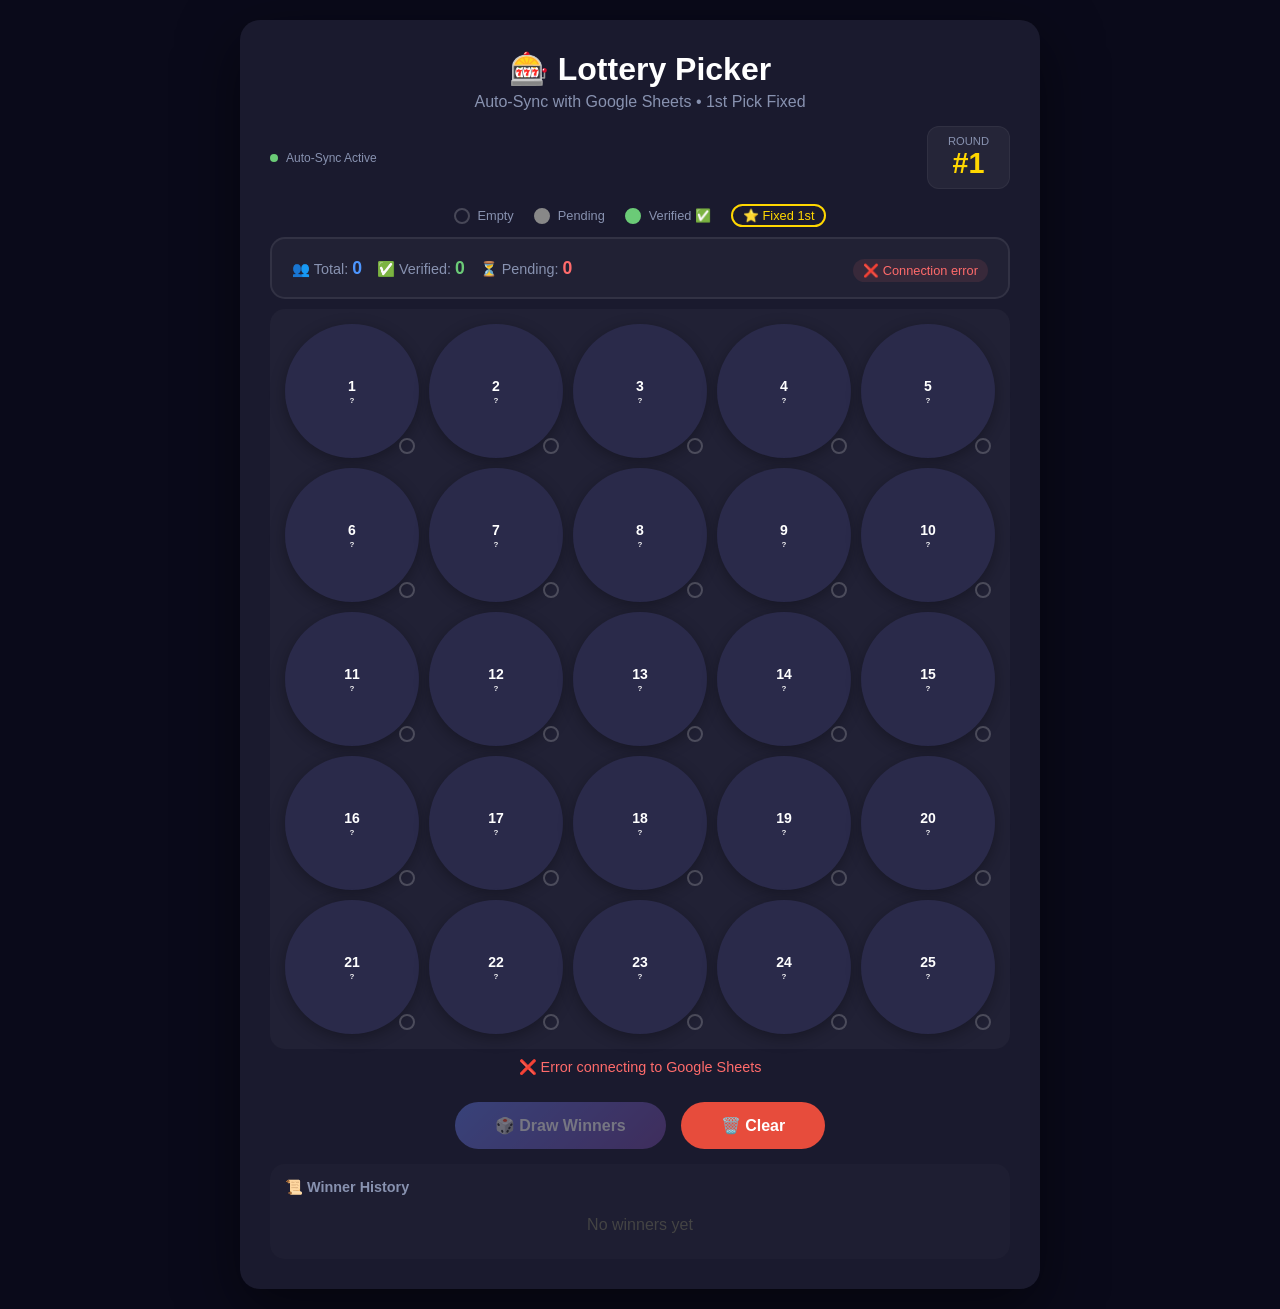
==== index.html @ 60c23c4b "Update index.html" ====
<!DOCTYPE html>
<html lang="en">
<head>
    <meta charset="UTF-8">
    <meta name="viewport" content="width=device-width, initial-scale=1.0">
    <title>Lottery Picker - Auto Sync</title>
    <style>
        * { margin: 0; padding: 0; box-sizing: border-box; }
        body {
            font-family: Arial, sans-serif;
            background: #0a0a1a;
            color: white;
            min-height: 100vh;
            padding: 20px;
            display: flex;
            justify-content: center;
            align-items: flex-start;
        }
        .container {
            max-width: 800px;
            width: 100%;
            background: #1a1a2e;
            padding: 30px;
            border-radius: 20px;
            box-shadow: 0 20px 60px rgba(0,0,0,0.5);
        }
        h1 { text-align: center; font-size: 2rem; margin-bottom: 5px; }
        .subtitle { text-align: center; color: #8892b0; margin-bottom: 15px; }
        
        .header {
            display: flex;
            justify-content: space-between;
            align-items: center;
            margin-bottom: 15px;
            flex-wrap: wrap;
            gap: 10px;
        }
        .round-box {
            background: rgba(255,255,255,0.05);
            padding: 8px 20px;
            border-radius: 12px;
            border: 1px solid rgba(255,255,255,0.05);
            text-align: center;
        }
        .round-label { color: #8892b0; font-size: 0.7rem; text-transform: uppercase; }
        .round-number { color: #ffd700; font-size: 1.8rem; font-weight: bold; }
        
        .legend {
            display: flex;
            justify-content: center;
            gap: 20px;
            margin: 10px 0;
            flex-wrap: wrap;
        }
        .legend-item {
            display: flex;
            align-items: center;
            gap: 8px;
            color: #8892b0;
            font-size: 0.8rem;
        }
        .legend-circle {
            width: 16px;
            height: 16px;
            border-radius: 50%;
            border: 2px solid rgba(255,255,255,0.2);
        }
        .legend-circle.empty-legend { background: transparent; border-color: rgba(255,255,255,0.2); }
        .legend-circle.pending-legend { background: #888; border-color: #888; }
        .legend-circle.verified-legend { 
            background: #6bcb77; 
            border-color: #6bcb77;
            animation: pulseGreen 1.5s ease-in-out infinite;
        }
        @keyframes pulseGreen {
            0% { box-shadow: 0 0 10px rgba(107,203,119,0.3); }
            50% { box-shadow: 0 0 30px rgba(107,203,119,0.6); }
            100% { box-shadow: 0 0 10px rgba(107,203,119,0.3); }
        }
        
        .sync-section {
    background: rgba(255,255,255,0.03);
    padding: 15px 20px;
    border-radius: 15px;
    border: 2px solid rgba(255,255,255,0.08);
    margin: 10px 0;
    display: flex;
    justify-content: space-between;
    align-items: center;
    flex-wrap: wrap;
    gap: 10px;
}
        
        .stats {
            display: flex;
            gap: 15px;
            flex-wrap: wrap;
            justify-content: center;
        }
        .stat-item { color: #8892b0; font-size: 0.9rem; }
        .stat-item span { font-weight: bold; font-size: 1.1rem; }
        .stat-item.total span { color: #4d96ff; }
        .stat-item.verified span { color: #6bcb77; }
        .stat-item.pending span { color: #ff6b6b; }
        
        .sync-status {
            text-align: center;
            font-size: 0.8rem;
            margin-top: 5px;
            padding: 4px 10px;
            border-radius: 20px;
            display: inline-block;
        }
        .sync-status.success { color: #6bcb77; background: rgba(107,203,119,0.1); }
        .sync-status.syncing { color: #4d96ff; background: rgba(77,150,255,0.1); }
        .sync-status.error { color: #ff6b6b; background: rgba(255,107,107,0.1); }
        .sync-status.idle { color: #8892b0; background: rgba(136,146,176,0.05); }
        
        .ball-container {
            display: grid;
            grid-template-columns: repeat(5, 1fr);
            gap: 10px;
            padding: 15px;
            background: rgba(255,255,255,0.03);
            border-radius: 15px;
            min-height: 300px;
            margin: 10px 0;
        }
        .ball {
            aspect-ratio: 1;
            border-radius: 50%;
            display: flex;
            flex-direction: column;
            align-items: center;
            justify-content: center;
            font-size: 11px;
            font-weight: bold;
            color: white;
            padding: 5px;
            text-align: center;
            position: relative;
            background: #2a2a4a;
            box-shadow: 0 4px 15px rgba(0,0,0,0.3);
            transition: all 0.3s ease;
        }
        .ball .number { font-size: 14px; display: block; }
        .ball .name { font-size: 8px; opacity: 0.9; display: block; margin-top: 2px; }
        .ball .payment-label { font-size: 6px; display: block; margin-top: 1px; opacity: 0.7; }
        
        .payment-circle {
            position: absolute;
            bottom: 4px;
            right: 4px;
            width: 16px;
            height: 16px;
            border-radius: 50%;
            border: 2px solid rgba(255,255,255,0.2);
            transition: all 0.5s ease;
        }
        .payment-circle.empty { background: transparent; border-color: rgba(255,255,255,0.2); }
        .payment-circle.pending { background: #888; border-color: #888; }
        .payment-circle.verified { 
            background: #6bcb77; 
            border-color: #6bcb77;
            animation: pulseGreen 1.5s ease-in-out infinite;
        }
        
        .ball.mixing { animation: ballBounce 0.25s ease-in-out infinite alternate; }
        .ball.mixing-fast { animation: ballBounce 0.12s ease-in-out infinite alternate; }
        .ball.mixing-slow { animation: ballBounce 0.4s ease-in-out infinite alternate; }
        
        @keyframes ballBounce {
            0% { transform: translate(0, 0) rotate(0deg); }
            25% { transform: translate(-8px, -12px) rotate(-15deg); }
            75% { transform: translate(8px, 8px) rotate(10deg); }
            100% { transform: translate(-5px, 10px) rotate(-8deg); }
        }
        
        .ball.selected {
            animation: ballSelected 0.8s cubic-bezier(0.34, 1.56, 0.64, 1) forwards;
            z-index: 10;
        }
        @keyframes ballSelected {
            0% { transform: scale(1) rotate(0deg); }
            30% { transform: scale(2) rotate(720deg); box-shadow: 0 0 80px rgba(255,215,0,0.9); }
            60% { transform: scale(1.4) rotate(360deg); }
            100% { transform: scale(1.8) rotate(0deg); box-shadow: 0 0 60px rgba(255,215,0,0.5); }
        }
        .ball.dimmed { opacity: 0.15; transform: scale(0.8); filter: grayscale(0.9); }
        .ball.fixed-first { 
            border: 3px solid #ffd700; 
            box-shadow: 0 0 30px rgba(255,215,0,0.5);
        }
        
        .controls {
            display: flex;
            gap: 15px;
            justify-content: center;
            flex-wrap: wrap;
            margin: 10px 0;
        }
        .btn {
            padding: 14px 40px;
            border: none;
            border-radius: 50px;
            font-size: 16px;
            font-weight: 600;
            cursor: pointer;
            transition: all 0.3s ease;
        }
        .btn-primary {
            background: linear-gradient(135deg, #667eea, #764ba2);
            color: white;
        }
        .btn-primary:hover:not(:disabled) { transform: translateY(-3px); box-shadow: 0 8px 30px rgba(102,126,234,0.4); }
        .btn-primary:disabled { opacity: 0.4; cursor: not-allowed; }
        .btn-danger {
            background: #e74c3c;
            color: white;
        }
        .btn-danger:hover:not(:disabled) { transform: translateY(-3px); box-shadow: 0 8px 25px rgba(231,76,60,0.3); }
        .btn-success {
            background: #6bcb77;
            color: white;
        }
        .btn-success:hover:not(:disabled) { transform: translateY(-3px); box-shadow: 0 8px 25px rgba(107,203,119,0.3); }
        
        .selected-display {
            display: none;
            flex-wrap: wrap;
            justify-content: center;
            gap: 20px;
            padding: 20px;
            background: rgba(255,255,255,0.03);
            border-radius: 15px;
            margin: 10px 0;
        }
        .selected-display.active { display: flex; }
        .winner-card {
            text-align: center;
            min-width: 120px;
            padding: 10px;
        }
        .winner-ball {
            width: 80px;
            height: 80px;
            border-radius: 50%;
            display: flex;
            flex-direction: column;
            align-items: center;
            justify-content: center;
            margin: 0 auto;
            font-weight: bold;
            color: white;
            padding: 10px;
        }
        .winner-ball .wnum { font-size: 22px; }
        .winner-ball .wname { font-size: 11px; }
        .winner-ball .wphone { font-size: 9px; opacity: 0.8; }
        .winner-rank { font-size: 28px; margin-top: 5px; }
        .winner-payment { font-size: 10px; margin-top: 5px; padding: 2px 12px; border-radius: 12px; background: rgba(0,0,0,0.3); }
        .winner-payment.verified { color: #6bcb77; }
        .winner-payment.pending { color: #888; }
        .winner-card.first-place .winner-ball { 
            border: 3px solid #ffd700;
            box-shadow: 0 0 40px rgba(255,215,0,0.5);
        }
        
        .progress-container {
            width: 100%;
            height: 3px;
            background: rgba(255,255,255,0.06);
            border-radius: 2px;
            margin: 5px 0;
            overflow: hidden;
            opacity: 0;
        }
        .progress-container.active { opacity: 1; }
        .progress-bar {
            height: 100%;
            background: linear-gradient(90deg, #667eea, #764ba2, #f5576c);
            width: 0%;
            transition: width 0.1s linear;
        }
        
        .status-text {
            color: #8892b0;
            text-align: center;
            font-size: 0.9rem;
            min-height: 25px;
            margin: 5px 0;
        }
        
        .history {
            margin-top: 15px;
            padding: 15px;
            background: rgba(255,255,255,0.02);
            border-radius: 15px;
            max-height: 150px;
            overflow-y: auto;
        }
        .history h3 { color: #8892b0; font-size: 0.9rem; margin-bottom: 10px; }
        .history-item {
            padding: 5px 10px;
            background: rgba(255,255,255,0.03);
            border-radius: 8px;
            margin: 3px 0;
            font-size: 12px;
        }
        .badge {
            padding: 1px 8px;
            border-radius: 10px;
            font-size: 9px;
            margin-left: 5px;
        }
        .badge.verified { color: #6bcb77; background: rgba(107,203,119,0.15); }
        .badge.pending { color: #888; background: rgba(136,136,136,0.15); }
        .badge.first { color: #ffd700; background: rgba(255,215,0,0.15); }
        .empty-message { color: #444; text-align: center; padding: 10px; }
        
        .auto-sync-indicator {
            display: flex;
            align-items: center;
            gap: 8px;
            color: #8892b0;
            font-size: 0.75rem;
        }
        .auto-sync-dot {
            width: 8px;
            height: 8px;
            border-radius: 50%;
            background: #6bcb77;
            animation: pulseDot 2s ease-in-out infinite;
        }
        @keyframes pulseDot {
            0%, 100% { opacity: 1; }
            50% { opacity: 0.3; }
        }
        
        @media (max-width: 600px) {
            .container { padding: 15px; }
            .ball-container { grid-template-columns: repeat(4, 1fr); gap: 6px; padding: 10px; }
            .ball .number { font-size: 12px; }
            .ball .name { font-size: 7px; }
            .payment-circle { width: 12px; height: 12px; bottom: 2px; right: 2px; }
            .winner-ball { width: 60px; height: 60px; }
            .winner-ball .wnum { font-size: 18px; }
        }
        @media (max-width: 400px) {
            .ball-container { grid-template-columns: repeat(3, 1fr); }
            h1 { font-size: 1.5rem; }
            .btn { padding: 10px 20px; font-size: 14px; }
        }
    </style>
</head>
<body>
    <div class="container">
        <h1>🎰 Lottery Picker</h1>
        <p class="subtitle">Auto-Sync with Google Sheets • 1st Pick Fixed</p>
        
        <div class="header">
            <div class="auto-sync-indicator">
                <span class="auto-sync-dot"></span>
                Auto-Sync Active
            </div>
            <div class="round-box">
                <div class="round-label">Round</div>
                <div class="round-number" id="roundNumber">#1</div>
            </div>
        </div>
        
        <div class="legend">
            <div class="legend-item">
                <div class="legend-circle empty-legend"></div>
                <span>Empty</span>
            </div>
            <div class="legend-item">
                <div class="legend-circle pending-legend"></div>
                <span>Pending</span>
            </div>
            <div class="legend-item">
                <div class="legend-circle verified-legend"></div>
                <span>Verified ✅</span>
            </div>
            <div class="legend-item" style="border:2px solid #ffd700;padding:2px 10px;border-radius:20px;">
                <span style="color:#ffd700;">⭐ Fixed 1st</span>
            </div>
        </div>
        
        <div class="sync-section">
    <div class="stats">
        <div class="stat-item total">👥 Total: <span id="countDisplay">0</span></div>
        <div class="stat-item verified">✅ Verified: <span id="verifiedDisplay">0</span></div>
        <div class="stat-item pending">⏳ Pending: <span id="pendingDisplay">0</span></div>
    </div>
    <div>
        <span class="sync-status idle" id="syncStatus">🔄 Loading...</span>
    </div>
</div>
        
        <div class="ball-container" id="ballContainer"></div>
        
        <div class="status-text" id="statusText">📊 Upload Excel file to start</div>
        
        <div class="progress-container" id="progressContainer">
            <div class="progress-bar" id="progressBar"></div>
        </div>
        
        <div class="controls">
            <button class="btn btn-primary" id="pickBtn" disabled>🎲 Draw Winners</button>
            <button class="btn btn-danger" id="clearBtn">🗑️ Clear</button>
        </div>
        
        <div class="selected-display" id="selectedDisplay"></div>
        
        <div class="history">
            <h3>📜 Winner History</h3>
            <div id="historyList"><div class="empty-message">No winners yet</div></div>
        </div>
    </div>
    
    <script>
        // ============================================
        // CONFIGURATION
        // ============================================
        const GOOGLE_SHEETS_API = "https://script.google.com/macros/s/AKfycbygz_BAr3LnJKbg6sLtCEGL-QLZ6rZkFiYP8fTfVxtsOIDb2ReqyLje-7d8yuHzMtiN/exec";
        const AUTO_SYNC_INTERVAL = 30000; // 3 seconds
        
        // ============================================
        // MAIN APP
        // ============================================
        class LotteryPicker {
            constructor() {
                this.participants = [];
                this.history = [];
                this.isSpinning = false;
                this.round = 1;
                this.selectedWinners = [];
                this.intervalId = null;
                this.progressId = null;
                this.ballPositions = [];
                this.syncTimer = null;
                this.firstPickFixed = true;
                this.init();
            }
            
            init() {
                document.getElementById('pickBtn').addEventListener('click', () => this.startDraw());
                document.getElementById('clearBtn').addEventListener('click', () => this.clearAll());
                
                this.createPlaceholderBalls();
                this.balls = document.querySelectorAll('.ball');
                this.ballPositions = Array.from(this.balls).map(() => ({ x: 0, y: 0, rotation: 0 }));
                
                // Load from Google Sheets on startup
                this.loadFromSheets();
                
                // Start auto-sync
                this.startAutoSync();
                
                // Setup Telegram
                this.setupTelegram();
            }
            
            // ============================================
            // TELEGRAM SETUP
            // ============================================
            setupTelegram() {
                if (window.Telegram && Telegram.WebApp) {
                    Telegram.WebApp.ready();
                    Telegram.WebApp.expand();
                    
                    window.sendToTelegram = function(data) {
                        try {
                            Telegram.WebApp.sendData(JSON.stringify(data));
                        } catch(e) {
                            console.log('Telegram send error:', e);
                        }
                    };
                }
            }
            
            // ============================================
            // AUTO-SYNC
            // ============================================
            startAutoSync() {
                // Clear any existing timer
                if (this.syncTimer) {
                    clearInterval(this.syncTimer);
                }
                
                // Sync immediately
                setTimeout(() => this.loadFromSheets(), 1000);
                
                // Then sync every 30 seconds
                this.syncTimer = setInterval(() => {
                    this.loadFromSheets();
                }, AUTO_SYNC_INTERVAL);
                
                console.log('🔄 Auto-sync started (every 30s)');
            }
            
            // ============================================
            // GOOGLE SHEETS - LOAD DATA
            // ============================================
            async loadFromSheets() {
    try {
        this.setSyncStatus('syncing', '🔄 Loading from Google Sheets...');
        document.getElementById('statusText').textContent = '🔄 Loading participants from Google Sheets...';
        document.getElementById('statusText').style.color = '#4d96ff';
        
        const response = await fetch(GOOGLE_SHEETS_API);
        const result = await response.json();
        
        if (result.success && result.data && result.data.length > 0) {
            this.participants = result.data.map(row => ({
                name: row.Name || row.name || '',
                phone: row.Phone || row.phone || '',
                payment: row['Payment Status'] === 'Verified' || 
                         row['Payment Status'] === 'YES' || 
                         row.payment === true ||
                         row.payment === 'Verified'
            }));
            
            this.updateStats();
            this.renderBalls();
            document.getElementById('pickBtn').disabled = false;
            document.getElementById('statusText').textContent = `✅ Loaded ${this.participants.length} participants from Google Sheets`;
            document.getElementById('statusText').style.color = '#6bcb77';
            this.setSyncStatus('success', `✅ ${this.participants.length} loaded`);
        } else {
            document.getElementById('statusText').textContent = '📊 No data found in Google Sheets. Add participants to your sheet.';
            document.getElementById('statusText').style.color = '#8892b0';
            this.setSyncStatus('idle', '📤 No data');
        }
    } catch(error) {
        console.error('Error loading from sheets:', error);
        document.getElementById('statusText').textContent = '❌ Error connecting to Google Sheets';
        document.getElementById('statusText').style.color = '#ff6b6b';
        this.setSyncStatus('error', '❌ Connection error');
    }
}
            
            // ============================================
            // GOOGLE SHEETS - SAVE WINNERS
            // ============================================
            async saveWinnersToSheets(winners, round) {
    try {
        this.setSyncStatus('syncing', '🔄 Saving winners...');
        
        const response = await fetch(GOOGLE_SHEETS_API, {
            method: 'POST',
            headers: {
                'Content-Type': 'application/json',
            },
            body: JSON.stringify({
                action: 'save_winners',
                winners: winners.map(w => ({
                    name: w.name,
                    phone: w.phone,
                    payment: w.payment
                })),
                round: round
            })
        });
        
        const result = await response.json();
        
        if (result.success) {
            this.setSyncStatus('success', `✅ Winners saved (Round ${round})`);
        } else {
            throw new Error(result.error || 'Unknown error');
        }
    } catch(error) {
        console.error('Error saving winners:', error);
        this.setSyncStatus('error', '❌ Save failed');
    }
}
            
            setSyncStatus(type, message) {
                const el = document.getElementById('syncStatus');
                el.className = `sync-status ${type}`;
                el.textContent = message;
            }
            
            // ============================================
            // FILE HANDLING
            // ============================================
            
            
            // ============================================
            // RENDER FUNCTIONS
            // ============================================
            createPlaceholderBalls() {
                const container = document.getElementById('ballContainer');
                container.innerHTML = '';
                for (let i = 1; i <= 25; i++) {
                    const ball = document.createElement('div');
                    ball.className = 'ball';
                    ball.innerHTML = `
                        <span class="number">${i}</span>
                        <span class="name">?</span>
                        <div class="payment-circle empty"></div>
                    `;
                    container.appendChild(ball);
                }
            }
            
            renderBalls() {
                const container = document.getElementById('ballContainer');
                container.innerHTML = '';
                const cols = Math.min(5, Math.ceil(Math.sqrt(this.participants.length)));
                container.style.gridTemplateColumns = `repeat(${cols}, 1fr)`;
                
                this.participants.forEach((p, i) => {
                    const ball = document.createElement('div');
                    ball.className = 'ball';
                    const status = p.payment ? 'verified' : 'pending';
                    const label = p.payment ? '✅ Paid' : '⏳ Pending';
                    ball.innerHTML = `
                        <span class="number">${i + 1}</span>
                        <span class="name">${p.name.substring(0, 12)}</span>
                        <div class="payment-circle ${status}"></div>
                        <span class="payment-label">${label}</span>
                    `;
                    ball.dataset.index = i;
                    container.appendChild(ball);
                });
                
                this.balls = document.querySelectorAll('.ball');
                this.ballPositions = Array.from(this.balls).map(() => ({ x: 0, y: 0, rotation: 0 }));
            }
            
            updateStats() {
                const verified = this.participants.filter(p => p.payment).length;
                const pending = this.participants.length - verified;
                document.getElementById('countDisplay').textContent = this.participants.length;
                document.getElementById('verifiedDisplay').textContent = verified;
                document.getElementById('pendingDisplay').textContent = pending;
            }
            
            // ============================================
            // DRAW WINNERS - FIXED 1ST PICK
            // ============================================
            startDraw() {
                if (this.isSpinning || this.participants.length < 3) return;
                
                this.isSpinning = true;
                document.getElementById('pickBtn').disabled = true;
                document.getElementById('selectedDisplay').classList.remove('active');
                document.getElementById('selectedDisplay').innerHTML = '';
                
                // Reset balls
                this.balls.forEach(ball => {
                    ball.className = ball.className.replace(/ mixing/g, '').replace(/ mixing-fast/g, '')
                        .replace(/ mixing-slow/g, '').replace(/ highlight/g, '')
                        .replace(/ selected/g, '').replace(/ dimmed/g, '')
                        .replace(/ fixed-first/g, '');
                    ball.style.transform = 'translate(0, 0) rotate(0deg)';
                    ball.style.opacity = '1';
                });
                
                document.getElementById('statusText').textContent = '🔄 Mixing participants...';
                document.getElementById('statusText').style.color = '#f5576c';
                
                const progressContainer = document.getElementById('progressContainer');
                const progressBar = document.getElementById('progressBar');
                progressContainer.classList.add('active');
                progressBar.style.width = '0%';
                
                let elapsed = 0;
                const duration = 5000;
                const updateInterval = 30;
                
                this.startMixing();
                
                this.progressId = setInterval(() => {
                    elapsed += updateInterval;
                    const progress = Math.min((elapsed / duration) * 100, 100);
                    progressBar.style.width = progress + '%';
                    
                    if (elapsed >= duration) {
                        clearInterval(this.progressId);
                        this.progressId = null;
                        this.stopMixing();
                        this.revealWinners();
                    }
                }, updateInterval);
            }
            
            startMixing() {
                let frameCount = 0;
                this.intervalId = setInterval(() => {
                    frameCount++;
                    this.balls.forEach((ball, index) => {
                        const pos = this.ballPositions[index];
                        const dx = (Math.random() - 0.5) * 10;
                        const dy = (Math.random() - 0.5) * 10;
                        const dr = (Math.random() - 0.5) * 15;
                        pos.x += dx;
                        pos.y += dy;
                        pos.rotation += dr;
                        const maxOffset = 50;
                        pos.x = Math.max(-maxOffset, Math.min(maxOffset, pos.x));
                        pos.y = Math.max(-maxOffset, Math.min(maxOffset, pos.y));
                        ball.style.transform = `translate(${pos.x}px, ${pos.y}px) rotate(${pos.rotation}deg)`;
                        
                        const randomState = Math.random();
                        let newClass = ball.className.replace(/ mixing/g, '').replace(/ mixing-fast/g, '')
                            .replace(/ mixing-slow/g, '').replace(/ highlight/g, '');
                        if (randomState < 0.2) newClass += ' mixing-fast';
                        else if (randomState < 0.4) newClass += ' mixing-slow';
                        else if (randomState < 0.6) newClass += ' mixing';
                        if (Math.random() < 0.03) newClass += ' highlight';
                        ball.className = newClass;
                    });
                    
                    if (frameCount % 30 === 0) {
                        this.balls.forEach(ball => {
                            const shakeX = (Math.random() - 0.5) * 35;
                            const shakeY = (Math.random() - 0.5) * 35;
                            ball.style.transform = `translate(${shakeX}px, ${shakeY}px) rotate(${(Math.random() - 0.5) * 30}deg)`;
                            ball.style.transition = 'transform 0.1s ease';
                            setTimeout(() => {
                                const pos = this.ballPositions[parseInt(ball.dataset.index)];
                                if (pos) ball.style.transform = `translate(${pos.x}px, ${pos.y}px) rotate(${pos.rotation}deg)`;
                            }, 200);
                        });
                    }
                }, 50);
            }
            
            stopMixing() {
                if (this.intervalId) {
                    clearInterval(this.intervalId);
                    this.intervalId = null;
                }
                this.balls.forEach((ball, index) => {
                    ball.className = ball.className.replace(/ mixing/g, '').replace(/ mixing-fast/g, '')
                        .replace(/ mixing-slow/g, '').replace(/ highlight/g, '');
                    ball.style.transition = 'transform 0.5s cubic-bezier(0.34, 1.56, 0.64, 1)';
                    ball.style.transform = 'translate(0, 0) rotate(0deg)';
                    this.ballPositions[index] = { x: 0, y: 0, rotation: 0 };
                });
                setTimeout(() => {
                    this.balls.forEach(ball => ball.style.transition = 'all 0.05s ease');
                }, 600);
            }
            
            revealWinners() {
                // FIXED: First pick is ALWAYS number 1 (index 0)
                const fixedFirstIndex = 0;
                
                // Select 2 more random winners (excluding index 0)
                const winnerIndices = [fixedFirstIndex];
                const availableIndices = Array.from({length: this.participants.length}, (_, i) => i)
                    .filter(i => i !== fixedFirstIndex);
                
                // Shuffle available indices
                for (let i = availableIndices.length - 1; i > 0; i--) {
                    const j = Math.floor(Math.random() * (i + 1));
                    [availableIndices[i], availableIndices[j]] = [availableIndices[j], availableIndices[i]];
                }
                
                // Pick first 2 from shuffled
                winnerIndices.push(availableIndices[0]);
                winnerIndices.push(availableIndices[1]);
                
                this.selectedWinners = winnerIndices.map(idx => ({
                    index: idx,
                    ...this.participants[idx]
                }));
                
                // Animate balls
                this.balls.forEach((ball, index) => {
                    if (winnerIndices.includes(index)) {
                        const winIndex = winnerIndices.indexOf(index);
                        setTimeout(() => {
                            ball.classList.add('selected');
                            if (winIndex === 0) {
                                ball.classList.add('fixed-first');
                            }
                            const p = this.participants[index];
                            const status = p.payment ? 'verified' : 'pending';
                            const label = p.payment ? '✅ Paid' : '⏳ Pending';
                            const firstBadge = winIndex === 0 ? '⭐ ' : '';
                            ball.innerHTML = `
                                <span class="number">${firstBadge}🏆</span>
                                <span class="name">${p.name.substring(0, 12)}</span>
                                <div class="payment-circle ${status}"></div>
                                <span class="payment-label">${label}</span>
                            `;
                        }, 200 * (winIndex + 1));
                    } else {
                        ball.classList.add('dimmed');
                    }
                });
                
                setTimeout(() => {
                    this.showWinners(this.selectedWinners);
                    this.round++;
                    document.getElementById('roundNumber').textContent = '#' + this.round;
                    document.getElementById('statusText').textContent = '🎉 WINNERS ANNOUNCED! (1st is FIXED)';
                    document.getElementById('statusText').style.color = '#ffd700';
                    document.getElementById('progressContainer').classList.remove('active');
                    this.isSpinning = false;
                    document.getElementById('pickBtn').disabled = false;
                    
                    // Auto-save to Google Sheets
                    this.saveWinnersToSheets(this.selectedWinners, this.round - 1);
                    
                }, 1000);
                
                this.addToHistory(this.selectedWinners);
            }
            
            showWinners(winners) {
                const display = document.getElementById('selectedDisplay');
                display.innerHTML = `<h2 style="width:100%;color:#ffd700;font-size:1.2rem;">🏆 Round ${this.round - 1} Winners</h2>`;
                display.className = 'selected-display active';
                
                const medals = ['⭐ 1st (Fixed)', '🥈 2nd', '🥉 3rd'];
                const colors = ['#ffd700', '#c0c0c0', '#cd7f32'];
                
                winners.forEach((w, i) => {
                    const card = document.createElement('div');
                    card.className = 'winner-card' + (i === 0 ? ' first-place' : '');
                    const status = w.payment ? 'verified' : 'pending';
                    const label = w.payment ? '✅ Verified' : '⏳ Pending';
                    card.innerHTML = `
                        <div class="winner-rank">${medals[i]}</div>
                        <div class="winner-ball" style="background:${colors[i]};">
                            <span class="wnum">#${w.index + 1}</span>
                            <span class="wname">${w.name}</span>
                            <span class="wphone">📱 ${w.phone}</span>
                        </div>
                        <div class="winner-payment ${status}">${label}</div>
                        ${i === 0 ? '<div style="font-size:10px;color:#ffd700;margin-top:3px;">⭐ Fixed 1st Pick</div>' : ''}
                    `;
                    display.appendChild(card);
                });
            }
            
            addToHistory(winners) {
                const list = document.getElementById('historyList');
                const empty = list.querySelector('.empty-message');
                if (empty) empty.remove();
                
                const item = document.createElement('div');
                item.className = 'history-item';
                const now = new Date().toLocaleTimeString();
                const text = winners.map((w, i) => {
                    const medal = i === 0 ? '⭐' : ['🥈','🥉'][i-1];
                    const firstClass = i === 0 ? ' first' : '';
                    return `${medal} ${w.name} <span class="badge ${w.payment ? 'verified' : 'pending'}${firstClass}">${w.payment ? '✅' : '⏳'}${i === 0 ? ' ⭐FIXED' : ''}</span>`;
                }).join(' | ');
                item.innerHTML = `<strong>Round ${this.round}:</strong> ${text} <span style="color:#555;font-size:10px;">${now}</span>`;
                list.prepend(item);
                
                while (list.children.length > 20) {
                    list.removeChild(list.lastChild);
                }
            }
            
            clearAll() {
                document.getElementById('selectedDisplay').className = 'selected-display';
                document.getElementById('selectedDisplay').innerHTML = '';
                document.getElementById('pickBtn').disabled = true;
                this.participants = [];
                this.history = [];
                this.selectedWinners = [];
                this.round = 1;
                document.getElementById('roundNumber').textContent = '#1';
                document.getElementById('countDisplay').textContent = '0';
                document.getElementById('verifiedDisplay').textContent = '0';
                document.getElementById('pendingDisplay').textContent = '0';
                document.getElementById('historyList').innerHTML = '<div class="empty-message">No winners yet</div>';
                document.getElementById('statusText').textContent = '📊 Loading from Google Sheets...';                document.getElementById('statusText').style.color = '#8892b0';
                this.setSyncStatus('idle', '📤 Ready');
                this.createPlaceholderBalls();
                this.balls = document.querySelectorAll('.ball');
                this.ballPositions = Array.from(this.balls).map(() => ({ x: 0, y: 0, rotation: 0 }));
            }
        }
        
        // ============================================
        // INITIALIZE
        // ============================================
        document.addEventListener('DOMContentLoaded', () => {
            new LotteryPicker();
        });
    </script>
</body>
</html>
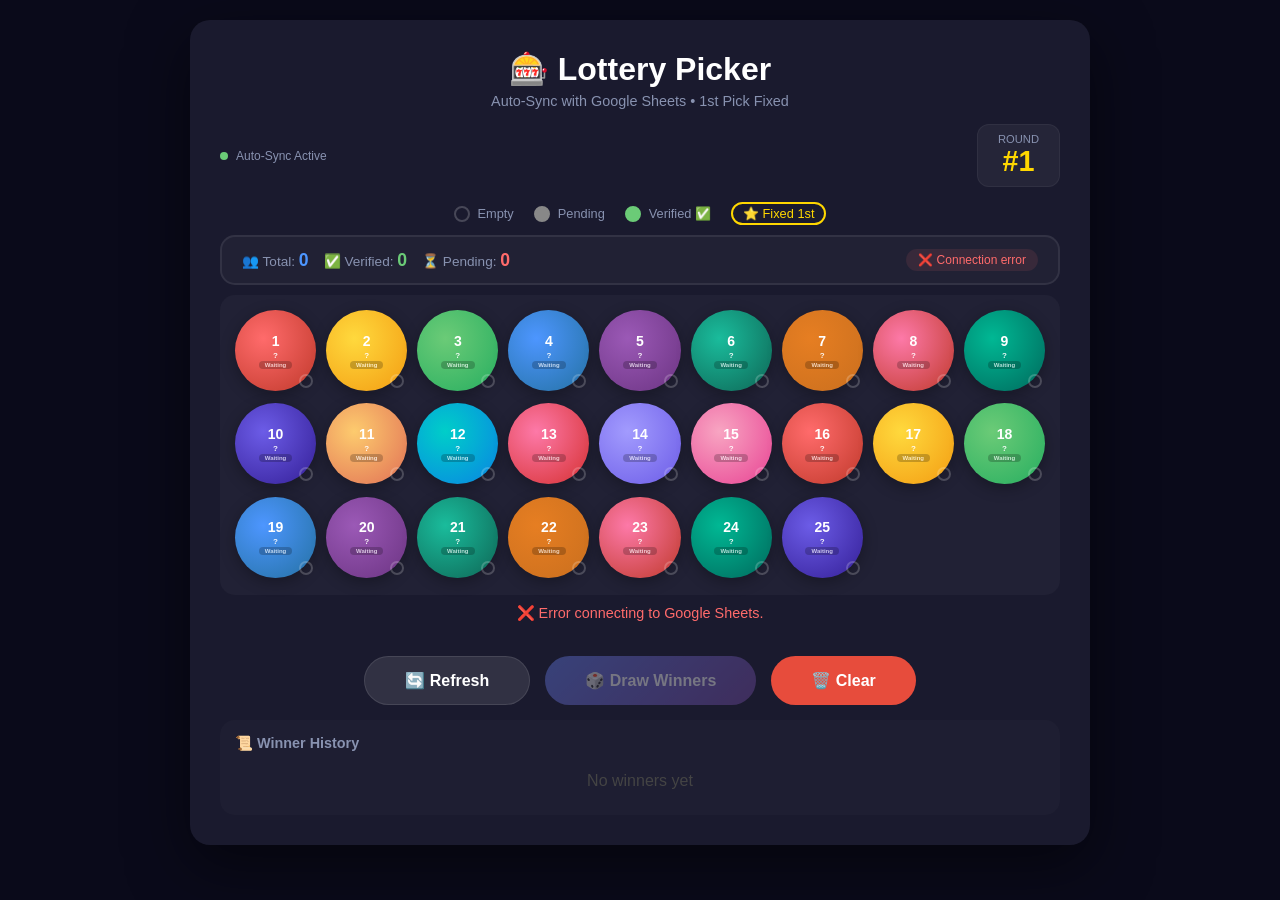
==== commit 03c664b2: "Update index.html" ====
--- a/index.html
+++ b/index.html
@@ -3,11 +3,11 @@
 <head>
     <meta charset="UTF-8">
     <meta name="viewport" content="width=device-width, initial-scale=1.0">
-    <title>Lottery Picker - Auto Sync</title>
+    <title>Lottery Picker</title>
     <style>
         * { margin: 0; padding: 0; box-sizing: border-box; }
         body {
-            font-family: Arial, sans-serif;
+            font-family: 'Segoe UI', Arial, sans-serif;
             background: #0a0a1a;
             color: white;
             min-height: 100vh;
@@ -17,7 +17,7 @@
             align-items: flex-start;
         }
         .container {
-            max-width: 800px;
+            max-width: 900px;
             width: 100%;
             background: #1a1a2e;
             padding: 30px;
@@ -25,7 +25,7 @@
             box-shadow: 0 20px 60px rgba(0,0,0,0.5);
         }
         h1 { text-align: center; font-size: 2rem; margin-bottom: 5px; }
-        .subtitle { text-align: center; color: #8892b0; margin-bottom: 15px; }
+        .subtitle { text-align: center; color: #8892b0; margin-bottom: 15px; font-size: 0.9rem; }
         
         .header {
             display: flex;
@@ -79,17 +79,17 @@
         }
         
         .sync-section {
-    background: rgba(255,255,255,0.03);
-    padding: 15px 20px;
-    border-radius: 15px;
-    border: 2px solid rgba(255,255,255,0.08);
-    margin: 10px 0;
-    display: flex;
-    justify-content: space-between;
-    align-items: center;
-    flex-wrap: wrap;
-    gap: 10px;
-}
+            background: rgba(255,255,255,0.03);
+            padding: 12px 20px;
+            border-radius: 15px;
+            border: 2px solid rgba(255,255,255,0.08);
+            margin: 10px 0;
+            display: flex;
+            justify-content: space-between;
+            align-items: center;
+            flex-wrap: wrap;
+            gap: 10px;
+        }
         
         .stats {
             display: flex;
@@ -97,7 +97,7 @@
             flex-wrap: wrap;
             justify-content: center;
         }
-        .stat-item { color: #8892b0; font-size: 0.9rem; }
+        .stat-item { color: #8892b0; font-size: 0.85rem; }
         .stat-item span { font-weight: bold; font-size: 1.1rem; }
         .stat-item.total span { color: #4d96ff; }
         .stat-item.verified span { color: #6bcb77; }
@@ -105,9 +105,8 @@
         
         .sync-status {
             text-align: center;
-            font-size: 0.8rem;
-            margin-top: 5px;
-            padding: 4px 10px;
+            font-size: 0.75rem;
+            padding: 4px 12px;
             border-radius: 20px;
             display: inline-block;
         }
@@ -118,7 +117,7 @@
         
         .ball-container {
             display: grid;
-            grid-template-columns: repeat(5, 1fr);
+            grid-template-columns: repeat(auto-fill, minmax(80px, 1fr));
             gap: 10px;
             padding: 15px;
             background: rgba(255,255,255,0.03);
@@ -126,6 +125,7 @@
             min-height: 300px;
             margin: 10px 0;
         }
+        
         .ball {
             aspect-ratio: 1;
             border-radius: 50%;
@@ -133,47 +133,59 @@
             flex-direction: column;
             align-items: center;
             justify-content: center;
-            font-size: 11px;
+            font-size: 10px;
             font-weight: bold;
             color: white;
-            padding: 5px;
+            padding: 4px;
             text-align: center;
             position: relative;
-            background: #2a2a4a;
             box-shadow: 0 4px 15px rgba(0,0,0,0.3);
             transition: all 0.3s ease;
-        }
-        .ball .number { font-size: 14px; display: block; }
-        .ball .name { font-size: 8px; opacity: 0.9; display: block; margin-top: 2px; }
-        .ball .payment-label { font-size: 6px; display: block; margin-top: 1px; opacity: 0.7; }
+            min-width: 60px;
+            max-width: 100%;
+        }
+        .ball .number { font-size: 14px; display: block; font-weight: bold; }
+        .ball .name { font-size: 8px; opacity: 0.9; display: block; margin-top: 2px; overflow: hidden; text-overflow: ellipsis; white-space: nowrap; }
+        .ball .payment-label { font-size: 6px; display: block; margin-top: 1px; opacity: 0.7; background: rgba(0,0,0,0.3); padding: 1px 6px; border-radius: 8px; }
         
         .payment-circle {
             position: absolute;
-            bottom: 4px;
-            right: 4px;
-            width: 16px;
-            height: 16px;
+            bottom: 3px;
+            right: 3px;
+            width: 14px;
+            height: 14px;
             border-radius: 50%;
             border: 2px solid rgba(255,255,255,0.2);
             transition: all 0.5s ease;
         }
         .payment-circle.empty { background: transparent; border-color: rgba(255,255,255,0.2); }
         .payment-circle.pending { background: #888; border-color: #888; }
-        .payment-circle.verified { 
-            background: #6bcb77; 
-            border-color: #6bcb77;
-            animation: pulseGreen 1.5s ease-in-out infinite;
-        }
-        
-        .ball.mixing { animation: ballBounce 0.25s ease-in-out infinite alternate; }
-        .ball.mixing-fast { animation: ballBounce 0.12s ease-in-out infinite alternate; }
-        .ball.mixing-slow { animation: ballBounce 0.4s ease-in-out infinite alternate; }
-        
-        @keyframes ballBounce {
-            0% { transform: translate(0, 0) rotate(0deg); }
-            25% { transform: translate(-8px, -12px) rotate(-15deg); }
-            75% { transform: translate(8px, 8px) rotate(10deg); }
-            100% { transform: translate(-5px, 10px) rotate(-8deg); }
+        .payment-circle.verified { background: #6bcb77; border-color: #6bcb77; animation: pulseGreen 1.5s ease-in-out infinite; }
+        
+        .ball-color-0 { background: radial-gradient(circle at 35% 35%, #ff6b6b, #c0392b); }
+        .ball-color-1 { background: radial-gradient(circle at 35% 35%, #ffd93d, #f39c12); }
+        .ball-color-2 { background: radial-gradient(circle at 35% 35%, #6bcb77, #27ae60); }
+        .ball-color-3 { background: radial-gradient(circle at 35% 35%, #4d96ff, #2471a3); }
+        .ball-color-4 { background: radial-gradient(circle at 35% 35%, #9b59b6, #6c3483); }
+        .ball-color-5 { background: radial-gradient(circle at 35% 35%, #1abc9c, #0e6655); }
+        .ball-color-6 { background: radial-gradient(circle at 35% 35%, #e67e22, #ca6f1e); }
+        .ball-color-7 { background: radial-gradient(circle at 35% 35%, #fd79a8, #c0392b); }
+        .ball-color-8 { background: radial-gradient(circle at 35% 35%, #00b894, #00695c); }
+        .ball-color-9 { background: radial-gradient(circle at 35% 35%, #6c5ce7, #341f97); }
+        .ball-color-10 { background: radial-gradient(circle at 35% 35%, #fdcb6e, #e17055); }
+        .ball-color-11 { background: radial-gradient(circle at 35% 35%, #00cec9, #0984e3); }
+        .ball-color-12 { background: radial-gradient(circle at 35% 35%, #fd79a8, #d63031); }
+        .ball-color-13 { background: radial-gradient(circle at 35% 35%, #a29bfe, #6c5ce7); }
+        .ball-color-14 { background: radial-gradient(circle at 35% 35%, #f8a5c2, #e84393); }
+        
+        .ball.swap { transition: all 0.15s ease; z-index: 2; }
+        .ball.swap-fast { transition: all 0.08s ease; z-index: 2; }
+        .ball.swap-slow { transition: all 0.3s ease; z-index: 2; }
+        .ball.shake { animation: shakeBall 0.2s ease-in-out infinite alternate; }
+        
+        @keyframes shakeBall {
+            0% { transform: translate(var(--shake-x, 0px), var(--shake-y, 0px)) rotate(var(--shake-r, 0deg)); }
+            100% { transform: translate(calc(var(--shake-x, 0px) * -1), calc(var(--shake-y, 0px) * -1)) rotate(calc(var(--shake-r, 0deg) * -1)); }
         }
         
         .ball.selected {
@@ -187,10 +199,7 @@
             100% { transform: scale(1.8) rotate(0deg); box-shadow: 0 0 60px rgba(255,215,0,0.5); }
         }
         .ball.dimmed { opacity: 0.15; transform: scale(0.8); filter: grayscale(0.9); }
-        .ball.fixed-first { 
-            border: 3px solid #ffd700; 
-            box-shadow: 0 0 30px rgba(255,215,0,0.5);
-        }
+        .ball.fixed-first { border: 3px solid #ffd700; box-shadow: 0 0 30px rgba(255,215,0,0.5); }
         
         .controls {
             display: flex;
@@ -208,22 +217,13 @@
             cursor: pointer;
             transition: all 0.3s ease;
         }
-        .btn-primary {
-            background: linear-gradient(135deg, #667eea, #764ba2);
-            color: white;
-        }
+        .btn-primary { background: linear-gradient(135deg, #667eea, #764ba2); color: white; }
         .btn-primary:hover:not(:disabled) { transform: translateY(-3px); box-shadow: 0 8px 30px rgba(102,126,234,0.4); }
         .btn-primary:disabled { opacity: 0.4; cursor: not-allowed; }
-        .btn-danger {
-            background: #e74c3c;
-            color: white;
-        }
+        .btn-danger { background: #e74c3c; color: white; }
         .btn-danger:hover:not(:disabled) { transform: translateY(-3px); box-shadow: 0 8px 25px rgba(231,76,60,0.3); }
-        .btn-success {
-            background: #6bcb77;
-            color: white;
-        }
-        .btn-success:hover:not(:disabled) { transform: translateY(-3px); box-shadow: 0 8px 25px rgba(107,203,119,0.3); }
+        .btn-refresh { background: rgba(255,255,255,0.1); color: white; border: 1px solid rgba(255,255,255,0.1); }
+        .btn-refresh:hover:not(:disabled) { background: rgba(255,255,255,0.2); transform: rotate(45deg); }
         
         .selected-display {
             display: none;
@@ -231,16 +231,47 @@
             justify-content: center;
             gap: 20px;
             padding: 20px;
-            background: rgba(255,255,255,0.03);
-            border-radius: 15px;
-            margin: 10px 0;
+            background: linear-gradient(180deg, rgba(255,255,255,0.05), rgba(255,215,0,0.05));
+            border-radius: 20px;
+            margin: 15px 0;
+            border: 2px solid rgba(255,215,0,0.15);
+            animation: displaySlide 0.5s ease;
+            position: relative;
+            overflow: hidden;
         }
         .selected-display.active { display: flex; }
+        
+        @keyframes displaySlide {
+            0% { opacity: 0; transform: translateY(-30px) scale(0.95); }
+            100% { opacity: 1; transform: translateY(0) scale(1); }
+        }
+        
         .winner-card {
             text-align: center;
             min-width: 120px;
-            padding: 10px;
-        }
+            padding: 15px;
+            background: rgba(255,255,255,0.03);
+            border-radius: 20px;
+            border: 1px solid rgba(255,255,255,0.05);
+            flex: 1;
+            max-width: 180px;
+            animation: cardPop 0.6s cubic-bezier(0.34, 1.56, 0.64, 1) forwards;
+        }
+        .winner-card:first-child { animation-delay: 0s; }
+        .winner-card:nth-child(2) { animation-delay: 0.15s; }
+        .winner-card:nth-child(3) { animation-delay: 0.3s; }
+        
+        @keyframes cardPop {
+            0% { opacity: 0; transform: scale(0.5) rotate(-10deg); }
+            100% { opacity: 1; transform: scale(1) rotate(0deg); }
+        }
+        
+        .winner-rank { font-size: 28px; margin-bottom: 5px; display: block; }
+        .winner-rank .medal-text { font-size: 12px; display: block; color: #8892b0; margin-top: 2px; }
+        .winner-rank .medal-text.gold { color: #ffd700; }
+        .winner-rank .medal-text.silver { color: #c0c0c0; }
+        .winner-rank .medal-text.bronze { color: #cd7f32; }
+        
         .winner-ball {
             width: 80px;
             height: 80px;
@@ -249,31 +280,48 @@
             flex-direction: column;
             align-items: center;
             justify-content: center;
-            margin: 0 auto;
+            margin: 0 auto 8px auto;
             font-weight: bold;
             color: white;
-            padding: 10px;
-        }
-        .winner-ball .wnum { font-size: 22px; }
-        .winner-ball .wname { font-size: 11px; }
-        .winner-ball .wphone { font-size: 9px; opacity: 0.8; }
-        .winner-rank { font-size: 28px; margin-top: 5px; }
-        .winner-payment { font-size: 10px; margin-top: 5px; padding: 2px 12px; border-radius: 12px; background: rgba(0,0,0,0.3); }
-        .winner-payment.verified { color: #6bcb77; }
-        .winner-payment.pending { color: #888; }
-        .winner-card.first-place .winner-ball { 
+            padding: 8px;
+        }
+        .winner-ball .wnum { font-size: 18px; display: block; }
+        .winner-ball .wname { font-size: 11px; opacity: 0.95; display: block; margin-top: 2px; }
+        .winner-ball .wphone { font-size: 9px; opacity: 0.8; display: block; margin-top: 1px; }
+        
+        .winner-card.first-place .winner-ball {
             border: 3px solid #ffd700;
-            box-shadow: 0 0 40px rgba(255,215,0,0.5);
-        }
+            box-shadow: 0 0 40px rgba(255,215,0,0.4);
+            animation: glowPulse 1.5s ease-in-out infinite;
+        }
+        @keyframes glowPulse {
+            0%, 100% { box-shadow: 0 0 40px rgba(255,215,0,0.4); }
+            50% { box-shadow: 0 0 80px rgba(255,215,0,0.7); }
+        }
+        
+        .winner-payment {
+            font-size: 10px;
+            margin-top: 5px;
+            padding: 2px 12px;
+            border-radius: 20px;
+            display: inline-block;
+            background: rgba(0,0,0,0.3);
+        }
+        .winner-payment.verified { color: #6bcb77; border: 1px solid rgba(107,203,119,0.3); }
+        .winner-payment.pending { color: #888; border: 1px solid rgba(136,136,136,0.2); }
+        
+        .winners-title { width: 100%; color: #ffd700; font-size: 1.2rem; text-align: center; margin-bottom: 5px; text-shadow: 0 0 30px rgba(255,215,0,0.2); }
+        .winners-subtitle { width: 100%; color: #8892b0; font-size: 0.8rem; text-align: center; margin-bottom: 10px; }
         
         .progress-container {
             width: 100%;
-            height: 3px;
+            height: 6px;
             background: rgba(255,255,255,0.06);
-            border-radius: 2px;
-            margin: 5px 0;
+            border-radius: 3px;
+            margin: 10px 0;
             overflow: hidden;
             opacity: 0;
+            transition: opacity 0.3s ease;
         }
         .progress-container.active { opacity: 1; }
         .progress-bar {
@@ -281,15 +329,10 @@
             background: linear-gradient(90deg, #667eea, #764ba2, #f5576c);
             width: 0%;
             transition: width 0.1s linear;
-        }
-        
-        .status-text {
-            color: #8892b0;
-            text-align: center;
-            font-size: 0.9rem;
-            min-height: 25px;
-            margin: 5px 0;
-        }
+            box-shadow: 0 0 20px rgba(102,126,234,0.3);
+        }
+        
+        .status-text { color: #8892b0; text-align: center; font-size: 0.9rem; min-height: 25px; margin: 5px 0; }
         
         .history {
             margin-top: 15px;
@@ -300,56 +343,28 @@
             overflow-y: auto;
         }
         .history h3 { color: #8892b0; font-size: 0.9rem; margin-bottom: 10px; }
-        .history-item {
-            padding: 5px 10px;
-            background: rgba(255,255,255,0.03);
-            border-radius: 8px;
-            margin: 3px 0;
-            font-size: 12px;
-        }
-        .badge {
-            padding: 1px 8px;
-            border-radius: 10px;
-            font-size: 9px;
-            margin-left: 5px;
-        }
+        .history-item { padding: 5px 10px; background: rgba(255,255,255,0.03); border-radius: 8px; margin: 3px 0; font-size: 12px; }
+        .badge { padding: 1px 8px; border-radius: 10px; font-size: 9px; margin-left: 5px; }
         .badge.verified { color: #6bcb77; background: rgba(107,203,119,0.15); }
         .badge.pending { color: #888; background: rgba(136,136,136,0.15); }
-        .badge.first { color: #ffd700; background: rgba(255,215,0,0.15); }
         .empty-message { color: #444; text-align: center; padding: 10px; }
         
-        .auto-sync-indicator {
-            display: flex;
-            align-items: center;
-            gap: 8px;
-            color: #8892b0;
-            font-size: 0.75rem;
-        }
-        .auto-sync-dot {
-            width: 8px;
-            height: 8px;
-            border-radius: 50%;
-            background: #6bcb77;
-            animation: pulseDot 2s ease-in-out infinite;
-        }
-        @keyframes pulseDot {
-            0%, 100% { opacity: 1; }
-            50% { opacity: 0.3; }
-        }
+        .auto-sync-indicator { display: flex; align-items: center; gap: 8px; color: #8892b0; font-size: 0.75rem; }
+        .auto-sync-dot { width: 8px; height: 8px; border-radius: 50%; background: #6bcb77; animation: pulseDot 2s ease-in-out infinite; }
+        @keyframes pulseDot { 0%, 100% { opacity: 1; } 50% { opacity: 0.3; } }
         
         @media (max-width: 600px) {
             .container { padding: 15px; }
-            .ball-container { grid-template-columns: repeat(4, 1fr); gap: 6px; padding: 10px; }
+            .ball-container { grid-template-columns: repeat(auto-fill, minmax(65px, 1fr)); gap: 8px; padding: 10px; }
+            .ball { min-width: 50px; }
             .ball .number { font-size: 12px; }
             .ball .name { font-size: 7px; }
             .payment-circle { width: 12px; height: 12px; bottom: 2px; right: 2px; }
-            .winner-ball { width: 60px; height: 60px; }
-            .winner-ball .wnum { font-size: 18px; }
-        }
-        @media (max-width: 400px) {
-            .ball-container { grid-template-columns: repeat(3, 1fr); }
-            h1 { font-size: 1.5rem; }
-            .btn { padding: 10px 20px; font-size: 14px; }
+            .winner-ball { width: 65px; height: 65px; }
+            .winner-ball .wnum { font-size: 16px; }
+            .winner-card { min-width: 90px; padding: 10px; }
+            .selected-display { gap: 12px; padding: 15px; }
+            .controls .btn { padding: 10px 20px; font-size: 14px; }
         }
     </style>
 </head>
@@ -364,49 +379,39 @@
                 Auto-Sync Active
             </div>
             <div class="round-box">
-                <div class="round-label">Round</div>
+                <div class="round-label">ROUND</div>
                 <div class="round-number" id="roundNumber">#1</div>
             </div>
         </div>
         
         <div class="legend">
-            <div class="legend-item">
-                <div class="legend-circle empty-legend"></div>
-                <span>Empty</span>
+            <div class="legend-item"><div class="legend-circle empty-legend"></div><span>Empty</span></div>
+            <div class="legend-item"><div class="legend-circle pending-legend"></div><span>Pending</span></div>
+            <div class="legend-item"><div class="legend-circle verified-legend"></div><span>Verified ✅</span></div>
+            <div class="legend-item" style="border:2px solid #ffd700;padding:2px 10px;border-radius:20px;"><span style="color:#ffd700;">⭐ Fixed 1st</span></div>
+        </div>
+        
+        <div class="sync-section">
+            <div class="stats">
+                <div class="stat-item total">👥 Total: <span id="countDisplay">0</span></div>
+                <div class="stat-item verified">✅ Verified: <span id="verifiedDisplay">0</span></div>
+                <div class="stat-item pending">⏳ Pending: <span id="pendingDisplay">0</span></div>
             </div>
-            <div class="legend-item">
-                <div class="legend-circle pending-legend"></div>
-                <span>Pending</span>
-            </div>
-            <div class="legend-item">
-                <div class="legend-circle verified-legend"></div>
-                <span>Verified ✅</span>
-            </div>
-            <div class="legend-item" style="border:2px solid #ffd700;padding:2px 10px;border-radius:20px;">
-                <span style="color:#ffd700;">⭐ Fixed 1st</span>
+            <div>
+                <span class="sync-status idle" id="syncStatus">🔄 Loading...</span>
             </div>
         </div>
         
-        <div class="sync-section">
-    <div class="stats">
-        <div class="stat-item total">👥 Total: <span id="countDisplay">0</span></div>
-        <div class="stat-item verified">✅ Verified: <span id="verifiedDisplay">0</span></div>
-        <div class="stat-item pending">⏳ Pending: <span id="pendingDisplay">0</span></div>
-    </div>
-    <div>
-        <span class="sync-status idle" id="syncStatus">🔄 Loading...</span>
-    </div>
-</div>
-        
         <div class="ball-container" id="ballContainer"></div>
         
-        <div class="status-text" id="statusText">📊 Upload Excel file to start</div>
+        <div class="status-text" id="statusText">📊 Loading from Google Sheets...</div>
         
         <div class="progress-container" id="progressContainer">
             <div class="progress-bar" id="progressBar"></div>
         </div>
         
         <div class="controls">
+            <button class="btn btn-refresh" id="refreshBtn">🔄 Refresh</button>
             <button class="btn btn-primary" id="pickBtn" disabled>🎲 Draw Winners</button>
             <button class="btn btn-danger" id="clearBtn">🗑️ Clear</button>
         </div>
@@ -420,15 +425,9 @@
     </div>
     
     <script>
-        // ============================================
-        // CONFIGURATION
-        // ============================================
-        const GOOGLE_SHEETS_API = "https://script.google.com/macros/s/AKfycbygz_BAr3LnJKbg6sLtCEGL-QLZ6rZkFiYP8fTfVxtsOIDb2ReqyLje-7d8yuHzMtiN/exec";
-        const AUTO_SYNC_INTERVAL = 30000; // 3 seconds
-        
-        // ============================================
-        // MAIN APP
-        // ============================================
+        const GOOGLE_SHEETS_API = "https://script.google.com/macros/s/AKfycbw_9C0T78FLlyXRomoT3pg7h-aQVTGEgmtWfP1f378OHZGZa01m_HCdvAt1eIQANnbt/exec";
+        const AUTO_SYNC_INTERVAL = 5000;
+        
         class LotteryPicker {
             constructor() {
                 this.participants = [];
@@ -440,142 +439,93 @@
                 this.progressId = null;
                 this.ballPositions = [];
                 this.syncTimer = null;
-                this.firstPickFixed = true;
                 this.init();
             }
             
             init() {
                 document.getElementById('pickBtn').addEventListener('click', () => this.startDraw());
                 document.getElementById('clearBtn').addEventListener('click', () => this.clearAll());
+                document.getElementById('refreshBtn').addEventListener('click', () => this.refreshData());
                 
                 this.createPlaceholderBalls();
                 this.balls = document.querySelectorAll('.ball');
                 this.ballPositions = Array.from(this.balls).map(() => ({ x: 0, y: 0, rotation: 0 }));
                 
-                // Load from Google Sheets on startup
                 this.loadFromSheets();
-                
-                // Start auto-sync
                 this.startAutoSync();
-                
-                // Setup Telegram
-                this.setupTelegram();
-            }
-            
-            // ============================================
-            // TELEGRAM SETUP
-            // ============================================
-            setupTelegram() {
-                if (window.Telegram && Telegram.WebApp) {
-                    Telegram.WebApp.ready();
-                    Telegram.WebApp.expand();
-                    
-                    window.sendToTelegram = function(data) {
-                        try {
-                            Telegram.WebApp.sendData(JSON.stringify(data));
-                        } catch(e) {
-                            console.log('Telegram send error:', e);
-                        }
-                    };
+            }
+            
+            refreshData() {
+                document.getElementById('statusText').textContent = '🔄 Refreshing data...';
+                document.getElementById('statusText').style.color = '#4d96ff';
+                this.loadFromSheets();
+            }
+            
+            startAutoSync() {
+                if (this.syncTimer) clearInterval(this.syncTimer);
+                setTimeout(() => this.loadFromSheets(), 1000);
+                this.syncTimer = setInterval(() => this.loadFromSheets(), AUTO_SYNC_INTERVAL);
+            }
+            
+            async loadFromSheets() {
+                try {
+                    this.setSyncStatus('syncing', '🔄 Loading...');
+                    document.getElementById('statusText').textContent = '🔄 Loading from Google Sheets...';
+                    document.getElementById('statusText').style.color = '#4d96ff';
+                    
+                    const response = await fetch(GOOGLE_SHEETS_API);
+                    const result = await response.json();
+                    
+                    if (result.success && result.data && result.data.length > 0) {
+                        this.participants = result.data.map(row => ({
+                            name: row.Name || row.name || 'Unknown',
+                            phone: row.Phone || row.phone || '-',
+                            payment: row['Payment Status'] === 'Verified' || 
+                                     row['Payment Status'] === 'YES' || 
+                                     row.payment === true ||
+                                     row.payment === 'Verified'
+                        }));
+                        
+                        this.updateStats();
+                        this.renderBalls();
+                        document.getElementById('pickBtn').disabled = false;
+                        document.getElementById('statusText').textContent = `✅ Loaded ${this.participants.length} participants`;
+                        document.getElementById('statusText').style.color = '#6bcb77';
+                        this.setSyncStatus('success', `✅ ${this.participants.length} loaded`);
+                    } else {
+                        document.getElementById('statusText').textContent = '📊 No data found. Add participants to your Google Sheet.';
+                        document.getElementById('statusText').style.color = '#8892b0';
+                        this.setSyncStatus('idle', '📤 No data');
+                    }
+                } catch(error) {
+                    console.error('❌ Error:', error);
+                    document.getElementById('statusText').textContent = '❌ Error connecting to Google Sheets.';
+                    document.getElementById('statusText').style.color = '#ff6b6b';
+                    this.setSyncStatus('error', '❌ Connection error');
                 }
             }
             
-            // ============================================
-            // AUTO-SYNC
-            // ============================================
-            startAutoSync() {
-                // Clear any existing timer
-                if (this.syncTimer) {
-                    clearInterval(this.syncTimer);
+            async saveWinnersToSheets(winners, round) {
+                try {
+                    this.setSyncStatus('syncing', '🔄 Saving...');
+                    const response = await fetch(GOOGLE_SHEETS_API, {
+                        method: 'POST',
+                        headers: { 'Content-Type': 'application/json' },
+                        body: JSON.stringify({
+                            action: 'save_winners',
+                            winners: winners.map(w => ({ name: w.name, phone: w.phone, payment: w.payment })),
+                            round: round
+                        })
+                    });
+                    const result = await response.json();
+                    if (result.success) {
+                        this.setSyncStatus('success', `✅ Winners saved (Round ${round})`);
+                    }
+                } catch(error) {
+                    console.error('❌ Error saving:', error);
+                    this.setSyncStatus('error', '❌ Save failed');
                 }
-                
-                // Sync immediately
-                setTimeout(() => this.loadFromSheets(), 1000);
-                
-                // Then sync every 30 seconds
-                this.syncTimer = setInterval(() => {
-                    this.loadFromSheets();
-                }, AUTO_SYNC_INTERVAL);
-                
-                console.log('🔄 Auto-sync started (every 30s)');
-            }
-            
-            // ============================================
-            // GOOGLE SHEETS - LOAD DATA
-            // ============================================
-            async loadFromSheets() {
-    try {
-        this.setSyncStatus('syncing', '🔄 Loading from Google Sheets...');
-        document.getElementById('statusText').textContent = '🔄 Loading participants from Google Sheets...';
-        document.getElementById('statusText').style.color = '#4d96ff';
-        
-        const response = await fetch(GOOGLE_SHEETS_API);
-        const result = await response.json();
-        
-        if (result.success && result.data && result.data.length > 0) {
-            this.participants = result.data.map(row => ({
-                name: row.Name || row.name || '',
-                phone: row.Phone || row.phone || '',
-                payment: row['Payment Status'] === 'Verified' || 
-                         row['Payment Status'] === 'YES' || 
-                         row.payment === true ||
-                         row.payment === 'Verified'
-            }));
-            
-            this.updateStats();
-            this.renderBalls();
-            document.getElementById('pickBtn').disabled = false;
-            document.getElementById('statusText').textContent = `✅ Loaded ${this.participants.length} participants from Google Sheets`;
-            document.getElementById('statusText').style.color = '#6bcb77';
-            this.setSyncStatus('success', `✅ ${this.participants.length} loaded`);
-        } else {
-            document.getElementById('statusText').textContent = '📊 No data found in Google Sheets. Add participants to your sheet.';
-            document.getElementById('statusText').style.color = '#8892b0';
-            this.setSyncStatus('idle', '📤 No data');
-        }
-    } catch(error) {
-        console.error('Error loading from sheets:', error);
-        document.getElementById('statusText').textContent = '❌ Error connecting to Google Sheets';
-        document.getElementById('statusText').style.color = '#ff6b6b';
-        this.setSyncStatus('error', '❌ Connection error');
-    }
-}
-            
-            // ============================================
-            // GOOGLE SHEETS - SAVE WINNERS
-            // ============================================
-            async saveWinnersToSheets(winners, round) {
-    try {
-        this.setSyncStatus('syncing', '🔄 Saving winners...');
-        
-        const response = await fetch(GOOGLE_SHEETS_API, {
-            method: 'POST',
-            headers: {
-                'Content-Type': 'application/json',
-            },
-            body: JSON.stringify({
-                action: 'save_winners',
-                winners: winners.map(w => ({
-                    name: w.name,
-                    phone: w.phone,
-                    payment: w.payment
-                })),
-                round: round
-            })
-        });
-        
-        const result = await response.json();
-        
-        if (result.success) {
-            this.setSyncStatus('success', `✅ Winners saved (Round ${round})`);
-        } else {
-            throw new Error(result.error || 'Unknown error');
-        }
-    } catch(error) {
-        console.error('Error saving winners:', error);
-        this.setSyncStatus('error', '❌ Save failed');
-    }
-}
+            }
             
             setSyncStatus(type, message) {
                 const el = document.getElementById('syncStatus');
@@ -583,25 +533,20 @@
                 el.textContent = message;
             }
             
-            // ============================================
-            // FILE HANDLING
-            // ============================================
-            
-            
-            // ============================================
-            // RENDER FUNCTIONS
-            // ============================================
             createPlaceholderBalls() {
                 const container = document.getElementById('ballContainer');
                 container.innerHTML = '';
                 for (let i = 1; i <= 25; i++) {
                     const ball = document.createElement('div');
-                    ball.className = 'ball';
+                    const colorIndex = (i - 1) % 15;
+                    ball.className = `ball ball-color-${colorIndex}`;
                     ball.innerHTML = `
                         <span class="number">${i}</span>
                         <span class="name">?</span>
                         <div class="payment-circle empty"></div>
+                        <span class="payment-label">Waiting</span>
                     `;
+                    ball.dataset.index = i - 1;
                     container.appendChild(ball);
                 }
             }
@@ -609,14 +554,19 @@
             renderBalls() {
                 const container = document.getElementById('ballContainer');
                 container.innerHTML = '';
-                const cols = Math.min(5, Math.ceil(Math.sqrt(this.participants.length)));
+                
+                const total = this.participants.length;
+                const cols = Math.min(5, Math.ceil(Math.sqrt(total)));
                 container.style.gridTemplateColumns = `repeat(${cols}, 1fr)`;
                 
                 this.participants.forEach((p, i) => {
                     const ball = document.createElement('div');
-                    ball.className = 'ball';
+                    const colorIndex = i % 15;
+                    ball.className = `ball ball-color-${colorIndex}`;
+                    
                     const status = p.payment ? 'verified' : 'pending';
                     const label = p.payment ? '✅ Paid' : '⏳ Pending';
+                    
                     ball.innerHTML = `
                         <span class="number">${i + 1}</span>
                         <span class="name">${p.name.substring(0, 12)}</span>
@@ -639,25 +589,43 @@
                 document.getElementById('pendingDisplay').textContent = pending;
             }
             
-            // ============================================
-            // DRAW WINNERS - FIXED 1ST PICK
-            // ============================================
             startDraw() {
-                if (this.isSpinning || this.participants.length < 3) return;
+                if (this.isSpinning || this.participants.length < 3) {
+                    alert('Need at least 3 participants!');
+                    return;
+                }
                 
                 this.isSpinning = true;
                 document.getElementById('pickBtn').disabled = true;
-                document.getElementById('selectedDisplay').classList.remove('active');
-                document.getElementById('selectedDisplay').innerHTML = '';
-                
-                // Reset balls
-                this.balls.forEach(ball => {
-                    ball.className = ball.className.replace(/ mixing/g, '').replace(/ mixing-fast/g, '')
-                        .replace(/ mixing-slow/g, '').replace(/ highlight/g, '')
-                        .replace(/ selected/g, '').replace(/ dimmed/g, '')
-                        .replace(/ fixed-first/g, '');
+                document.getElementById('refreshBtn').disabled = true;
+                
+                const display = document.getElementById('selectedDisplay');
+                display.innerHTML = '';
+                display.className = 'selected-display';
+                
+                this.balls.forEach((ball, idx) => {
+                    ball.className = ball.className.replace(/ swap/g, '').replace(/ swap-fast/g, '')
+                        .replace(/ swap-slow/g, '').replace(/ shake/g, '')
+                        .replace(/ selected/g, '').replace(/ dimmed/g, '').replace(/ fixed-first/g, '');
                     ball.style.transform = 'translate(0, 0) rotate(0deg)';
                     ball.style.opacity = '1';
+                    ball.style.transition = 'all 0.3s ease';
+                    ball.style.boxShadow = '';
+                    
+                    const index = parseInt(ball.dataset.index);
+                    if (this.participants[index]) {
+                        const p = this.participants[index];
+                        const status = p.payment ? 'verified' : 'pending';
+                        const label = p.payment ? '✅ Paid' : '⏳ Pending';
+                        ball.innerHTML = `
+                            <span class="number">${index + 1}</span>
+                            <span class="name">${p.name.substring(0, 12)}</span>
+                            <div class="payment-circle ${status}"></div>
+                            <span class="payment-label">${label}</span>
+                        `;
+                    }
+                    
+                    this.ballPositions[idx] = { x: 0, y: 0, rotation: 0 };
                 });
                 
                 document.getElementById('statusText').textContent = '🔄 Mixing participants...';
@@ -667,12 +635,13 @@
                 const progressBar = document.getElementById('progressBar');
                 progressContainer.classList.add('active');
                 progressBar.style.width = '0%';
+                progressBar.style.background = 'linear-gradient(90deg, #667eea, #764ba2, #f5576c)';
                 
                 let elapsed = 0;
                 const duration = 5000;
                 const updateInterval = 30;
                 
-                this.startMixing();
+                this.startMixWithShake();
                 
                 this.progressId = setInterval(() => {
                     elapsed += updateInterval;
@@ -682,87 +651,116 @@
                     if (elapsed >= duration) {
                         clearInterval(this.progressId);
                         this.progressId = null;
-                        this.stopMixing();
+                        this.stopMixWithShake();
                         this.revealWinners();
                     }
                 }, updateInterval);
             }
             
-            startMixing() {
+            startMixWithShake() {
                 let frameCount = 0;
+                const ballCount = this.balls.length;
+                
                 this.intervalId = setInterval(() => {
                     frameCount++;
+                    
+                    const idx1 = Math.floor(Math.random() * ballCount);
+                    let idx2 = Math.floor(Math.random() * ballCount);
+                    while (idx2 === idx1) idx2 = Math.floor(Math.random() * ballCount);
+                    
+                    const tempPos = {...this.ballPositions[idx1]};
+                    this.ballPositions[idx1] = {...this.ballPositions[idx2]};
+                    this.ballPositions[idx2] = tempPos;
+                    
+                    const speed = Math.random() > 0.6 ? 'swap-fast' : 'swap';
+                    
                     this.balls.forEach((ball, index) => {
                         const pos = this.ballPositions[index];
-                        const dx = (Math.random() - 0.5) * 10;
-                        const dy = (Math.random() - 0.5) * 10;
-                        const dr = (Math.random() - 0.5) * 15;
-                        pos.x += dx;
-                        pos.y += dy;
-                        pos.rotation += dr;
-                        const maxOffset = 50;
-                        pos.x = Math.max(-maxOffset, Math.min(maxOffset, pos.x));
-                        pos.y = Math.max(-maxOffset, Math.min(maxOffset, pos.y));
+                        ball.style.transition = 'all 0.15s ease';
                         ball.style.transform = `translate(${pos.x}px, ${pos.y}px) rotate(${pos.rotation}deg)`;
                         
-                        const randomState = Math.random();
-                        let newClass = ball.className.replace(/ mixing/g, '').replace(/ mixing-fast/g, '')
-                            .replace(/ mixing-slow/g, '').replace(/ highlight/g, '');
-                        if (randomState < 0.2) newClass += ' mixing-fast';
-                        else if (randomState < 0.4) newClass += ' mixing-slow';
-                        else if (randomState < 0.6) newClass += ' mixing';
-                        if (Math.random() < 0.03) newClass += ' highlight';
+                        let newClass = ball.className.replace(/ swap/g, '').replace(/ swap-fast/g, '').replace(/ swap-slow/g, '').replace(/ shake/g, '');
+                        if (index === idx1 || index === idx2) {
+                            newClass += ` ${speed}`;
+                            ball.style.boxShadow = '0 0 20px rgba(255,215,0,0.5)';
+                            setTimeout(() => { ball.style.boxShadow = ''; }, 200);
+                        }
                         ball.className = newClass;
                     });
                     
-                    if (frameCount % 30 === 0) {
-                        this.balls.forEach(ball => {
-                            const shakeX = (Math.random() - 0.5) * 35;
-                            const shakeY = (Math.random() - 0.5) * 35;
-                            ball.style.transform = `translate(${shakeX}px, ${shakeY}px) rotate(${(Math.random() - 0.5) * 30}deg)`;
-                            ball.style.transition = 'transform 0.1s ease';
+                    if (frameCount % 5 === 0) {
+                        this.balls.forEach((ball, index) => {
+                            const shakeX = (Math.random() - 0.5) * 15;
+                            const shakeY = (Math.random() - 0.5) * 15;
+                            const shakeR = (Math.random() - 0.5) * 20;
+                            
+                            ball.style.setProperty('--shake-x', shakeX + 'px');
+                            ball.style.setProperty('--shake-y', shakeY + 'px');
+                            ball.style.setProperty('--shake-r', shakeR + 'deg');
+                            
+                            let newClass = ball.className.replace(/ shake/g, '');
+                            if (!newClass.includes('swap') && !newClass.includes('selected')) {
+                                newClass += ' shake';
+                            }
+                            ball.className = newClass;
+                            
                             setTimeout(() => {
-                                const pos = this.ballPositions[parseInt(ball.dataset.index)];
-                                if (pos) ball.style.transform = `translate(${pos.x}px, ${pos.y}px) rotate(${pos.rotation}deg)`;
+                                let removeClass = ball.className.replace(/ shake/g, '');
+                                ball.className = removeClass;
                             }, 200);
                         });
                     }
-                }, 50);
-            }
-            
-            stopMixing() {
+                    
+                    if (frameCount % 8 === 0) {
+                        const swapIdx1 = Math.floor(Math.random() * ballCount);
+                        let swapIdx2 = Math.floor(Math.random() * ballCount);
+                        while (swapIdx2 === swapIdx1) swapIdx2 = Math.floor(Math.random() * ballCount);
+                        
+                        const ball1 = this.balls[swapIdx1];
+                        const ball2 = this.balls[swapIdx2];
+                        const tempHTML = ball1.innerHTML;
+                        ball1.innerHTML = ball2.innerHTML;
+                        ball2.innerHTML = tempHTML;
+                        
+                        const tempIndex = ball1.dataset.index;
+                        ball1.dataset.index = ball2.dataset.index;
+                        ball2.dataset.index = tempIndex;
+                    }
+                    
+                }, 150);
+            }
+            
+            stopMixWithShake() {
                 if (this.intervalId) {
                     clearInterval(this.intervalId);
                     this.intervalId = null;
                 }
+                
                 this.balls.forEach((ball, index) => {
-                    ball.className = ball.className.replace(/ mixing/g, '').replace(/ mixing-fast/g, '')
-                        .replace(/ mixing-slow/g, '').replace(/ highlight/g, '');
-                    ball.style.transition = 'transform 0.5s cubic-bezier(0.34, 1.56, 0.64, 1)';
+                    ball.className = ball.className.replace(/ swap/g, '').replace(/ swap-fast/g, '').replace(/ swap-slow/g, '').replace(/ shake/g, '');
+                    ball.style.transition = 'all 0.5s cubic-bezier(0.34, 1.56, 0.64, 1)';
                     ball.style.transform = 'translate(0, 0) rotate(0deg)';
+                    ball.style.boxShadow = '';
                     this.ballPositions[index] = { x: 0, y: 0, rotation: 0 };
                 });
+                
                 setTimeout(() => {
-                    this.balls.forEach(ball => ball.style.transition = 'all 0.05s ease');
+                    this.balls.forEach(ball => { ball.style.transition = 'all 0.3s ease'; });
                 }, 600);
             }
             
             revealWinners() {
-                // FIXED: First pick is ALWAYS number 1 (index 0)
                 const fixedFirstIndex = 0;
                 
-                // Select 2 more random winners (excluding index 0)
                 const winnerIndices = [fixedFirstIndex];
                 const availableIndices = Array.from({length: this.participants.length}, (_, i) => i)
                     .filter(i => i !== fixedFirstIndex);
                 
-                // Shuffle available indices
                 for (let i = availableIndices.length - 1; i > 0; i--) {
                     const j = Math.floor(Math.random() * (i + 1));
                     [availableIndices[i], availableIndices[j]] = [availableIndices[j], availableIndices[i]];
                 }
                 
-                // Pick first 2 from shuffled
                 winnerIndices.push(availableIndices[0]);
                 winnerIndices.push(availableIndices[1]);
                 
@@ -771,15 +769,55 @@
                     ...this.participants[idx]
                 }));
                 
-                // Animate balls
+                const display = document.getElementById('selectedDisplay');
+                display.innerHTML = '';
+                display.className = 'selected-display active';
+                
+                const title = document.createElement('div');
+                title.className = 'winners-title';
+                title.textContent = `🏆 ROUND ${this.round} WINNERS`;
+                display.appendChild(title);
+                
+                const subtitle = document.createElement('div');
+                subtitle.className = 'winners-subtitle';
+                subtitle.textContent = '🎉 Congratulations to our lucky winners!';
+                display.appendChild(subtitle);
+                
+                const medals = ['🥇', '🥈', '🥉'];
+                const medalClasses = ['gold', 'silver', 'bronze'];
+                const cardClasses = ['first-place', 'second-place', 'third-place'];
+                const colors = ['#ffd700', '#c0c0c0', '#cd7f32'];
+                const rankNames = ['1st Place (Fixed)', '2nd Place', '3rd Place'];
+                
+                this.selectedWinners.forEach((w, i) => {
+                    const card = document.createElement('div');
+                    card.className = `winner-card ${cardClasses[i]}`;
+                    card.style.animationDelay = `${i * 0.15}s`;
+                    
+                    const status = w.payment ? 'verified' : 'pending';
+                    const label = w.payment ? '✅ Payment Verified' : '⏳ Payment Pending';
+                    
+                    card.innerHTML = `
+                        <div class="winner-rank">
+                            ${medals[i]}
+                            <span class="medal-text ${medalClasses[i]}">${rankNames[i]}</span>
+                        </div>
+                        <div class="winner-ball" style="background: ${colors[i]};">
+                            <span class="wnum">#${w.index + 1}</span>
+                            <span class="wname">${w.name}</span>
+                            <span class="wphone">📱 ${w.phone}</span>
+                        </div>
+                        <div class="winner-payment ${status}">${label}</div>
+                        ${i === 0 ? '<div style="font-size:10px;color:#ffd700;margin-top:5px;">⭐ Fixed 1st Pick</div>' : ''}
+                    `;
+                    
+                    display.appendChild(card);
+                });
+                
                 this.balls.forEach((ball, index) => {
                     if (winnerIndices.includes(index)) {
                         const winIndex = winnerIndices.indexOf(index);
                         setTimeout(() => {
-                            ball.classList.add('selected');
-                            if (winIndex === 0) {
-                                ball.classList.add('fixed-first');
-                            }
                             const p = this.participants[index];
                             const status = p.payment ? 'verified' : 'pending';
                             const label = p.payment ? '✅ Paid' : '⏳ Pending';
@@ -790,6 +828,8 @@
                                 <div class="payment-circle ${status}"></div>
                                 <span class="payment-label">${label}</span>
                             `;
+                            ball.classList.add('selected');
+                            if (winIndex === 0) ball.classList.add('fixed-first');
                         }, 200 * (winIndex + 1));
                     } else {
                         ball.classList.add('dimmed');
@@ -797,48 +837,52 @@
                 });
                 
                 setTimeout(() => {
-                    this.showWinners(this.selectedWinners);
                     this.round++;
                     document.getElementById('roundNumber').textContent = '#' + this.round;
                     document.getElementById('statusText').textContent = '🎉 WINNERS ANNOUNCED! (1st is FIXED)';
                     document.getElementById('statusText').style.color = '#ffd700';
-                    document.getElementById('progressContainer').classList.remove('active');
+                    
+                    const progressBar = document.getElementById('progressBar');
+                    progressBar.style.width = '100%';
+                    progressBar.style.background = 'linear-gradient(90deg, #6bcb77, #ffd700)';
+                    setTimeout(() => {
+                        document.getElementById('progressContainer').classList.remove('active');
+                        progressBar.style.width = '0%';
+                        progressBar.style.background = 'linear-gradient(90deg, #667eea, #764ba2, #f5576c)';
+                    }, 500);
+                    
                     this.isSpinning = false;
                     document.getElementById('pickBtn').disabled = false;
-                    
-                    // Auto-save to Google Sheets
+                    document.getElementById('refreshBtn').disabled = false;
+                    
                     this.saveWinnersToSheets(this.selectedWinners, this.round - 1);
-                    
+                    this.createConfetti();
                 }, 1000);
                 
                 this.addToHistory(this.selectedWinners);
             }
             
-            showWinners(winners) {
-                const display = document.getElementById('selectedDisplay');
-                display.innerHTML = `<h2 style="width:100%;color:#ffd700;font-size:1.2rem;">🏆 Round ${this.round - 1} Winners</h2>`;
-                display.className = 'selected-display active';
-                
-                const medals = ['⭐ 1st (Fixed)', '🥈 2nd', '🥉 3rd'];
-                const colors = ['#ffd700', '#c0c0c0', '#cd7f32'];
-                
-                winners.forEach((w, i) => {
-                    const card = document.createElement('div');
-                    card.className = 'winner-card' + (i === 0 ? ' first-place' : '');
-                    const status = w.payment ? 'verified' : 'pending';
-                    const label = w.payment ? '✅ Verified' : '⏳ Pending';
-                    card.innerHTML = `
-                        <div class="winner-rank">${medals[i]}</div>
-                        <div class="winner-ball" style="background:${colors[i]};">
-                            <span class="wnum">#${w.index + 1}</span>
-                            <span class="wname">${w.name}</span>
-                            <span class="wphone">📱 ${w.phone}</span>
-                        </div>
-                        <div class="winner-payment ${status}">${label}</div>
-                        ${i === 0 ? '<div style="font-size:10px;color:#ffd700;margin-top:3px;">⭐ Fixed 1st Pick</div>' : ''}
+            createConfetti() {
+                const colors = ['#ff6b6b', '#ffd93d', '#6bcb77', '#4d96ff', '#9b59b6', '#ffd700'];
+                for (let i = 0; i < 40; i++) {
+                    const confetti = document.createElement('div');
+                    confetti.style.cssText = `
+                        position: fixed;
+                        width: ${Math.random() * 8 + 4}px;
+                        height: ${Math.random() * 6 + 3}px;
+                        background: ${colors[Math.floor(Math.random() * colors.length)]};
+                        left: ${Math.random() * 100}%;
+                        top: -10px;
+                        opacity: 0;
+                        pointer-events: none;
+                        z-index: 9999;
+                        border-radius: ${Math.random() > 0.5 ? '50%' : '2px'};
+                        animation: confettiFall ${Math.random() * 2 + 2}s linear forwards;
+                        animation-delay: ${Math.random() * 0.5}s;
                     `;
-                    display.appendChild(card);
-                });
+                    document.body.appendChild(confetti);
+                    setTimeout(() => confetti.remove(), 4000);
+                }
             }
             
             addToHistory(winners) {
@@ -851,21 +895,18 @@
                 const now = new Date().toLocaleTimeString();
                 const text = winners.map((w, i) => {
                     const medal = i === 0 ? '⭐' : ['🥈','🥉'][i-1];
-                    const firstClass = i === 0 ? ' first' : '';
-                    return `${medal} ${w.name} <span class="badge ${w.payment ? 'verified' : 'pending'}${firstClass}">${w.payment ? '✅' : '⏳'}${i === 0 ? ' ⭐FIXED' : ''}</span>`;
+                    return `${medal} ${w.name} <span class="badge ${w.payment ? 'verified' : 'pending'}">${w.payment ? '✅' : '⏳'}${i === 0 ? ' ⭐FIXED' : ''}</span>`;
                 }).join(' | ');
                 item.innerHTML = `<strong>Round ${this.round}:</strong> ${text} <span style="color:#555;font-size:10px;">${now}</span>`;
                 list.prepend(item);
-                
-                while (list.children.length > 20) {
-                    list.removeChild(list.lastChild);
-                }
+                while (list.children.length > 20) list.removeChild(list.lastChild);
             }
             
             clearAll() {
                 document.getElementById('selectedDisplay').className = 'selected-display';
                 document.getElementById('selectedDisplay').innerHTML = '';
                 document.getElementById('pickBtn').disabled = true;
+                document.getElementById('refreshBtn').disabled = false;
                 this.participants = [];
                 this.history = [];
                 this.selectedWinners = [];
@@ -875,20 +916,26 @@
                 document.getElementById('verifiedDisplay').textContent = '0';
                 document.getElementById('pendingDisplay').textContent = '0';
                 document.getElementById('historyList').innerHTML = '<div class="empty-message">No winners yet</div>';
-                document.getElementById('statusText').textContent = '📊 Loading from Google Sheets...';                document.getElementById('statusText').style.color = '#8892b0';
+                document.getElementById('statusText').textContent = '📊 Loading from Google Sheets...';
+                document.getElementById('statusText').style.color = '#8892b0';
                 this.setSyncStatus('idle', '📤 Ready');
                 this.createPlaceholderBalls();
                 this.balls = document.querySelectorAll('.ball');
                 this.ballPositions = Array.from(this.balls).map(() => ({ x: 0, y: 0, rotation: 0 }));
-            }
-        }
-        
-        // ============================================
-        // INITIALIZE
-        // ============================================
-        document.addEventListener('DOMContentLoaded', () => {
-            new LotteryPicker();
-        });
+                document.getElementById('progressContainer').classList.remove('active');
+            }
+        }
+        
+        const styleSheet = document.createElement('style');
+        styleSheet.textContent = `
+            @keyframes confettiFall {
+                0% { opacity: 1; transform: translateY(0) rotate(0deg) scale(1); }
+                100% { opacity: 0; transform: translateY(100vh) rotate(720deg) scale(0.5); }
+            }
+        `;
+        document.head.appendChild(styleSheet);
+        
+        document.addEventListener('DOMContentLoaded', () => { new LotteryPicker(); });
     </script>
 </body>
 </html>
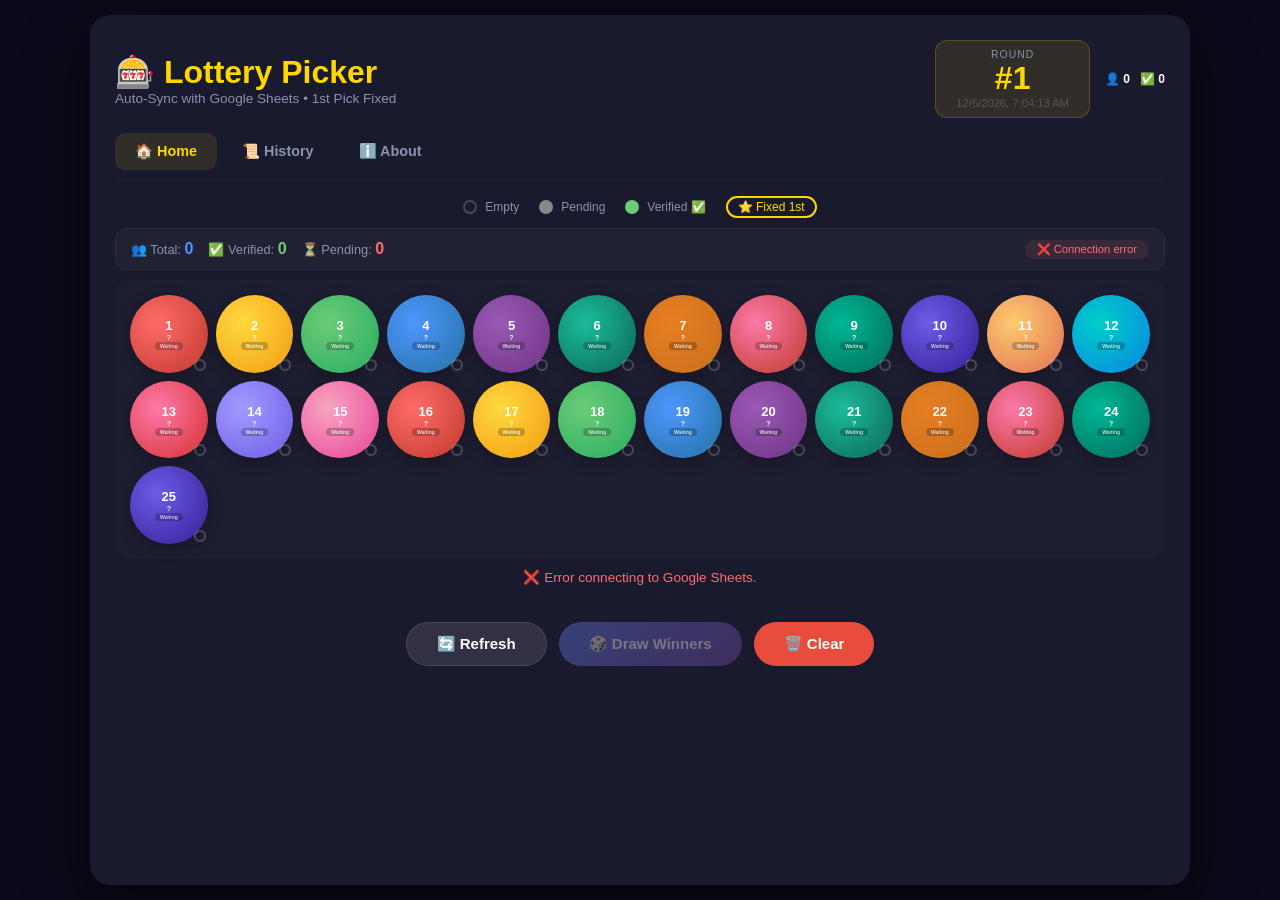
==== commit a535483e: "Update index.html" ====
--- a/index.html
+++ b/index.html
@@ -3,7 +3,7 @@
 <head>
     <meta charset="UTF-8">
     <meta name="viewport" content="width=device-width, initial-scale=1.0">
-    <title>Lottery Picker</title>
+    <title>🎰 Lottery Picker Pro</title>
     <style>
         * { margin: 0; padding: 0; box-sizing: border-box; }
         body {
@@ -11,40 +11,86 @@
             background: #0a0a1a;
             color: white;
             min-height: 100vh;
-            padding: 20px;
+            padding: 15px;
             display: flex;
             justify-content: center;
-            align-items: flex-start;
-        }
+        }
+        
         .container {
-            max-width: 900px;
+            max-width: 1100px;
             width: 100%;
             background: #1a1a2e;
-            padding: 30px;
+            padding: 25px;
             border-radius: 20px;
             box-shadow: 0 20px 60px rgba(0,0,0,0.5);
         }
-        h1 { text-align: center; font-size: 2rem; margin-bottom: 5px; }
-        .subtitle { text-align: center; color: #8892b0; margin-bottom: 15px; font-size: 0.9rem; }
-        
+        
+        /* ===== HEADER ===== */
         .header {
             display: flex;
             justify-content: space-between;
             align-items: center;
-            margin-bottom: 15px;
             flex-wrap: wrap;
             gap: 10px;
+            margin-bottom: 15px;
+        }
+        .header-left h1 { font-size: 2rem; color: #ffd700; }
+        .header-left .subtitle { color: #8892b0; font-size: 0.85rem; }
+        
+        .header-right {
+            display: flex;
+            gap: 15px;
+            align-items: center;
+            flex-wrap: wrap;
         }
         .round-box {
-            background: rgba(255,255,255,0.05);
+            background: rgba(255,215,0,0.1);
             padding: 8px 20px;
             border-radius: 12px;
-            border: 1px solid rgba(255,255,255,0.05);
+            border: 1px solid rgba(255,215,0,0.2);
             text-align: center;
         }
-        .round-label { color: #8892b0; font-size: 0.7rem; text-transform: uppercase; }
-        .round-number { color: #ffd700; font-size: 1.8rem; font-weight: bold; }
-        
+        .round-label { color: #8892b0; font-size: 0.65rem; text-transform: uppercase; letter-spacing: 1px; }
+        .round-number { color: #ffd700; font-size: 2rem; font-weight: bold; }
+        .round-date { color: #555; font-size: 0.7rem; }
+        
+        .stats-mini {
+            display: flex;
+            gap: 10px;
+            font-size: 0.75rem;
+            color: #8892b0;
+        }
+        .stats-mini span { color: white; font-weight: bold; }
+        
+        /* ===== NAVIGATION ===== */
+        .nav-tabs {
+            display: flex;
+            gap: 5px;
+            margin: 15px 0;
+            flex-wrap: wrap;
+            border-bottom: 1px solid rgba(255,255,255,0.05);
+            padding-bottom: 10px;
+        }
+        .nav-tab {
+            padding: 10px 20px;
+            background: transparent;
+            border: none;
+            color: #8892b0;
+            cursor: pointer;
+            font-size: 0.9rem;
+            font-weight: 600;
+            border-radius: 10px;
+            transition: all 0.3s;
+        }
+        .nav-tab:hover { color: white; background: rgba(255,255,255,0.05); }
+        .nav-tab.active { color: #ffd700; background: rgba(255,215,0,0.1); }
+        
+        /* ===== PAGES ===== */
+        .page { display: none; animation: fadeIn 0.3s ease; }
+        .page.active { display: block; }
+        @keyframes fadeIn { from { opacity: 0; transform: translateY(10px); } to { opacity: 1; transform: translateY(0); } }
+        
+        /* ===== LEGEND ===== */
         .legend {
             display: flex;
             justify-content: center;
@@ -57,32 +103,24 @@
             align-items: center;
             gap: 8px;
             color: #8892b0;
-            font-size: 0.8rem;
+            font-size: 0.75rem;
         }
         .legend-circle {
-            width: 16px;
-            height: 16px;
+            width: 14px;
+            height: 14px;
             border-radius: 50%;
             border: 2px solid rgba(255,255,255,0.2);
         }
         .legend-circle.empty-legend { background: transparent; border-color: rgba(255,255,255,0.2); }
         .legend-circle.pending-legend { background: #888; border-color: #888; }
-        .legend-circle.verified-legend { 
-            background: #6bcb77; 
-            border-color: #6bcb77;
-            animation: pulseGreen 1.5s ease-in-out infinite;
-        }
-        @keyframes pulseGreen {
-            0% { box-shadow: 0 0 10px rgba(107,203,119,0.3); }
-            50% { box-shadow: 0 0 30px rgba(107,203,119,0.6); }
-            100% { box-shadow: 0 0 10px rgba(107,203,119,0.3); }
-        }
-        
+        .legend-circle.verified-legend { background: #6bcb77; border-color: #6bcb77; }
+        
+        /* ===== SYNC STATUS ===== */
         .sync-section {
             background: rgba(255,255,255,0.03);
-            padding: 12px 20px;
-            border-radius: 15px;
-            border: 2px solid rgba(255,255,255,0.08);
+            padding: 10px 15px;
+            border-radius: 12px;
+            border: 1px solid rgba(255,255,255,0.05);
             margin: 10px 0;
             display: flex;
             justify-content: space-between;
@@ -90,42 +128,33 @@
             flex-wrap: wrap;
             gap: 10px;
         }
-        
         .stats {
             display: flex;
             gap: 15px;
             flex-wrap: wrap;
-            justify-content: center;
-        }
-        .stat-item { color: #8892b0; font-size: 0.85rem; }
-        .stat-item span { font-weight: bold; font-size: 1.1rem; }
+        }
+        .stat-item { color: #8892b0; font-size: 0.8rem; }
+        .stat-item span { font-weight: bold; font-size: 1rem; }
         .stat-item.total span { color: #4d96ff; }
         .stat-item.verified span { color: #6bcb77; }
         .stat-item.pending span { color: #ff6b6b; }
-        
-        .sync-status {
-            text-align: center;
-            font-size: 0.75rem;
-            padding: 4px 12px;
-            border-radius: 20px;
-            display: inline-block;
-        }
+        .sync-status { font-size: 0.7rem; padding: 3px 12px; border-radius: 20px; display: inline-block; }
         .sync-status.success { color: #6bcb77; background: rgba(107,203,119,0.1); }
         .sync-status.syncing { color: #4d96ff; background: rgba(77,150,255,0.1); }
         .sync-status.error { color: #ff6b6b; background: rgba(255,107,107,0.1); }
         .sync-status.idle { color: #8892b0; background: rgba(136,146,176,0.05); }
         
+        /* ===== BALL GRID ===== */
         .ball-container {
             display: grid;
-            grid-template-columns: repeat(auto-fill, minmax(80px, 1fr));
-            gap: 10px;
+            grid-template-columns: repeat(auto-fill, minmax(72px, 1fr));
+            gap: 8px;
             padding: 15px;
-            background: rgba(255,255,255,0.03);
+            background: rgba(255,255,255,0.02);
             border-radius: 15px;
-            min-height: 300px;
+            min-height: 250px;
             margin: 10px 0;
         }
-        
         .ball {
             aspect-ratio: 1;
             border-radius: 50%;
@@ -133,35 +162,35 @@
             flex-direction: column;
             align-items: center;
             justify-content: center;
-            font-size: 10px;
+            font-size: 9px;
             font-weight: bold;
             color: white;
-            padding: 4px;
+            padding: 3px;
             text-align: center;
             position: relative;
             box-shadow: 0 4px 15px rgba(0,0,0,0.3);
             transition: all 0.3s ease;
-            min-width: 60px;
+            min-width: 55px;
             max-width: 100%;
         }
-        .ball .number { font-size: 14px; display: block; font-weight: bold; }
-        .ball .name { font-size: 8px; opacity: 0.9; display: block; margin-top: 2px; overflow: hidden; text-overflow: ellipsis; white-space: nowrap; }
-        .ball .payment-label { font-size: 6px; display: block; margin-top: 1px; opacity: 0.7; background: rgba(0,0,0,0.3); padding: 1px 6px; border-radius: 8px; }
-        
+        .ball .number { font-size: 13px; display: block; font-weight: bold; }
+        .ball .name { font-size: 7px; opacity: 0.9; display: block; margin-top: 1px; overflow: hidden; text-overflow: ellipsis; white-space: nowrap; max-width: 100%; }
+        .ball .payment-label { font-size: 5px; display: block; margin-top: 1px; opacity: 0.7; background: rgba(0,0,0,0.3); padding: 1px 5px; border-radius: 8px; }
         .payment-circle {
             position: absolute;
-            bottom: 3px;
-            right: 3px;
-            width: 14px;
-            height: 14px;
+            bottom: 2px;
+            right: 2px;
+            width: 12px;
+            height: 12px;
             border-radius: 50%;
             border: 2px solid rgba(255,255,255,0.2);
             transition: all 0.5s ease;
         }
         .payment-circle.empty { background: transparent; border-color: rgba(255,255,255,0.2); }
         .payment-circle.pending { background: #888; border-color: #888; }
-        .payment-circle.verified { background: #6bcb77; border-color: #6bcb77; animation: pulseGreen 1.5s ease-in-out infinite; }
-        
+        .payment-circle.verified { background: #6bcb77; border-color: #6bcb77; }
+        
+        /* Ball Colors */
         .ball-color-0 { background: radial-gradient(circle at 35% 35%, #ff6b6b, #c0392b); }
         .ball-color-1 { background: radial-gradient(circle at 35% 35%, #ffd93d, #f39c12); }
         .ball-color-2 { background: radial-gradient(circle at 35% 35%, #6bcb77, #27ae60); }
@@ -180,14 +209,11 @@
         
         .ball.swap { transition: all 0.15s ease; z-index: 2; }
         .ball.swap-fast { transition: all 0.08s ease; z-index: 2; }
-        .ball.swap-slow { transition: all 0.3s ease; z-index: 2; }
         .ball.shake { animation: shakeBall 0.2s ease-in-out infinite alternate; }
-        
         @keyframes shakeBall {
             0% { transform: translate(var(--shake-x, 0px), var(--shake-y, 0px)) rotate(var(--shake-r, 0deg)); }
             100% { transform: translate(calc(var(--shake-x, 0px) * -1), calc(var(--shake-y, 0px) * -1)) rotate(calc(var(--shake-r, 0deg) * -1)); }
         }
-        
         .ball.selected {
             animation: ballSelected 0.8s cubic-bezier(0.34, 1.56, 0.64, 1) forwards;
             z-index: 10;
@@ -201,18 +227,95 @@
         .ball.dimmed { opacity: 0.15; transform: scale(0.8); filter: grayscale(0.9); }
         .ball.fixed-first { border: 3px solid #ffd700; box-shadow: 0 0 30px rgba(255,215,0,0.5); }
         
+        /* ===== SPIN WHEEL ===== */
+        .wheel-container {
+            display: flex;
+            justify-content: center;
+            align-items: center;
+            margin: 15px 0;
+            position: relative;
+        }
+        .wheel {
+            width: 200px;
+            height: 200px;
+            border-radius: 50%;
+            border: 8px solid #ffd700;
+            position: relative;
+            transition: transform 4s cubic-bezier(0.17, 0.67, 0.12, 0.99);
+            box-shadow: 0 0 60px rgba(255,215,0,0.2);
+            overflow: hidden;
+        }
+        .wheel .segment {
+            position: absolute;
+            width: 50%;
+            height: 50%;
+            transform-origin: 100% 100%;
+            display: flex;
+            align-items: center;
+            justify-content: center;
+            font-size: 10px;
+            font-weight: bold;
+            color: white;
+            text-shadow: 0 1px 3px rgba(0,0,0,0.5);
+            clip-path: polygon(0% 0%, 100% 0%, 0% 100%);
+        }
+        .wheel-center {
+            position: absolute;
+            width: 40px;
+            height: 40px;
+            background: #ffd700;
+            border-radius: 50%;
+            display: flex;
+            align-items: center;
+            justify-content: center;
+            font-size: 20px;
+            box-shadow: 0 0 30px rgba(255,215,0,0.4);
+            z-index: 5;
+        }
+        .wheel-pointer {
+            position: absolute;
+            top: -20px;
+            left: 50%;
+            transform: translateX(-50%);
+            font-size: 30px;
+            z-index: 5;
+            filter: drop-shadow(0 0 10px rgba(255,215,0,0.5));
+        }
+        
+        /* ===== PROGRESS BAR ===== */
+        .progress-container {
+            width: 100%;
+            height: 8px;
+            background: rgba(255,255,255,0.06);
+            border-radius: 4px;
+            margin: 10px 0;
+            overflow: hidden;
+            opacity: 0;
+            transition: opacity 0.3s ease;
+        }
+        .progress-container.active { opacity: 1; }
+        .progress-bar {
+            height: 100%;
+            background: linear-gradient(90deg, #667eea, #764ba2, #f5576c, #ffd700);
+            width: 0%;
+            transition: width 0.1s linear;
+            box-shadow: 0 0 30px rgba(102,126,234,0.3);
+            border-radius: 4px;
+        }
+        
+        /* ===== CONTROLS ===== */
         .controls {
             display: flex;
-            gap: 15px;
+            gap: 12px;
             justify-content: center;
             flex-wrap: wrap;
             margin: 10px 0;
         }
         .btn {
-            padding: 14px 40px;
+            padding: 12px 30px;
             border: none;
             border-radius: 50px;
-            font-size: 16px;
+            font-size: 15px;
             font-weight: 600;
             cursor: pointer;
             transition: all 0.3s ease;
@@ -223,8 +326,11 @@
         .btn-danger { background: #e74c3c; color: white; }
         .btn-danger:hover:not(:disabled) { transform: translateY(-3px); box-shadow: 0 8px 25px rgba(231,76,60,0.3); }
         .btn-refresh { background: rgba(255,255,255,0.1); color: white; border: 1px solid rgba(255,255,255,0.1); }
-        .btn-refresh:hover:not(:disabled) { background: rgba(255,255,255,0.2); transform: rotate(45deg); }
-        
+        .btn-refresh:hover:not(:disabled) { background: rgba(255,255,255,0.2); }
+        .btn-success { background: #6bcb77; color: white; }
+        .btn-success:hover:not(:disabled) { transform: translateY(-3px); box-shadow: 0 8px 25px rgba(107,203,119,0.3); }
+        
+        /* ===== WINNERS DISPLAY ===== */
         .selected-display {
             display: none;
             flex-wrap: wrap;
@@ -240,194 +346,308 @@
             overflow: hidden;
         }
         .selected-display.active { display: flex; }
-        
-        @keyframes displaySlide {
-            0% { opacity: 0; transform: translateY(-30px) scale(0.95); }
-            100% { opacity: 1; transform: translateY(0) scale(1); }
-        }
+        @keyframes displaySlide { from { opacity: 0; transform: translateY(-20px); } to { opacity: 1; transform: translateY(0); } }
         
         .winner-card {
             text-align: center;
-            min-width: 120px;
-            padding: 15px;
+            min-width: 110px;
+            padding: 12px;
             background: rgba(255,255,255,0.03);
-            border-radius: 20px;
+            border-radius: 15px;
             border: 1px solid rgba(255,255,255,0.05);
             flex: 1;
-            max-width: 180px;
+            max-width: 160px;
             animation: cardPop 0.6s cubic-bezier(0.34, 1.56, 0.64, 1) forwards;
         }
         .winner-card:first-child { animation-delay: 0s; }
         .winner-card:nth-child(2) { animation-delay: 0.15s; }
         .winner-card:nth-child(3) { animation-delay: 0.3s; }
-        
-        @keyframes cardPop {
-            0% { opacity: 0; transform: scale(0.5) rotate(-10deg); }
-            100% { opacity: 1; transform: scale(1) rotate(0deg); }
-        }
-        
-        .winner-rank { font-size: 28px; margin-bottom: 5px; display: block; }
-        .winner-rank .medal-text { font-size: 12px; display: block; color: #8892b0; margin-top: 2px; }
+        @keyframes cardPop { from { opacity: 0; transform: scale(0.5) rotate(-10deg); } to { opacity: 1; transform: scale(1) rotate(0deg); } }
+        
+        .winner-rank { font-size: 24px; margin-bottom: 5px; display: block; }
+        .winner-rank .medal-text { font-size: 11px; display: block; color: #8892b0; margin-top: 2px; }
         .winner-rank .medal-text.gold { color: #ffd700; }
         .winner-rank .medal-text.silver { color: #c0c0c0; }
         .winner-rank .medal-text.bronze { color: #cd7f32; }
         
         .winner-ball {
-            width: 80px;
-            height: 80px;
+            width: 70px;
+            height: 70px;
             border-radius: 50%;
             display: flex;
             flex-direction: column;
             align-items: center;
             justify-content: center;
-            margin: 0 auto 8px auto;
+            margin: 0 auto 6px auto;
             font-weight: bold;
             color: white;
-            padding: 8px;
-        }
-        .winner-ball .wnum { font-size: 18px; display: block; }
-        .winner-ball .wname { font-size: 11px; opacity: 0.95; display: block; margin-top: 2px; }
-        .winner-ball .wphone { font-size: 9px; opacity: 0.8; display: block; margin-top: 1px; }
-        
-        .winner-card.first-place .winner-ball {
-            border: 3px solid #ffd700;
-            box-shadow: 0 0 40px rgba(255,215,0,0.4);
-            animation: glowPulse 1.5s ease-in-out infinite;
-        }
-        @keyframes glowPulse {
-            0%, 100% { box-shadow: 0 0 40px rgba(255,215,0,0.4); }
-            50% { box-shadow: 0 0 80px rgba(255,215,0,0.7); }
-        }
-        
-        .winner-payment {
-            font-size: 10px;
-            margin-top: 5px;
-            padding: 2px 12px;
-            border-radius: 20px;
-            display: inline-block;
-            background: rgba(0,0,0,0.3);
-        }
+            padding: 6px;
+        }
+        .winner-ball .wnum { font-size: 16px; display: block; }
+        .winner-ball .wname { font-size: 10px; opacity: 0.95; display: block; margin-top: 1px; }
+        .winner-ball .wphone { font-size: 8px; opacity: 0.8; display: block; margin-top: 1px; }
+        .winner-card.first-place .winner-ball { border: 3px solid #ffd700; box-shadow: 0 0 40px rgba(255,215,0,0.4); animation: glowPulse 1.5s ease-in-out infinite; }
+        @keyframes glowPulse { 0%, 100% { box-shadow: 0 0 40px rgba(255,215,0,0.4); } 50% { box-shadow: 0 0 80px rgba(255,215,0,0.7); } }
+        .winner-payment { font-size: 9px; margin-top: 4px; padding: 2px 10px; border-radius: 20px; display: inline-block; background: rgba(0,0,0,0.3); }
         .winner-payment.verified { color: #6bcb77; border: 1px solid rgba(107,203,119,0.3); }
         .winner-payment.pending { color: #888; border: 1px solid rgba(136,136,136,0.2); }
-        
-        .winners-title { width: 100%; color: #ffd700; font-size: 1.2rem; text-align: center; margin-bottom: 5px; text-shadow: 0 0 30px rgba(255,215,0,0.2); }
-        .winners-subtitle { width: 100%; color: #8892b0; font-size: 0.8rem; text-align: center; margin-bottom: 10px; }
-        
-        .progress-container {
-            width: 100%;
-            height: 6px;
-            background: rgba(255,255,255,0.06);
-            border-radius: 3px;
+        .winner-badge { display: inline-block; padding: 2px 10px; border-radius: 20px; font-size: 9px; margin-top: 4px; background: rgba(255,215,0,0.15); color: #ffd700; border: 1px solid rgba(255,215,0,0.2); }
+        .winners-title { width: 100%; color: #ffd700; font-size: 1.1rem; text-align: center; margin-bottom: 5px; text-shadow: 0 0 30px rgba(255,215,0,0.2); }
+        .winners-subtitle { width: 100%; color: #8892b0; font-size: 0.75rem; text-align: center; margin-bottom: 10px; }
+        
+        /* ===== RECENT WINNER ===== */
+        .recent-winner {
+            background: rgba(255,215,0,0.05);
+            border: 1px solid rgba(255,215,0,0.1);
+            border-radius: 12px;
+            padding: 12px 18px;
             margin: 10px 0;
-            overflow: hidden;
-            opacity: 0;
-            transition: opacity 0.3s ease;
-        }
-        .progress-container.active { opacity: 1; }
-        .progress-bar {
-            height: 100%;
-            background: linear-gradient(90deg, #667eea, #764ba2, #f5576c);
-            width: 0%;
-            transition: width 0.1s linear;
-            box-shadow: 0 0 20px rgba(102,126,234,0.3);
-        }
-        
-        .status-text { color: #8892b0; text-align: center; font-size: 0.9rem; min-height: 25px; margin: 5px 0; }
-        
-        .history {
-            margin-top: 15px;
-            padding: 15px;
+            display: flex;
+            align-items: center;
+            justify-content: space-between;
+            flex-wrap: wrap;
+            gap: 10px;
+        }
+        .recent-winner .label { color: #8892b0; font-size: 0.75rem; text-transform: uppercase; letter-spacing: 1px; }
+        .recent-winner .winner-name { color: #ffd700; font-weight: bold; font-size: 1.1rem; }
+        .recent-winner .winner-detail { color: #8892b0; font-size: 0.8rem; }
+        .recent-winner .winner-time { color: #555; font-size: 0.7rem; }
+        
+        /* ===== HISTORY PAGE ===== */
+        .history-list {
+            max-height: 400px;
+            overflow-y: auto;
+            padding: 5px;
+        }
+        .history-item {
+            display: flex;
+            justify-content: space-between;
+            align-items: center;
+            padding: 10px 15px;
             background: rgba(255,255,255,0.02);
-            border-radius: 15px;
-            max-height: 150px;
-            overflow-y: auto;
-        }
-        .history h3 { color: #8892b0; font-size: 0.9rem; margin-bottom: 10px; }
-        .history-item { padding: 5px 10px; background: rgba(255,255,255,0.03); border-radius: 8px; margin: 3px 0; font-size: 12px; }
-        .badge { padding: 1px 8px; border-radius: 10px; font-size: 9px; margin-left: 5px; }
-        .badge.verified { color: #6bcb77; background: rgba(107,203,119,0.15); }
-        .badge.pending { color: #888; background: rgba(136,136,136,0.15); }
-        .empty-message { color: #444; text-align: center; padding: 10px; }
-        
-        .auto-sync-indicator { display: flex; align-items: center; gap: 8px; color: #8892b0; font-size: 0.75rem; }
-        .auto-sync-dot { width: 8px; height: 8px; border-radius: 50%; background: #6bcb77; animation: pulseDot 2s ease-in-out infinite; }
-        @keyframes pulseDot { 0%, 100% { opacity: 1; } 50% { opacity: 0.3; } }
-        
+            border-radius: 10px;
+            margin: 5px 0;
+            border-left: 3px solid #ffd700;
+            flex-wrap: wrap;
+            gap: 5px;
+        }
+        .history-item .h-round { color: #ffd700; font-weight: bold; font-size: 0.9rem; }
+        .history-item .h-winners { color: white; font-size: 0.85rem; }
+        .history-item .h-winners .medal { margin: 0 2px; }
+        .history-item .h-time { color: #555; font-size: 0.7rem; }
+        .history-item .h-payment { font-size: 0.7rem; padding: 1px 8px; border-radius: 10px; }
+        .history-item .h-payment.verified { color: #6bcb77; background: rgba(107,203,119,0.1); }
+        .history-item .h-payment.pending { color: #888; background: rgba(136,136,136,0.1); }
+        
+        /* ===== ABOUT PAGE ===== */
+        .about-content {
+            padding: 20px;
+            color: #8892b0;
+            line-height: 1.8;
+        }
+        .about-content h3 { color: #ffd700; margin: 15px 0 5px 0; }
+        .about-content .feature-grid {
+            display: grid;
+            grid-template-columns: repeat(auto-fill, minmax(200px, 1fr));
+            gap: 10px;
+            margin: 10px 0;
+        }
+        .about-content .feature-item {
+            background: rgba(255,255,255,0.03);
+            padding: 10px 15px;
+            border-radius: 10px;
+            border: 1px solid rgba(255,255,255,0.05);
+        }
+        .about-content .feature-item .icon { font-size: 1.5rem; }
+        .about-content .feature-item .fname { color: white; font-weight: bold; font-size: 0.9rem; }
+        .about-content .feature-item .fdesc { color: #8892b0; font-size: 0.75rem; }
+        
+        /* ===== STATUS TEXT ===== */
+        .status-text { color: #8892b0; text-align: center; font-size: 0.85rem; min-height: 25px; margin: 5px 0; }
+        
+        /* ===== RESPONSIVE ===== */
         @media (max-width: 600px) {
             .container { padding: 15px; }
-            .ball-container { grid-template-columns: repeat(auto-fill, minmax(65px, 1fr)); gap: 8px; padding: 10px; }
-            .ball { min-width: 50px; }
-            .ball .number { font-size: 12px; }
-            .ball .name { font-size: 7px; }
-            .payment-circle { width: 12px; height: 12px; bottom: 2px; right: 2px; }
-            .winner-ball { width: 65px; height: 65px; }
-            .winner-ball .wnum { font-size: 16px; }
-            .winner-card { min-width: 90px; padding: 10px; }
-            .selected-display { gap: 12px; padding: 15px; }
-            .controls .btn { padding: 10px 20px; font-size: 14px; }
+            .header-left h1 { font-size: 1.5rem; }
+            .round-number { font-size: 1.5rem; }
+            .ball-container { grid-template-columns: repeat(auto-fill, minmax(58px, 1fr)); gap: 5px; padding: 10px; }
+            .ball { min-width: 45px; }
+            .ball .number { font-size: 11px; }
+            .ball .name { font-size: 6px; }
+            .payment-circle { width: 10px; height: 10px; bottom: 2px; right: 2px; }
+            .winner-ball { width: 55px; height: 55px; }
+            .winner-ball .wnum { font-size: 14px; }
+            .winner-card { min-width: 80px; padding: 8px; }
+            .selected-display { gap: 10px; padding: 12px; }
+            .controls .btn { padding: 8px 16px; font-size: 12px; }
+            .wheel { width: 150px; height: 150px; }
+            .wheel-center { width: 30px; height: 30px; font-size: 14px; }
         }
     </style>
 </head>
 <body>
     <div class="container">
-        <h1>🎰 Lottery Picker</h1>
-        <p class="subtitle">Auto-Sync with Google Sheets • 1st Pick Fixed</p>
-        
+        <!-- ===== HEADER ===== -->
         <div class="header">
-            <div class="auto-sync-indicator">
-                <span class="auto-sync-dot"></span>
-                Auto-Sync Active
+            <div class="header-left">
+                <h1>🎰 Lottery Picker</h1>
+                <div class="subtitle">Auto-Sync with Google Sheets • 1st Pick Fixed</div>
             </div>
-            <div class="round-box">
-                <div class="round-label">ROUND</div>
-                <div class="round-number" id="roundNumber">#1</div>
+            <div class="header-right">
+                <div class="round-box">
+                    <div class="round-label">ROUND</div>
+                    <div class="round-number" id="roundNumber">#1</div>
+                    <div class="round-date" id="roundDate">Loading...</div>
+                </div>
+                <div class="stats-mini">
+                    <div>👤 <span id="miniCount">0</span></div>
+                    <div>✅ <span id="miniVerified">0</span></div>
+                </div>
             </div>
         </div>
         
-        <div class="legend">
-            <div class="legend-item"><div class="legend-circle empty-legend"></div><span>Empty</span></div>
-            <div class="legend-item"><div class="legend-circle pending-legend"></div><span>Pending</span></div>
-            <div class="legend-item"><div class="legend-circle verified-legend"></div><span>Verified ✅</span></div>
-            <div class="legend-item" style="border:2px solid #ffd700;padding:2px 10px;border-radius:20px;"><span style="color:#ffd700;">⭐ Fixed 1st</span></div>
+        <!-- ===== NAVIGATION ===== -->
+        <div class="nav-tabs">
+            <button class="nav-tab active" data-page="home">🏠 Home</button>
+            <button class="nav-tab" data-page="history">📜 History</button>
+            <button class="nav-tab" data-page="about">ℹ️ About</button>
         </div>
         
-        <div class="sync-section">
-            <div class="stats">
-                <div class="stat-item total">👥 Total: <span id="countDisplay">0</span></div>
-                <div class="stat-item verified">✅ Verified: <span id="verifiedDisplay">0</span></div>
-                <div class="stat-item pending">⏳ Pending: <span id="pendingDisplay">0</span></div>
+        <!-- ===== HOME PAGE ===== -->
+        <div class="page active" id="page-home">
+            <!-- Legend -->
+            <div class="legend">
+                <div class="legend-item"><div class="legend-circle empty-legend"></div><span>Empty</span></div>
+                <div class="legend-item"><div class="legend-circle pending-legend"></div><span>Pending</span></div>
+                <div class="legend-item"><div class="legend-circle verified-legend"></div><span>Verified ✅</span></div>
+                <div class="legend-item" style="border:2px solid #ffd700;padding:2px 10px;border-radius:20px;"><span style="color:#ffd700;">⭐ Fixed 1st</span></div>
             </div>
-            <div>
-                <span class="sync-status idle" id="syncStatus">🔄 Loading...</span>
+            
+            <!-- Sync Status -->
+            <div class="sync-section">
+                <div class="stats">
+                    <div class="stat-item total">👥 Total: <span id="countDisplay">0</span></div>
+                    <div class="stat-item verified">✅ Verified: <span id="verifiedDisplay">0</span></div>
+                    <div class="stat-item pending">⏳ Pending: <span id="pendingDisplay">0</span></div>
+                </div>
+                <div>
+                    <span class="sync-status idle" id="syncStatus">🔄 Loading...</span>
+                </div>
+            </div>
+            
+            <!-- Recent Winner -->
+            <div class="recent-winner" id="recentWinner" style="display:none;">
+                <div>
+                    <div class="label">🏆 Recent Winner</div>
+                    <div class="winner-name" id="recentName">—</div>
+                </div>
+                <div>
+                    <div class="winner-detail" id="recentDetail">Round #1</div>
+                    <div class="winner-time" id="recentTime">Just now</div>
+                </div>
+            </div>
+            
+            <!-- Ball Grid -->
+            <div class="ball-container" id="ballContainer"></div>
+            
+            <!-- Status -->
+            <div class="status-text" id="statusText">📊 Loading from Google Sheets...</div>
+            
+            <!-- Progress Bar -->
+            <div class="progress-container" id="progressContainer">
+                <div class="progress-bar" id="progressBar"></div>
+            </div>
+            
+            <!-- Wheel -->
+            <div class="wheel-container" id="wheelContainer" style="display:none;">
+                <div class="wheel-pointer">▼</div>
+                <div class="wheel" id="wheel"></div>
+                <div class="wheel-center">🎯</div>
+            </div>
+            
+            <!-- Controls -->
+            <div class="controls">
+                <button class="btn btn-refresh" id="refreshBtn">🔄 Refresh</button>
+                <button class="btn btn-primary" id="pickBtn" disabled>🎲 Draw Winners</button>
+                <button class="btn btn-danger" id="clearBtn">🗑️ Clear</button>
+            </div>
+            
+            <!-- Winners Display -->
+            <div class="selected-display" id="selectedDisplay"></div>
+        </div>
+        
+        <!-- ===== HISTORY PAGE ===== -->
+        <div class="page" id="page-history">
+            <h3 style="color:#ffd700;margin-bottom:15px;">📜 Winner History</h3>
+            <div class="history-list" id="historyList">
+                <div class="empty-message" style="color:#444;text-align:center;padding:20px;">No winners yet</div>
             </div>
         </div>
         
-        <div class="ball-container" id="ballContainer"></div>
-        
-        <div class="status-text" id="statusText">📊 Loading from Google Sheets...</div>
-        
-        <div class="progress-container" id="progressContainer">
-            <div class="progress-bar" id="progressBar"></div>
-        </div>
-        
-        <div class="controls">
-            <button class="btn btn-refresh" id="refreshBtn">🔄 Refresh</button>
-            <button class="btn btn-primary" id="pickBtn" disabled>🎲 Draw Winners</button>
-            <button class="btn btn-danger" id="clearBtn">🗑️ Clear</button>
-        </div>
-        
-        <div class="selected-display" id="selectedDisplay"></div>
-        
-        <div class="history">
-            <h3>📜 Winner History</h3>
-            <div id="historyList"><div class="empty-message">No winners yet</div></div>
+        <!-- ===== ABOUT PAGE ===== -->
+        <div class="page" id="page-about">
+            <div class="about-content">
+                <h3>🎰 About Lottery Picker</h3>
+                <p>Powered by Google Sheets & Telegram Mini App</p>
+                
+                <h3>✨ Features</h3>
+                <div class="feature-grid">
+                    <div class="feature-item">
+                        <div class="icon">📊</div>
+                        <div class="fname">Google Sheets</div>
+                        <div class="fdesc">Auto-sync participant data</div>
+                    </div>
+                    <div class="feature-item">
+                        <div class="icon">🎲</div>
+                        <div class="fname">Random Draw</div>
+                        <div class="fdesc">1st, 2nd, 3rd place winners</div>
+                    </div>
+                    <div class="feature-item">
+                        <div class="icon">⭐</div>
+                        <div class="fname">Fixed 1st Pick</div>
+                        <div class="fdesc">Always picks #1 as winner</div>
+                    </div>
+                    <div class="feature-item">
+                        <div class="icon">💳</div>
+                        <div class="fname">Payment Status</div>
+                        <div class="fdesc">Empty → Grey → Green</div>
+                    </div>
+                    <div class="feature-item">
+                        <div class="icon">📜</div>
+                        <div class="fname">History</div>
+                        <div class="fdesc">All draws saved</div>
+                    </div>
+                    <div class="feature-item">
+                        <div class="icon">🔔</div>
+                        <div class="fname">Notifications</div>
+                        <div class="fdesc">Telegram alerts</div>
+                    </div>
+                </div>
+                
+                <h3>📋 How to Use</h3>
+                <p>1. Add participants to Google Sheets<br>
+                2. Click "Draw Winners"<br>
+                3. Watch the spin & reveal!<br>
+                4. Winners saved automatically</p>
+                
+                <h3>🔄 Auto-Sync</h3>
+                <p>Data syncs every 5 seconds with Google Sheets</p>
+                
+                <h3>📱 Telegram Commands</h3>
+                <p>/start - Welcome<br>
+                /status - Show participants<br>
+                /draw - Draw winners<br>
+                /app - Open Mini App</p>
+            </div>
         </div>
     </div>
     
     <script>
-        const GOOGLE_SHEETS_API = "https://script.google.com/macros/s/AKfycbw_9C0T78FLlyXRomoT3pg7h-aQVTGEgmtWfP1f378OHZGZa01m_HCdvAt1eIQANnbt/exec";
+        // ===== CONFIGURATION =====
+        const GOOGLE_SHEETS_API = "https://script.google.com/macros/s/YOUR_DEPLOYMENT_ID/exec";
         const AUTO_SYNC_INTERVAL = 5000;
         
+        // ===== MAIN APP =====
         class LotteryPicker {
             constructor() {
                 this.participants = [];
@@ -439,10 +659,22 @@
                 this.progressId = null;
                 this.ballPositions = [];
                 this.syncTimer = null;
+                this.wheelAngle = 0;
                 this.init();
             }
             
             init() {
+                // Navigation
+                document.querySelectorAll('.nav-tab').forEach(tab => {
+                    tab.addEventListener('click', () => {
+                        document.querySelectorAll('.nav-tab').forEach(t => t.classList.remove('active'));
+                        tab.classList.add('active');
+                        document.querySelectorAll('.page').forEach(p => p.classList.remove('active'));
+                        document.getElementById('page-' + tab.dataset.page).classList.add('active');
+                    });
+                });
+                
+                // Buttons
                 document.getElementById('pickBtn').addEventListener('click', () => this.startDraw());
                 document.getElementById('clearBtn').addEventListener('click', () => this.clearAll());
                 document.getElementById('refreshBtn').addEventListener('click', () => this.refreshData());
@@ -453,6 +685,13 @@
                 
                 this.loadFromSheets();
                 this.startAutoSync();
+                this.updateDateTime();
+                setInterval(() => this.updateDateTime(), 60000);
+            }
+            
+            updateDateTime() {
+                const now = new Date();
+                document.getElementById('roundDate').textContent = now.toLocaleString();
             }
             
             refreshData() {
@@ -492,6 +731,7 @@
                         document.getElementById('statusText').textContent = `✅ Loaded ${this.participants.length} participants`;
                         document.getElementById('statusText').style.color = '#6bcb77';
                         this.setSyncStatus('success', `✅ ${this.participants.length} loaded`);
+                        this.updateRecentWinner();
                     } else {
                         document.getElementById('statusText').textContent = '📊 No data found. Add participants to your Google Sheet.';
                         document.getElementById('statusText').style.color = '#8892b0';
@@ -520,6 +760,8 @@
                     const result = await response.json();
                     if (result.success) {
                         this.setSyncStatus('success', `✅ Winners saved (Round ${round})`);
+                        // Show notification
+                        this.showNotification('🎉 Winners saved to Google Sheets!');
                     }
                 } catch(error) {
                     console.error('❌ Error saving:', error);
@@ -531,6 +773,15 @@
                 const el = document.getElementById('syncStatus');
                 el.className = `sync-status ${type}`;
                 el.textContent = message;
+            }
+            
+            showNotification(message) {
+                // Simple notification - could be enhanced
+                document.getElementById('statusText').textContent = '🔔 ' + message;
+                document.getElementById('statusText').style.color = '#ffd700';
+                setTimeout(() => {
+                    document.getElementById('statusText').style.color = '#6bcb77';
+                }, 3000);
             }
             
             createPlaceholderBalls() {
@@ -587,8 +838,21 @@
                 document.getElementById('countDisplay').textContent = this.participants.length;
                 document.getElementById('verifiedDisplay').textContent = verified;
                 document.getElementById('pendingDisplay').textContent = pending;
-            }
-            
+                document.getElementById('miniCount').textContent = this.participants.length;
+                document.getElementById('miniVerified').textContent = verified;
+            }
+            
+            updateRecentWinner() {
+                if (this.selectedWinners && this.selectedWinners.length > 0) {
+                    const winner = this.selectedWinners[0];
+                    document.getElementById('recentWinner').style.display = 'flex';
+                    document.getElementById('recentName').textContent = '⭐ ' + winner.name;
+                    document.getElementById('recentDetail').textContent = 'Round #' + (this.round - 1);
+                    document.getElementById('recentTime').textContent = 'Just now';
+                }
+            }
+            
+            // ===== DRAW WINNERS =====
             startDraw() {
                 if (this.isSpinning || this.participants.length < 3) {
                     alert('Need at least 3 participants!');
@@ -610,7 +874,6 @@
                     ball.style.transform = 'translate(0, 0) rotate(0deg)';
                     ball.style.opacity = '1';
                     ball.style.transition = 'all 0.3s ease';
-                    ball.style.boxShadow = '';
                     
                     const index = parseInt(ball.dataset.index);
                     if (this.participants[index]) {
@@ -624,18 +887,22 @@
                             <span class="payment-label">${label}</span>
                         `;
                     }
-                    
                     this.ballPositions[idx] = { x: 0, y: 0, rotation: 0 };
                 });
                 
                 document.getElementById('statusText').textContent = '🔄 Mixing participants...';
                 document.getElementById('statusText').style.color = '#f5576c';
                 
+                // Show wheel
+                const wheelContainer = document.getElementById('wheelContainer');
+                wheelContainer.style.display = 'flex';
+                this.createWheel();
+                
+                // Progress bar
                 const progressContainer = document.getElementById('progressContainer');
                 const progressBar = document.getElementById('progressBar');
                 progressContainer.classList.add('active');
                 progressBar.style.width = '0%';
-                progressBar.style.background = 'linear-gradient(90deg, #667eea, #764ba2, #f5576c)';
                 
                 let elapsed = 0;
                 const duration = 5000;
@@ -652,9 +919,42 @@
                         clearInterval(this.progressId);
                         this.progressId = null;
                         this.stopMixWithShake();
-                        this.revealWinners();
+                        this.spinWheel();
+                        setTimeout(() => {
+                            this.revealWinners();
+                            wheelContainer.style.display = 'none';
+                        }, 3000);
                     }
                 }, updateInterval);
+            }
+            
+            createWheel() {
+                const wheel = document.getElementById('wheel');
+                const participants = this.participants.slice(0, 12);
+                const colors = ['#ff6b6b', '#ffd93d', '#6bcb77', '#4d96ff', '#9b59b6', '#1abc9c', '#e67e22', '#fd79a8', '#00b894', '#6c5ce7', '#fdcb6e', '#00cec9'];
+                const segmentSize = 360 / participants.length;
+                
+                wheel.innerHTML = '';
+                participants.forEach((p, i) => {
+                    const segment = document.createElement('div');
+                    segment.className = 'segment';
+                    segment.style.transform = `rotate(${i * segmentSize}deg) skewY(${90 - segmentSize}deg)`;
+                    segment.style.background = colors[i % colors.length];
+                    // Simplified segment display
+                    wheel.appendChild(segment);
+                });
+                
+                // Reset wheel angle
+                this.wheelAngle = 0;
+                wheel.style.transform = 'rotate(0deg)';
+            }
+            
+            spinWheel() {
+                const wheel = document.getElementById('wheel');
+                const spins = 5 + Math.random() * 3;
+                const angle = spins * 360 + Math.random() * 360;
+                this.wheelAngle += angle;
+                wheel.style.transform = `rotate(${this.wheelAngle}deg)`;
             }
             
             startMixWithShake() {
@@ -808,7 +1108,7 @@
                             <span class="wphone">📱 ${w.phone}</span>
                         </div>
                         <div class="winner-payment ${status}">${label}</div>
-                        ${i === 0 ? '<div style="font-size:10px;color:#ffd700;margin-top:5px;">⭐ Fixed 1st Pick</div>' : ''}
+                        ${i === 0 ? '<div class="winner-badge">⭐ Fixed 1st Pick</div>' : ''}
                     `;
                     
                     display.appendChild(card);
@@ -857,14 +1157,14 @@
                     
                     this.saveWinnersToSheets(this.selectedWinners, this.round - 1);
                     this.createConfetti();
+                    this.updateRecentWinner();
+                    this.addToHistory(this.selectedWinners);
                 }, 1000);
-                
-                this.addToHistory(this.selectedWinners);
             }
             
             createConfetti() {
-                const colors = ['#ff6b6b', '#ffd93d', '#6bcb77', '#4d96ff', '#9b59b6', '#ffd700'];
-                for (let i = 0; i < 40; i++) {
+                const colors = ['#ff6b6b', '#ffd93d', '#6bcb77', '#4d96ff', '#9b59b6', '#ffd700', '#ff4757', '#2ed573'];
+                for (let i = 0; i < 50; i++) {
                     const confetti = document.createElement('div');
                     confetti.style.cssText = `
                         position: fixed;
@@ -892,14 +1192,22 @@
                 
                 const item = document.createElement('div');
                 item.className = 'history-item';
-                const now = new Date().toLocaleTimeString();
+                const now = new Date().toLocaleString();
+                const medals = ['🥇', '🥈', '🥉'];
                 const text = winners.map((w, i) => {
-                    const medal = i === 0 ? '⭐' : ['🥈','🥉'][i-1];
-                    return `${medal} ${w.name} <span class="badge ${w.payment ? 'verified' : 'pending'}">${w.payment ? '✅' : '⏳'}${i === 0 ? ' ⭐FIXED' : ''}</span>`;
+                    const isFirst = i === 0;
+                    return `<span class="medal">${medals[i]}</span> ${w.name} <span class="h-payment ${w.payment ? 'verified' : 'pending'}">${w.payment ? '✅' : '⏳'}${isFirst ? ' ⭐' : ''}</span>`;
                 }).join(' | ');
-                item.innerHTML = `<strong>Round ${this.round}:</strong> ${text} <span style="color:#555;font-size:10px;">${now}</span>`;
+                item.innerHTML = `
+                    <span class="h-round">Round #${this.round}</span>
+                    <span class="h-winners">${text}</span>
+                    <span class="h-time">${now}</span>
+                `;
                 list.prepend(item);
-                while (list.children.length > 20) list.removeChild(list.lastChild);
+                
+                while (list.children.length > 50) {
+                    list.removeChild(list.lastChild);
+                }
             }
             
             clearAll() {
@@ -907,15 +1215,18 @@
                 document.getElementById('selectedDisplay').innerHTML = '';
                 document.getElementById('pickBtn').disabled = true;
                 document.getElementById('refreshBtn').disabled = false;
+                document.getElementById('recentWinner').style.display = 'none';
+                document.getElementById('wheelContainer').style.display = 'none';
                 this.participants = [];
-                this.history = [];
                 this.selectedWinners = [];
                 this.round = 1;
                 document.getElementById('roundNumber').textContent = '#1';
                 document.getElementById('countDisplay').textContent = '0';
                 document.getElementById('verifiedDisplay').textContent = '0';
                 document.getElementById('pendingDisplay').textContent = '0';
-                document.getElementById('historyList').innerHTML = '<div class="empty-message">No winners yet</div>';
+                document.getElementById('miniCount').textContent = '0';
+                document.getElementById('miniVerified').textContent = '0';
+                document.getElementById('historyList').innerHTML = '<div class="empty-message" style="color:#444;text-align:center;padding:20px;">No winners yet</div>';
                 document.getElementById('statusText').textContent = '📊 Loading from Google Sheets...';
                 document.getElementById('statusText').style.color = '#8892b0';
                 this.setSyncStatus('idle', '📤 Ready');
@@ -926,6 +1237,7 @@
             }
         }
         
+        // ===== CONFETTI KEYFRAMES =====
         const styleSheet = document.createElement('style');
         styleSheet.textContent = `
             @keyframes confettiFall {
@@ -935,7 +1247,10 @@
         `;
         document.head.appendChild(styleSheet);
         
-        document.addEventListener('DOMContentLoaded', () => { new LotteryPicker(); });
+        // ===== INITIALIZE =====
+        document.addEventListener('DOMContentLoaded', () => {
+            new LotteryPicker();
+        });
     </script>
 </body>
 </html>
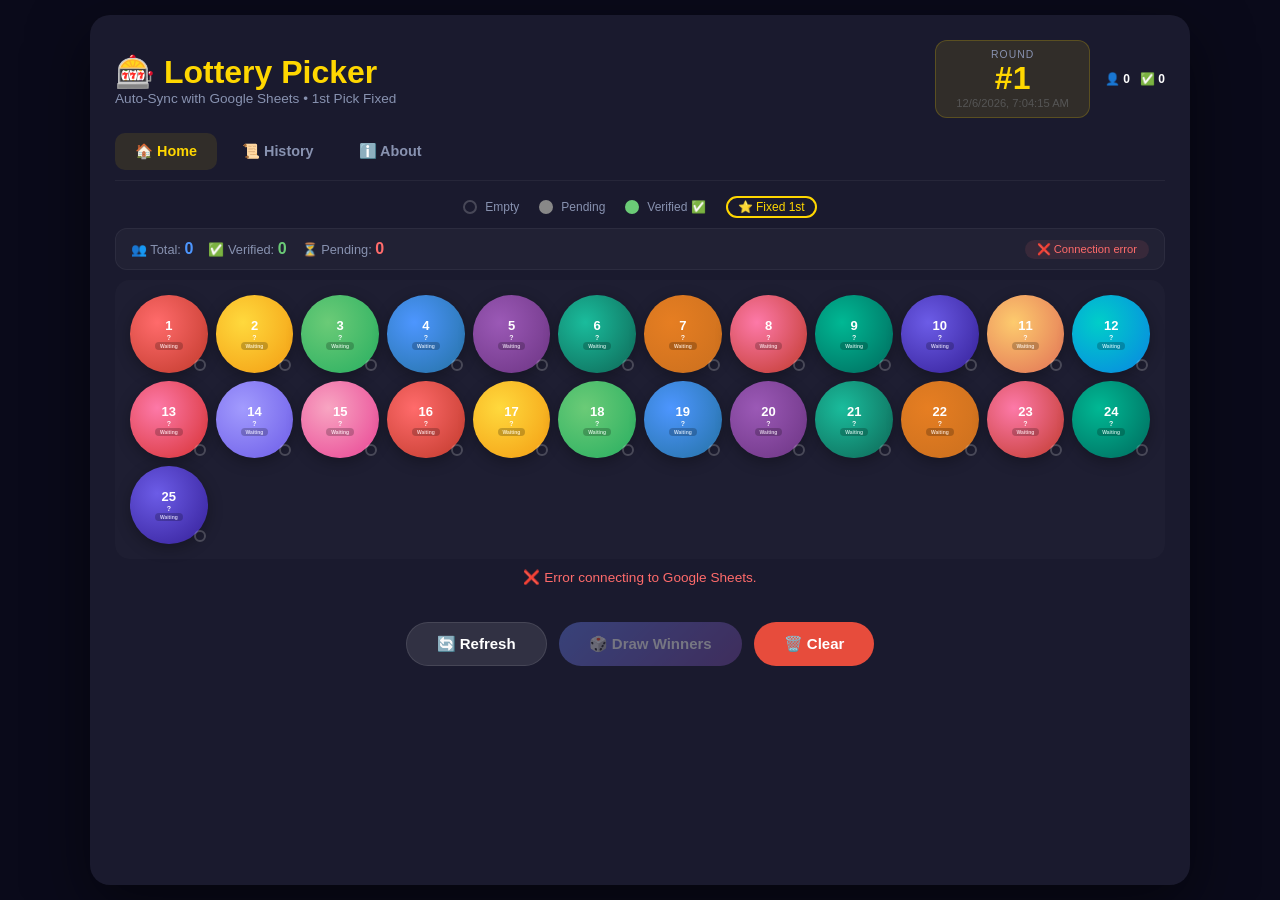
==== commit 65456e12: "Update index.html" ====
--- a/index.html
+++ b/index.html
@@ -644,7 +644,7 @@
     
     <script>
         // ===== CONFIGURATION =====
-        const GOOGLE_SHEETS_API = "https://script.google.com/macros/s/YOUR_DEPLOYMENT_ID/exec";
+        const GOOGLE_SHEETS_API = "https://script.google.com/macros/s/AKfycbw_9C0T78FLlyXRomoT3pg7h-aQVTGEgmtWfP1f378OHZGZa01m_HCdvAt1eIQANnbt/exec";
         const AUTO_SYNC_INTERVAL = 5000;
         
         // ===== MAIN APP =====
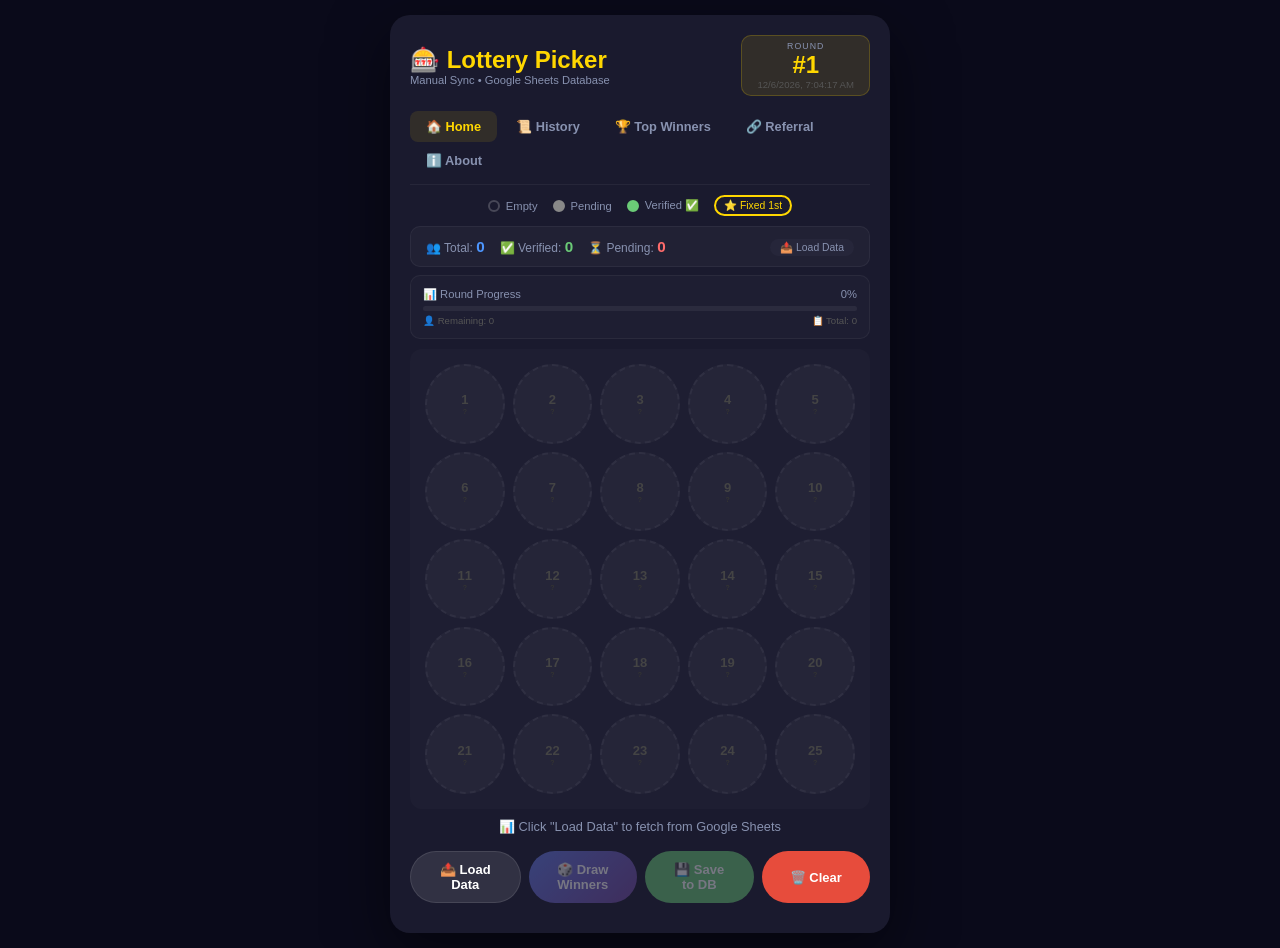
==== commit 541e47d9: "Update index.html" ====
--- a/index.html
+++ b/index.html
@@ -3,7 +3,7 @@
 <head>
     <meta charset="UTF-8">
     <meta name="viewport" content="width=device-width, initial-scale=1.0">
-    <title>🎰 Lottery Picker Pro</title>
+    <title>🎰 Lottery Picker</title>
     <style>
         * { margin: 0; padding: 0; box-sizing: border-box; }
         body {
@@ -15,17 +15,16 @@
             display: flex;
             justify-content: center;
         }
-        
         .container {
-            max-width: 1100px;
+            max-width: 500px;
             width: 100%;
             background: #1a1a2e;
-            padding: 25px;
+            padding: 20px;
             border-radius: 20px;
             box-shadow: 0 20px 60px rgba(0,0,0,0.5);
         }
-        
-        /* ===== HEADER ===== */
+
+        /* HEADER */
         .header {
             display: flex;
             justify-content: space-between;
@@ -34,464 +33,255 @@
             gap: 10px;
             margin-bottom: 15px;
         }
-        .header-left h1 { font-size: 2rem; color: #ffd700; }
-        .header-left .subtitle { color: #8892b0; font-size: 0.85rem; }
-        
+        .header-left h1 { font-size: 1.5rem; color: #ffd700; }
+        .header-left .subtitle { color: #8892b0; font-size: 0.7rem; }
         .header-right {
             display: flex;
-            gap: 15px;
+            gap: 10px;
             align-items: center;
             flex-wrap: wrap;
         }
         .round-box {
             background: rgba(255,215,0,0.1);
-            padding: 8px 20px;
-            border-radius: 12px;
+            padding: 5px 15px;
+            border-radius: 10px;
             border: 1px solid rgba(255,215,0,0.2);
             text-align: center;
         }
-        .round-label { color: #8892b0; font-size: 0.65rem; text-transform: uppercase; letter-spacing: 1px; }
-        .round-number { color: #ffd700; font-size: 2rem; font-weight: bold; }
-        .round-date { color: #555; font-size: 0.7rem; }
-        
-        .stats-mini {
-            display: flex;
-            gap: 10px;
-            font-size: 0.75rem;
-            color: #8892b0;
-        }
-        .stats-mini span { color: white; font-weight: bold; }
-        
-        /* ===== NAVIGATION ===== */
+        .round-label { color: #8892b0; font-size: 0.55rem; text-transform: uppercase; letter-spacing: 1px; }
+        .round-number { color: #ffd700; font-size: 1.5rem; font-weight: bold; }
+        .round-date { color: #555; font-size: 0.6rem; }
+
+        /* NAV TABS */
         .nav-tabs {
             display: flex;
-            gap: 5px;
-            margin: 15px 0;
+            gap: 3px;
+            margin: 10px 0;
             flex-wrap: wrap;
             border-bottom: 1px solid rgba(255,255,255,0.05);
-            padding-bottom: 10px;
+            padding-bottom: 8px;
         }
         .nav-tab {
-            padding: 10px 20px;
+            padding: 8px 16px;
             background: transparent;
             border: none;
             color: #8892b0;
             cursor: pointer;
-            font-size: 0.9rem;
+            font-size: 0.8rem;
             font-weight: 600;
-            border-radius: 10px;
+            border-radius: 8px;
             transition: all 0.3s;
         }
         .nav-tab:hover { color: white; background: rgba(255,255,255,0.05); }
         .nav-tab.active { color: #ffd700; background: rgba(255,215,0,0.1); }
-        
-        /* ===== PAGES ===== */
+
         .page { display: none; animation: fadeIn 0.3s ease; }
         .page.active { display: block; }
         @keyframes fadeIn { from { opacity: 0; transform: translateY(10px); } to { opacity: 1; transform: translateY(0); } }
-        
-        /* ===== LEGEND ===== */
+
+        /* LEGEND */
         .legend {
             display: flex;
             justify-content: center;
-            gap: 20px;
+            gap: 15px;
             margin: 10px 0;
             flex-wrap: wrap;
         }
         .legend-item {
             display: flex;
             align-items: center;
-            gap: 8px;
+            gap: 6px;
             color: #8892b0;
-            font-size: 0.75rem;
+            font-size: 0.7rem;
         }
         .legend-circle {
-            width: 14px;
-            height: 14px;
-            border-radius: 50%;
-            border: 2px solid rgba(255,255,255,0.2);
-        }
-        .legend-circle.empty-legend { background: transparent; border-color: rgba(255,255,255,0.2); }
-        .legend-circle.pending-legend { background: #888; border-color: #888; }
-        .legend-circle.verified-legend { background: #6bcb77; border-color: #6bcb77; }
-        
-        /* ===== SYNC STATUS ===== */
-        .sync-section {
-            background: rgba(255,255,255,0.03);
-            padding: 10px 15px;
-            border-radius: 12px;
-            border: 1px solid rgba(255,255,255,0.05);
-            margin: 10px 0;
-            display: flex;
-            justify-content: space-between;
-            align-items: center;
-            flex-wrap: wrap;
-            gap: 10px;
-        }
-        .stats {
-            display: flex;
-            gap: 15px;
-            flex-wrap: wrap;
-        }
-        .stat-item { color: #8892b0; font-size: 0.8rem; }
-        .stat-item span { font-weight: bold; font-size: 1rem; }
-        .stat-item.total span { color: #4d96ff; }
-        .stat-item.verified span { color: #6bcb77; }
-        .stat-item.pending span { color: #ff6b6b; }
-        .sync-status { font-size: 0.7rem; padding: 3px 12px; border-radius: 20px; display: inline-block; }
-        .sync-status.success { color: #6bcb77; background: rgba(107,203,119,0.1); }
-        .sync-status.syncing { color: #4d96ff; background: rgba(77,150,255,0.1); }
-        .sync-status.error { color: #ff6b6b; background: rgba(255,107,107,0.1); }
-        .sync-status.idle { color: #8892b0; background: rgba(136,146,176,0.05); }
-        
-        /* ===== BALL GRID ===== */
-        .ball-container {
-            display: grid;
-            grid-template-columns: repeat(auto-fill, minmax(72px, 1fr));
-            gap: 8px;
-            padding: 15px;
-            background: rgba(255,255,255,0.02);
-            border-radius: 15px;
-            min-height: 250px;
-            margin: 10px 0;
-        }
-        .ball {
-            aspect-ratio: 1;
-            border-radius: 50%;
-            display: flex;
-            flex-direction: column;
-            align-items: center;
-            justify-content: center;
-            font-size: 9px;
-            font-weight: bold;
-            color: white;
-            padding: 3px;
-            text-align: center;
-            position: relative;
-            box-shadow: 0 4px 15px rgba(0,0,0,0.3);
-            transition: all 0.3s ease;
-            min-width: 55px;
-            max-width: 100%;
-        }
-        .ball .number { font-size: 13px; display: block; font-weight: bold; }
-        .ball .name { font-size: 7px; opacity: 0.9; display: block; margin-top: 1px; overflow: hidden; text-overflow: ellipsis; white-space: nowrap; max-width: 100%; }
-        .ball .payment-label { font-size: 5px; display: block; margin-top: 1px; opacity: 0.7; background: rgba(0,0,0,0.3); padding: 1px 5px; border-radius: 8px; }
-        .payment-circle {
-            position: absolute;
-            bottom: 2px;
-            right: 2px;
             width: 12px;
             height: 12px;
             border-radius: 50%;
             border: 2px solid rgba(255,255,255,0.2);
-            transition: all 0.5s ease;
-        }
-        .payment-circle.empty { background: transparent; border-color: rgba(255,255,255,0.2); }
-        .payment-circle.pending { background: #888; border-color: #888; }
-        .payment-circle.verified { background: #6bcb77; border-color: #6bcb77; }
-        
-        /* Ball Colors */
-        .ball-color-0 { background: radial-gradient(circle at 35% 35%, #ff6b6b, #c0392b); }
-        .ball-color-1 { background: radial-gradient(circle at 35% 35%, #ffd93d, #f39c12); }
-        .ball-color-2 { background: radial-gradient(circle at 35% 35%, #6bcb77, #27ae60); }
-        .ball-color-3 { background: radial-gradient(circle at 35% 35%, #4d96ff, #2471a3); }
-        .ball-color-4 { background: radial-gradient(circle at 35% 35%, #9b59b6, #6c3483); }
-        .ball-color-5 { background: radial-gradient(circle at 35% 35%, #1abc9c, #0e6655); }
-        .ball-color-6 { background: radial-gradient(circle at 35% 35%, #e67e22, #ca6f1e); }
-        .ball-color-7 { background: radial-gradient(circle at 35% 35%, #fd79a8, #c0392b); }
-        .ball-color-8 { background: radial-gradient(circle at 35% 35%, #00b894, #00695c); }
-        .ball-color-9 { background: radial-gradient(circle at 35% 35%, #6c5ce7, #341f97); }
-        .ball-color-10 { background: radial-gradient(circle at 35% 35%, #fdcb6e, #e17055); }
-        .ball-color-11 { background: radial-gradient(circle at 35% 35%, #00cec9, #0984e3); }
-        .ball-color-12 { background: radial-gradient(circle at 35% 35%, #fd79a8, #d63031); }
-        .ball-color-13 { background: radial-gradient(circle at 35% 35%, #a29bfe, #6c5ce7); }
-        .ball-color-14 { background: radial-gradient(circle at 35% 35%, #f8a5c2, #e84393); }
-        
-        .ball.swap { transition: all 0.15s ease; z-index: 2; }
-        .ball.swap-fast { transition: all 0.08s ease; z-index: 2; }
-        .ball.shake { animation: shakeBall 0.2s ease-in-out infinite alternate; }
-        @keyframes shakeBall {
-            0% { transform: translate(var(--shake-x, 0px), var(--shake-y, 0px)) rotate(var(--shake-r, 0deg)); }
-            100% { transform: translate(calc(var(--shake-x, 0px) * -1), calc(var(--shake-y, 0px) * -1)) rotate(calc(var(--shake-r, 0deg) * -1)); }
-        }
-        .ball.selected {
-            animation: ballSelected 0.8s cubic-bezier(0.34, 1.56, 0.64, 1) forwards;
-            z-index: 10;
-        }
-        @keyframes ballSelected {
-            0% { transform: scale(1) rotate(0deg); }
-            30% { transform: scale(2) rotate(720deg); box-shadow: 0 0 80px rgba(255,215,0,0.9); }
-            60% { transform: scale(1.4) rotate(360deg); }
-            100% { transform: scale(1.8) rotate(0deg); box-shadow: 0 0 60px rgba(255,215,0,0.5); }
-        }
-        .ball.dimmed { opacity: 0.15; transform: scale(0.8); filter: grayscale(0.9); }
-        .ball.fixed-first { border: 3px solid #ffd700; box-shadow: 0 0 30px rgba(255,215,0,0.5); }
-        
-        /* ===== SPIN WHEEL ===== */
-        .wheel-container {
-            display: flex;
-            justify-content: center;
-            align-items: center;
-            margin: 15px 0;
-            position: relative;
-        }
-        .wheel {
-            width: 200px;
-            height: 200px;
-            border-radius: 50%;
-            border: 8px solid #ffd700;
-            position: relative;
-            transition: transform 4s cubic-bezier(0.17, 0.67, 0.12, 0.99);
-            box-shadow: 0 0 60px rgba(255,215,0,0.2);
-            overflow: hidden;
-        }
-        .wheel .segment {
-            position: absolute;
-            width: 50%;
-            height: 50%;
-            transform-origin: 100% 100%;
-            display: flex;
-            align-items: center;
-            justify-content: center;
-            font-size: 10px;
-            font-weight: bold;
-            color: white;
-            text-shadow: 0 1px 3px rgba(0,0,0,0.5);
-            clip-path: polygon(0% 0%, 100% 0%, 0% 100%);
-        }
-        .wheel-center {
-            position: absolute;
-            width: 40px;
-            height: 40px;
-            background: #ffd700;
-            border-radius: 50%;
-            display: flex;
-            align-items: center;
-            justify-content: center;
-            font-size: 20px;
-            box-shadow: 0 0 30px rgba(255,215,0,0.4);
-            z-index: 5;
-        }
-        .wheel-pointer {
-            position: absolute;
-            top: -20px;
-            left: 50%;
-            transform: translateX(-50%);
-            font-size: 30px;
-            z-index: 5;
-            filter: drop-shadow(0 0 10px rgba(255,215,0,0.5));
-        }
-        
-        /* ===== PROGRESS BAR ===== */
-        .progress-container {
-            width: 100%;
-            height: 8px;
-            background: rgba(255,255,255,0.06);
-            border-radius: 4px;
-            margin: 10px 0;
-            overflow: hidden;
-            opacity: 0;
-            transition: opacity 0.3s ease;
-        }
-        .progress-container.active { opacity: 1; }
-        .progress-bar {
-            height: 100%;
-            background: linear-gradient(90deg, #667eea, #764ba2, #f5576c, #ffd700);
-            width: 0%;
-            transition: width 0.1s linear;
-            box-shadow: 0 0 30px rgba(102,126,234,0.3);
-            border-radius: 4px;
-        }
-        
-        /* ===== CONTROLS ===== */
-        .controls {
-            display: flex;
-            gap: 12px;
-            justify-content: center;
-            flex-wrap: wrap;
-            margin: 10px 0;
-        }
-        .btn {
-            padding: 12px 30px;
-            border: none;
-            border-radius: 50px;
-            font-size: 15px;
-            font-weight: 600;
-            cursor: pointer;
-            transition: all 0.3s ease;
-        }
-        .btn-primary { background: linear-gradient(135deg, #667eea, #764ba2); color: white; }
-        .btn-primary:hover:not(:disabled) { transform: translateY(-3px); box-shadow: 0 8px 30px rgba(102,126,234,0.4); }
-        .btn-primary:disabled { opacity: 0.4; cursor: not-allowed; }
-        .btn-danger { background: #e74c3c; color: white; }
-        .btn-danger:hover:not(:disabled) { transform: translateY(-3px); box-shadow: 0 8px 25px rgba(231,76,60,0.3); }
-        .btn-refresh { background: rgba(255,255,255,0.1); color: white; border: 1px solid rgba(255,255,255,0.1); }
-        .btn-refresh:hover:not(:disabled) { background: rgba(255,255,255,0.2); }
-        .btn-success { background: #6bcb77; color: white; }
-        .btn-success:hover:not(:disabled) { transform: translateY(-3px); box-shadow: 0 8px 25px rgba(107,203,119,0.3); }
-        
-        /* ===== WINNERS DISPLAY ===== */
-        .selected-display {
-            display: none;
-            flex-wrap: wrap;
-            justify-content: center;
-            gap: 20px;
-            padding: 20px;
-            background: linear-gradient(180deg, rgba(255,255,255,0.05), rgba(255,215,0,0.05));
-            border-radius: 20px;
-            margin: 15px 0;
-            border: 2px solid rgba(255,215,0,0.15);
-            animation: displaySlide 0.5s ease;
-            position: relative;
-            overflow: hidden;
-        }
-        .selected-display.active { display: flex; }
-        @keyframes displaySlide { from { opacity: 0; transform: translateY(-20px); } to { opacity: 1; transform: translateY(0); } }
-        
-        .winner-card {
-            text-align: center;
-            min-width: 110px;
-            padding: 12px;
-            background: rgba(255,255,255,0.03);
-            border-radius: 15px;
-            border: 1px solid rgba(255,255,255,0.05);
-            flex: 1;
-            max-width: 160px;
-            animation: cardPop 0.6s cubic-bezier(0.34, 1.56, 0.64, 1) forwards;
-        }
-        .winner-card:first-child { animation-delay: 0s; }
-        .winner-card:nth-child(2) { animation-delay: 0.15s; }
-        .winner-card:nth-child(3) { animation-delay: 0.3s; }
-        @keyframes cardPop { from { opacity: 0; transform: scale(0.5) rotate(-10deg); } to { opacity: 1; transform: scale(1) rotate(0deg); } }
-        
-        .winner-rank { font-size: 24px; margin-bottom: 5px; display: block; }
-        .winner-rank .medal-text { font-size: 11px; display: block; color: #8892b0; margin-top: 2px; }
-        .winner-rank .medal-text.gold { color: #ffd700; }
-        .winner-rank .medal-text.silver { color: #c0c0c0; }
-        .winner-rank .medal-text.bronze { color: #cd7f32; }
-        
-        .winner-ball {
-            width: 70px;
-            height: 70px;
-            border-radius: 50%;
-            display: flex;
-            flex-direction: column;
-            align-items: center;
-            justify-content: center;
-            margin: 0 auto 6px auto;
-            font-weight: bold;
-            color: white;
-            padding: 6px;
-        }
-        .winner-ball .wnum { font-size: 16px; display: block; }
-        .winner-ball .wname { font-size: 10px; opacity: 0.95; display: block; margin-top: 1px; }
-        .winner-ball .wphone { font-size: 8px; opacity: 0.8; display: block; margin-top: 1px; }
-        .winner-card.first-place .winner-ball { border: 3px solid #ffd700; box-shadow: 0 0 40px rgba(255,215,0,0.4); animation: glowPulse 1.5s ease-in-out infinite; }
-        @keyframes glowPulse { 0%, 100% { box-shadow: 0 0 40px rgba(255,215,0,0.4); } 50% { box-shadow: 0 0 80px rgba(255,215,0,0.7); } }
-        .winner-payment { font-size: 9px; margin-top: 4px; padding: 2px 10px; border-radius: 20px; display: inline-block; background: rgba(0,0,0,0.3); }
-        .winner-payment.verified { color: #6bcb77; border: 1px solid rgba(107,203,119,0.3); }
-        .winner-payment.pending { color: #888; border: 1px solid rgba(136,136,136,0.2); }
-        .winner-badge { display: inline-block; padding: 2px 10px; border-radius: 20px; font-size: 9px; margin-top: 4px; background: rgba(255,215,0,0.15); color: #ffd700; border: 1px solid rgba(255,215,0,0.2); }
-        .winners-title { width: 100%; color: #ffd700; font-size: 1.1rem; text-align: center; margin-bottom: 5px; text-shadow: 0 0 30px rgba(255,215,0,0.2); }
-        .winners-subtitle { width: 100%; color: #8892b0; font-size: 0.75rem; text-align: center; margin-bottom: 10px; }
-        
-        /* ===== RECENT WINNER ===== */
-        .recent-winner {
-            background: rgba(255,215,0,0.05);
-            border: 1px solid rgba(255,215,0,0.1);
-            border-radius: 12px;
-            padding: 12px 18px;
-            margin: 10px 0;
-            display: flex;
-            align-items: center;
-            justify-content: space-between;
-            flex-wrap: wrap;
-            gap: 10px;
-        }
-        .recent-winner .label { color: #8892b0; font-size: 0.75rem; text-transform: uppercase; letter-spacing: 1px; }
-        .recent-winner .winner-name { color: #ffd700; font-weight: bold; font-size: 1.1rem; }
-        .recent-winner .winner-detail { color: #8892b0; font-size: 0.8rem; }
-        .recent-winner .winner-time { color: #555; font-size: 0.7rem; }
-        
-        /* ===== HISTORY PAGE ===== */
-        .history-list {
-            max-height: 400px;
-            overflow-y: auto;
-            padding: 5px;
-        }
-        .history-item {
-            display: flex;
-            justify-content: space-between;
-            align-items: center;
-            padding: 10px 15px;
-            background: rgba(255,255,255,0.02);
-            border-radius: 10px;
-            margin: 5px 0;
-            border-left: 3px solid #ffd700;
-            flex-wrap: wrap;
-            gap: 5px;
-        }
-        .history-item .h-round { color: #ffd700; font-weight: bold; font-size: 0.9rem; }
-        .history-item .h-winners { color: white; font-size: 0.85rem; }
-        .history-item .h-winners .medal { margin: 0 2px; }
-        .history-item .h-time { color: #555; font-size: 0.7rem; }
-        .history-item .h-payment { font-size: 0.7rem; padding: 1px 8px; border-radius: 10px; }
-        .history-item .h-payment.verified { color: #6bcb77; background: rgba(107,203,119,0.1); }
-        .history-item .h-payment.pending { color: #888; background: rgba(136,136,136,0.1); }
-        
-        /* ===== ABOUT PAGE ===== */
-        .about-content {
-            padding: 20px;
-            color: #8892b0;
-            line-height: 1.8;
-        }
-        .about-content h3 { color: #ffd700; margin: 15px 0 5px 0; }
-        .about-content .feature-grid {
-            display: grid;
-            grid-template-columns: repeat(auto-fill, minmax(200px, 1fr));
-            gap: 10px;
-            margin: 10px 0;
-        }
-        .about-content .feature-item {
+        }
+        .legend-circle.empty-legend { background: transparent; border-color: rgba(255,255,255,0.2); }
+        .legend-circle.pending-legend { background: #888; border-color: #888; }
+        .legend-circle.verified-legend { background: #6bcb77; border-color: #6bcb77; }
+
+        /* SYNC SECTION */
+        .sync-section {
             background: rgba(255,255,255,0.03);
             padding: 10px 15px;
             border-radius: 10px;
             border: 1px solid rgba(255,255,255,0.05);
-        }
-        .about-content .feature-item .icon { font-size: 1.5rem; }
-        .about-content .feature-item .fname { color: white; font-weight: bold; font-size: 0.9rem; }
-        .about-content .feature-item .fdesc { color: #8892b0; font-size: 0.75rem; }
-        
-        /* ===== STATUS TEXT ===== */
-        .status-text { color: #8892b0; text-align: center; font-size: 0.85rem; min-height: 25px; margin: 5px 0; }
-        
-        /* ===== RESPONSIVE ===== */
-        @media (max-width: 600px) {
-            .container { padding: 15px; }
-            .header-left h1 { font-size: 1.5rem; }
-            .round-number { font-size: 1.5rem; }
-            .ball-container { grid-template-columns: repeat(auto-fill, minmax(58px, 1fr)); gap: 5px; padding: 10px; }
-            .ball { min-width: 45px; }
-            .ball .number { font-size: 11px; }
-            .ball .name { font-size: 6px; }
-            .payment-circle { width: 10px; height: 10px; bottom: 2px; right: 2px; }
-            .winner-ball { width: 55px; height: 55px; }
-            .winner-ball .wnum { font-size: 14px; }
-            .winner-card { min-width: 80px; padding: 8px; }
-            .selected-display { gap: 10px; padding: 12px; }
-            .controls .btn { padding: 8px 16px; font-size: 12px; }
-            .wheel { width: 150px; height: 150px; }
-            .wheel-center { width: 30px; height: 30px; font-size: 14px; }
+            margin: 8px 0;
+            display: flex;
+            justify-content: space-between;
+            align-items: center;
+            flex-wrap: wrap;
+            gap: 8px;
+        }
+        .stats {
+            display: flex;
+            gap: 15px;
+            flex-wrap: wrap;
+        }
+        .stat-item { color: #8892b0; font-size: 0.75rem; }
+        .stat-item span { font-weight: bold; font-size: 0.95rem; }
+        .stat-item.total span { color: #4d96ff; }
+        .stat-item.verified span { color: #6bcb77; }
+        .stat-item.pending span { color: #ff6b6b; }
+        .sync-status { font-size: 0.65rem; padding: 2px 10px; border-radius: 20px; display: inline-block; }
+        .sync-status.idle { color: #8892b0; background: rgba(136,146,176,0.05); }
+
+        /* ROUND PROGRESS */
+        .round-progress {
+            background: rgba(255,255,255,0.02);
+            border-radius: 10px;
+            padding: 12px;
+            margin: 8px 0;
+            border: 1px solid rgba(255,255,255,0.05);
+        }
+        .round-progress .rp-header {
+            display: flex;
+            justify-content: space-between;
+            color: #8892b0;
+            font-size: 0.7rem;
+            margin-bottom: 5px;
+        }
+        .round-progress .rp-bar {
+            width: 100%;
+            height: 5px;
+            background: rgba(255,255,255,0.06);
+            border-radius: 3px;
+            overflow: hidden;
+        }
+        .round-progress .rp-bar .rp-fill {
+            height: 100%;
+            background: linear-gradient(90deg, #667eea, #ffd700);
+            border-radius: 3px;
+            transition: width 0.5s ease;
+            width: 0%;
+        }
+        .round-progress .rp-details {
+            display: flex;
+            justify-content: space-between;
+            margin-top: 4px;
+            font-size: 0.6rem;
+            color: #555;
+        }
+
+        /* EMPTY STATE - NO DATA */
+        .no-data {
+            text-align: center;
+            padding: 40px 20px;
+            color: #444;
+        }
+        .no-data .icon { font-size: 3rem; margin-bottom: 10px; }
+        .no-data .title { color: #8892b0; font-size: 1rem; margin-bottom: 5px; }
+        .no-data .sub { color: #555; font-size: 0.8rem; }
+
+        /* BALL CONTAINER - EMPTY GRID */
+        .ball-container {
+            display: grid;
+            grid-template-columns: repeat(5, 1fr);
+            gap: 8px;
+            padding: 15px;
+            background: rgba(255,255,255,0.02);
+            border-radius: 12px;
+            min-height: 200px;
+            margin: 10px 0;
+        }
+        .ball-empty {
+            aspect-ratio: 1;
+            border-radius: 50%;
+            display: flex;
+            flex-direction: column;
+            align-items: center;
+            justify-content: center;
+            font-size: 11px;
+            font-weight: bold;
+            color: #333;
+            padding: 3px;
+            text-align: center;
+            position: relative;
+            background: rgba(255,255,255,0.03);
+            border: 2px dashed rgba(255,255,255,0.05);
+            min-width: 45px;
+            max-width: 100%;
+        }
+        .ball-empty .number { font-size: 13px; display: block; color: #444; }
+        .ball-empty .name { font-size: 7px; color: #333; display: block; margin-top: 1px; }
+
+        /* BUTTONS */
+        .controls {
+            display: flex;
+            gap: 8px;
+            justify-content: center;
+            flex-wrap: wrap;
+            margin: 10px 0;
+        }
+        .btn {
+            padding: 10px 24px;
+            border: none;
+            border-radius: 50px;
+            font-size: 13px;
+            font-weight: 600;
+            cursor: pointer;
+            transition: all 0.3s ease;
+            flex: 1;
+            min-width: 80px;
+        }
+        .btn-primary { background: linear-gradient(135deg, #667eea, #764ba2); color: white; }
+        .btn-primary:disabled { opacity: 0.4; cursor: not-allowed; }
+        .btn-refresh { background: rgba(255,255,255,0.1); color: white; border: 1px solid rgba(255,255,255,0.1); }
+        .btn-refresh:hover:not(:disabled) { background: rgba(255,255,255,0.2); }
+        .btn-success { background: #6bcb77; color: white; }
+        .btn-success:disabled { opacity: 0.4; cursor: not-allowed; }
+        .btn-danger { background: #e74c3c; color: white; }
+
+        /* HISTORY */
+        .history {
+            margin-top: 12px;
+            padding: 12px;
+            background: rgba(255,255,255,0.02);
+            border-radius: 12px;
+            max-height: 140px;
+            overflow-y: auto;
+        }
+        .history h3 { color: #8892b0; font-size: 0.8rem; margin-bottom: 8px; }
+        .history-item {
+            padding: 5px 10px;
+            background: rgba(255,255,255,0.03);
+            border-radius: 6px;
+            margin: 3px 0;
+            font-size: 11px;
+            display: flex;
+            justify-content: space-between;
+        }
+        .empty-message { color: #444; text-align: center; padding: 10px; font-size: 0.8rem; }
+
+        /* STATUS TEXT */
+        .status-text { color: #8892b0; text-align: center; font-size: 0.8rem; min-height: 22px; margin: 5px 0; }
+
+        /* SCROLLBAR */
+        .history::-webkit-scrollbar { width: 3px; }
+        .history::-webkit-scrollbar-track { background: rgba(255,255,255,0.02); border-radius: 2px; }
+        .history::-webkit-scrollbar-thumb { background: rgba(255,255,255,0.08); border-radius: 2px; }
+
+        @media (max-width: 450px) {
+            .container { padding: 12px; }
+            .ball-container { gap: 5px; padding: 10px; min-height: 150px; }
+            .ball-empty { min-width: 35px; }
+            .ball-empty .number { font-size: 10px; }
+            .controls .btn { font-size: 11px; padding: 8px 12px; min-width: 60px; }
+            .nav-tab { padding: 6px 12px; font-size: 0.7rem; }
         }
     </style>
 </head>
 <body>
     <div class="container">
-        <!-- ===== HEADER ===== -->
+        <!-- HEADER -->
         <div class="header">
             <div class="header-left">
                 <h1>🎰 Lottery Picker</h1>
-                <div class="subtitle">Auto-Sync with Google Sheets • 1st Pick Fixed</div>
+                <div class="subtitle">Manual Sync • Google Sheets Database</div>
             </div>
             <div class="header-right">
                 <div class="round-box">
@@ -499,30 +289,28 @@
                     <div class="round-number" id="roundNumber">#1</div>
                     <div class="round-date" id="roundDate">Loading...</div>
                 </div>
-                <div class="stats-mini">
-                    <div>👤 <span id="miniCount">0</span></div>
-                    <div>✅ <span id="miniVerified">0</span></div>
-                </div>
             </div>
         </div>
-        
-        <!-- ===== NAVIGATION ===== -->
+
+        <!-- NAV TABS -->
         <div class="nav-tabs">
             <button class="nav-tab active" data-page="home">🏠 Home</button>
             <button class="nav-tab" data-page="history">📜 History</button>
+            <button class="nav-tab" data-page="top">🏆 Top Winners</button>
+            <button class="nav-tab" data-page="referral">🔗 Referral</button>
             <button class="nav-tab" data-page="about">ℹ️ About</button>
         </div>
-        
-        <!-- ===== HOME PAGE ===== -->
+
+        <!-- HOME PAGE -->
         <div class="page active" id="page-home">
             <!-- Legend -->
             <div class="legend">
                 <div class="legend-item"><div class="legend-circle empty-legend"></div><span>Empty</span></div>
                 <div class="legend-item"><div class="legend-circle pending-legend"></div><span>Pending</span></div>
                 <div class="legend-item"><div class="legend-circle verified-legend"></div><span>Verified ✅</span></div>
-                <div class="legend-item" style="border:2px solid #ffd700;padding:2px 10px;border-radius:20px;"><span style="color:#ffd700;">⭐ Fixed 1st</span></div>
-            </div>
-            
+                <div class="legend-item" style="border:2px solid #ffd700;padding:2px 8px;border-radius:20px;"><span style="color:#ffd700;font-size:0.65rem;">⭐ Fixed 1st</span></div>
+            </div>
+
             <!-- Sync Status -->
             <div class="sync-section">
                 <div class="stats">
@@ -531,122 +319,118 @@
                     <div class="stat-item pending">⏳ Pending: <span id="pendingDisplay">0</span></div>
                 </div>
                 <div>
-                    <span class="sync-status idle" id="syncStatus">🔄 Loading...</span>
+                    <span class="sync-status idle" id="syncStatus">📤 Load Data</span>
                 </div>
             </div>
-            
-            <!-- Recent Winner -->
-            <div class="recent-winner" id="recentWinner" style="display:none;">
-                <div>
-                    <div class="label">🏆 Recent Winner</div>
-                    <div class="winner-name" id="recentName">—</div>
+
+            <!-- Round Progress -->
+            <div class="round-progress" id="roundProgress">
+                <div class="rp-header">
+                    <span>📊 Round Progress</span>
+                    <span id="rpText">0%</span>
                 </div>
-                <div>
-                    <div class="winner-detail" id="recentDetail">Round #1</div>
-                    <div class="winner-time" id="recentTime">Just now</div>
+                <div class="rp-bar">
+                    <div class="rp-fill" id="rpFill" style="width:0%"></div>
                 </div>
-            </div>
-            
-            <!-- Ball Grid -->
-            <div class="ball-container" id="ballContainer"></div>
-            
-            <!-- Status -->
-            <div class="status-text" id="statusText">📊 Loading from Google Sheets...</div>
-            
-            <!-- Progress Bar -->
-            <div class="progress-container" id="progressContainer">
-                <div class="progress-bar" id="progressBar"></div>
-            </div>
-            
-            <!-- Wheel -->
-            <div class="wheel-container" id="wheelContainer" style="display:none;">
-                <div class="wheel-pointer">▼</div>
-                <div class="wheel" id="wheel"></div>
-                <div class="wheel-center">🎯</div>
-            </div>
-            
+                <div class="rp-details">
+                    <span id="rpRemaining">👤 Remaining: 0</span>
+                    <span id="rpTotal">📋 Total: 0</span>
+                </div>
+            </div>
+
+            <!-- NO DATA STATE -->
+            <div class="ball-container" id="ballContainer">
+                <div class="ball-empty"><span class="number">1</span><span class="name">?</span></div>
+                <div class="ball-empty"><span class="number">2</span><span class="name">?</span></div>
+                <div class="ball-empty"><span class="number">3</span><span class="name">?</span></div>
+                <div class="ball-empty"><span class="number">4</span><span class="name">?</span></div>
+                <div class="ball-empty"><span class="number">5</span><span class="name">?</span></div>
+                <div class="ball-empty"><span class="number">6</span><span class="name">?</span></div>
+                <div class="ball-empty"><span class="number">7</span><span class="name">?</span></div>
+                <div class="ball-empty"><span class="number">8</span><span class="name">?</span></div>
+                <div class="ball-empty"><span class="number">9</span><span class="name">?</span></div>
+                <div class="ball-empty"><span class="number">10</span><span class="name">?</span></div>
+                <div class="ball-empty"><span class="number">11</span><span class="name">?</span></div>
+                <div class="ball-empty"><span class="number">12</span><span class="name">?</span></div>
+                <div class="ball-empty"><span class="number">13</span><span class="name">?</span></div>
+                <div class="ball-empty"><span class="number">14</span><span class="name">?</span></div>
+                <div class="ball-empty"><span class="number">15</span><span class="name">?</span></div>
+                <div class="ball-empty"><span class="number">16</span><span class="name">?</span></div>
+                <div class="ball-empty"><span class="number">17</span><span class="name">?</span></div>
+                <div class="ball-empty"><span class="number">18</span><span class="name">?</span></div>
+                <div class="ball-empty"><span class="number">19</span><span class="name">?</span></div>
+                <div class="ball-empty"><span class="number">20</span><span class="name">?</span></div>
+                <div class="ball-empty"><span class="number">21</span><span class="name">?</span></div>
+                <div class="ball-empty"><span class="number">22</span><span class="name">?</span></div>
+                <div class="ball-empty"><span class="number">23</span><span class="name">?</span></div>
+                <div class="ball-empty"><span class="number">24</span><span class="name">?</span></div>
+                <div class="ball-empty"><span class="number">25</span><span class="name">?</span></div>
+            </div>
+
+            <!-- Status Text -->
+            <div class="status-text" id="statusText">📊 Click "Load Data" to fetch from Google Sheets</div>
+
             <!-- Controls -->
             <div class="controls">
-                <button class="btn btn-refresh" id="refreshBtn">🔄 Refresh</button>
+                <button class="btn btn-refresh" id="loadBtn">📤 Load Data</button>
                 <button class="btn btn-primary" id="pickBtn" disabled>🎲 Draw Winners</button>
+                <button class="btn btn-success" id="saveBtn" disabled>💾 Save to DB</button>
                 <button class="btn btn-danger" id="clearBtn">🗑️ Clear</button>
             </div>
-            
+
             <!-- Winners Display -->
-            <div class="selected-display" id="selectedDisplay"></div>
+            <div class="selected-display" id="selectedDisplay" style="display:none;"></div>
         </div>
-        
-        <!-- ===== HISTORY PAGE ===== -->
+
+        <!-- HISTORY PAGE -->
         <div class="page" id="page-history">
-            <h3 style="color:#ffd700;margin-bottom:15px;">📜 Winner History</h3>
-            <div class="history-list" id="historyList">
-                <div class="empty-message" style="color:#444;text-align:center;padding:20px;">No winners yet</div>
+            <h3 style="color:#ffd700;margin-bottom:10px;font-size:1rem;">📜 Winner History</h3>
+            <div class="history" id="historyList">
+                <div class="empty-message">No winners yet</div>
             </div>
         </div>
-        
-        <!-- ===== ABOUT PAGE ===== -->
+
+        <!-- TOP WINNERS PAGE -->
+        <div class="page" id="page-top">
+            <h3 style="color:#ffd700;margin-bottom:10px;font-size:1rem;">🏆 Top Winners</h3>
+            <div id="topWinnersList">
+                <div class="empty-message">No winners yet</div>
+            </div>
+        </div>
+
+        <!-- REFERRAL PAGE -->
+        <div class="page" id="page-referral">
+            <h3 style="color:#ffd700;margin-bottom:10px;font-size:1rem;">🔗 Referral Program</h3>
+            <div style="background:rgba(255,215,0,0.05);border:1px solid rgba(255,215,0,0.1);border-radius:10px;padding:15px;text-align:center;">
+                <p style="color:#8892b0;font-size:0.85rem;margin-bottom:10px;">Share your referral link and earn rewards!</p>
+                <div style="background:rgba(255,255,255,0.05);padding:10px;border-radius:8px;display:flex;align-items:center;justify-content:space-between;flex-wrap:wrap;gap:8px;">
+                    <code style="color:#6bcb77;font-size:0.8rem;word-break:break-all;flex:1;">https://abdi-t.github.io/Winzone/?ref=LOTTERY2024</code>
+                    <button class="btn btn-success" style="padding:6px 16px;font-size:0.7rem;flex:0;">📋 Copy</button>
+                </div>
+                <div style="display:flex;justify-content:center;gap:20px;margin-top:10px;flex-wrap:wrap;">
+                    <div style="color:#8892b0;font-size:0.75rem;"><span id="refTotal" style="color:#ffd700;font-weight:bold;font-size:1rem;display:block;">0</span>Total Referrals</div>
+                    <div style="color:#8892b0;font-size:0.75rem;"><span id="refRewards" style="color:#ffd700;font-weight:bold;font-size:1rem;display:block;">0</span>Rewards Earned</div>
+                </div>
+            </div>
+        </div>
+
+        <!-- ABOUT PAGE -->
         <div class="page" id="page-about">
-            <div class="about-content">
-                <h3>🎰 About Lottery Picker</h3>
-                <p>Powered by Google Sheets & Telegram Mini App</p>
-                
-                <h3>✨ Features</h3>
-                <div class="feature-grid">
-                    <div class="feature-item">
-                        <div class="icon">📊</div>
-                        <div class="fname">Google Sheets</div>
-                        <div class="fdesc">Auto-sync participant data</div>
-                    </div>
-                    <div class="feature-item">
-                        <div class="icon">🎲</div>
-                        <div class="fname">Random Draw</div>
-                        <div class="fdesc">1st, 2nd, 3rd place winners</div>
-                    </div>
-                    <div class="feature-item">
-                        <div class="icon">⭐</div>
-                        <div class="fname">Fixed 1st Pick</div>
-                        <div class="fdesc">Always picks #1 as winner</div>
-                    </div>
-                    <div class="feature-item">
-                        <div class="icon">💳</div>
-                        <div class="fname">Payment Status</div>
-                        <div class="fdesc">Empty → Grey → Green</div>
-                    </div>
-                    <div class="feature-item">
-                        <div class="icon">📜</div>
-                        <div class="fname">History</div>
-                        <div class="fdesc">All draws saved</div>
-                    </div>
-                    <div class="feature-item">
-                        <div class="icon">🔔</div>
-                        <div class="fname">Notifications</div>
-                        <div class="fdesc">Telegram alerts</div>
-                    </div>
-                </div>
-                
-                <h3>📋 How to Use</h3>
-                <p>1. Add participants to Google Sheets<br>
-                2. Click "Draw Winners"<br>
-                3. Watch the spin & reveal!<br>
-                4. Winners saved automatically</p>
-                
-                <h3>🔄 Auto-Sync</h3>
-                <p>Data syncs every 5 seconds with Google Sheets</p>
-                
-                <h3>📱 Telegram Commands</h3>
-                <p>/start - Welcome<br>
-                /status - Show participants<br>
-                /draw - Draw winners<br>
-                /app - Open Mini App</p>
+            <h3 style="color:#ffd700;margin-bottom:10px;font-size:1rem;">ℹ️ About</h3>
+            <div style="color:#8892b0;font-size:0.85rem;line-height:1.8;">
+                <p>🎰 <strong style="color:white;">Lottery Picker</strong> powered by Google Sheets</p>
+                <p>📊 Manual sync • Database: Google Sheets</p>
+                <p>⭐ 1st place is <strong style="color:#ffd700;">FIXED</strong> to participant #1</p>
+                <p style="margin-top:10px;color:#555;font-size:0.75rem;">Features: Random Draw • History • Top Winners • Referral</p>
             </div>
         </div>
     </div>
-    
+
     <script>
         // ===== CONFIGURATION =====
         const GOOGLE_SHEETS_API = "https://script.google.com/macros/s/AKfycbw_9C0T78FLlyXRomoT3pg7h-aQVTGEgmtWfP1f378OHZGZa01m_HCdvAt1eIQANnbt/exec";
-        const AUTO_SYNC_INTERVAL = 5000;
-        
+        const REFERRAL_CODE = "LOTTERY2024";
+
         // ===== MAIN APP =====
         class LotteryPicker {
             constructor() {
@@ -658,11 +442,12 @@
                 this.intervalId = null;
                 this.progressId = null;
                 this.ballPositions = [];
-                this.syncTimer = null;
                 this.wheelAngle = 0;
+                this.isDataLoaded = false;
+                this.referrals = JSON.parse(localStorage.getItem('referrals') || '[]');
                 this.init();
             }
-            
+
             init() {
                 // Navigation
                 document.querySelectorAll('.nav-tab').forEach(tab => {
@@ -673,502 +458,386 @@
                         document.getElementById('page-' + tab.dataset.page).classList.add('active');
                     });
                 });
-                
+
                 // Buttons
+                document.getElementById('loadBtn').addEventListener('click', () => this.loadFromSheets());
                 document.getElementById('pickBtn').addEventListener('click', () => this.startDraw());
+                document.getElementById('saveBtn').addEventListener('click', () => this.saveToDatabase());
                 document.getElementById('clearBtn').addEventListener('click', () => this.clearAll());
-                document.getElementById('refreshBtn').addEventListener('click', () => this.refreshData());
-                
-                this.createPlaceholderBalls();
-                this.balls = document.querySelectorAll('.ball');
+
+                this.createEmptyBalls();
+                this.balls = document.querySelectorAll('.ball-empty');
                 this.ballPositions = Array.from(this.balls).map(() => ({ x: 0, y: 0, rotation: 0 }));
-                
-                this.loadFromSheets();
-                this.startAutoSync();
                 this.updateDateTime();
                 setInterval(() => this.updateDateTime(), 60000);
-            }
-            
+
+                this.checkReferral();
+                this.updateReferralUI();
+            }
+
+            checkReferral() {
+                const urlParams = new URLSearchParams(window.location.search);
+                const ref = urlParams.get('ref');
+                if (ref && ref === REFERRAL_CODE) {
+                    if (!this.referrals.includes(ref)) {
+                        this.referrals.push(ref);
+                        localStorage.setItem('referrals', JSON.stringify(this.referrals));
+                        this.updateReferralUI();
+                        this.showNotification('🔗 Referral tracked! You earned a reward!');
+                    }
+                }
+            }
+
+            updateReferralUI() {
+                document.getElementById('refTotal').textContent = this.referrals.length;
+                document.getElementById('refRewards').textContent = this.referrals.length * 10;
+            }
+
             updateDateTime() {
-                const now = new Date();
-                document.getElementById('roundDate').textContent = now.toLocaleString();
-            }
-            
-            refreshData() {
-                document.getElementById('statusText').textContent = '🔄 Refreshing data...';
-                document.getElementById('statusText').style.color = '#4d96ff';
-                this.loadFromSheets();
-            }
-            
-            startAutoSync() {
-                if (this.syncTimer) clearInterval(this.syncTimer);
-                setTimeout(() => this.loadFromSheets(), 1000);
-                this.syncTimer = setInterval(() => this.loadFromSheets(), AUTO_SYNC_INTERVAL);
-            }
-            
-            async loadFromSheets() {
-                try {
-                    this.setSyncStatus('syncing', '🔄 Loading...');
-                    document.getElementById('statusText').textContent = '🔄 Loading from Google Sheets...';
-                    document.getElementById('statusText').style.color = '#4d96ff';
-                    
-                    const response = await fetch(GOOGLE_SHEETS_API);
-                    const result = await response.json();
-                    
-                    if (result.success && result.data && result.data.length > 0) {
-                        this.participants = result.data.map(row => ({
-                            name: row.Name || row.name || 'Unknown',
-                            phone: row.Phone || row.phone || '-',
-                            payment: row['Payment Status'] === 'Verified' || 
-                                     row['Payment Status'] === 'YES' || 
-                                     row.payment === true ||
-                                     row.payment === 'Verified'
-                        }));
-                        
-                        this.updateStats();
-                        this.renderBalls();
-                        document.getElementById('pickBtn').disabled = false;
-                        document.getElementById('statusText').textContent = `✅ Loaded ${this.participants.length} participants`;
-                        document.getElementById('statusText').style.color = '#6bcb77';
-                        this.setSyncStatus('success', `✅ ${this.participants.length} loaded`);
-                        this.updateRecentWinner();
-                    } else {
-                        document.getElementById('statusText').textContent = '📊 No data found. Add participants to your Google Sheet.';
-                        document.getElementById('statusText').style.color = '#8892b0';
-                        this.setSyncStatus('idle', '📤 No data');
-                    }
-                } catch(error) {
-                    console.error('❌ Error:', error);
-                    document.getElementById('statusText').textContent = '❌ Error connecting to Google Sheets.';
-                    document.getElementById('statusText').style.color = '#ff6b6b';
-                    this.setSyncStatus('error', '❌ Connection error');
-                }
-            }
-            
-            async saveWinnersToSheets(winners, round) {
-                try {
-                    this.setSyncStatus('syncing', '🔄 Saving...');
-                    const response = await fetch(GOOGLE_SHEETS_API, {
-                        method: 'POST',
-                        headers: { 'Content-Type': 'application/json' },
-                        body: JSON.stringify({
-                            action: 'save_winners',
-                            winners: winners.map(w => ({ name: w.name, phone: w.phone, payment: w.payment })),
-                            round: round
-                        })
-                    });
-                    const result = await response.json();
-                    if (result.success) {
-                        this.setSyncStatus('success', `✅ Winners saved (Round ${round})`);
-                        // Show notification
-                        this.showNotification('🎉 Winners saved to Google Sheets!');
-                    }
-                } catch(error) {
-                    console.error('❌ Error saving:', error);
-                    this.setSyncStatus('error', '❌ Save failed');
-                }
-            }
-            
+                document.getElementById('roundDate').textContent = new Date().toLocaleString();
+            }
+
             setSyncStatus(type, message) {
                 const el = document.getElementById('syncStatus');
                 el.className = `sync-status ${type}`;
                 el.textContent = message;
             }
-            
+
             showNotification(message) {
-                // Simple notification - could be enhanced
                 document.getElementById('statusText').textContent = '🔔 ' + message;
                 document.getElementById('statusText').style.color = '#ffd700';
                 setTimeout(() => {
-                    document.getElementById('statusText').style.color = '#6bcb77';
+                    document.getElementById('statusText').style.color = '#8892b0';
                 }, 3000);
             }
-            
-            createPlaceholderBalls() {
+
+            createEmptyBalls() {
                 const container = document.getElementById('ballContainer');
                 container.innerHTML = '';
                 for (let i = 1; i <= 25; i++) {
                     const ball = document.createElement('div');
-                    const colorIndex = (i - 1) % 15;
-                    ball.className = `ball ball-color-${colorIndex}`;
+                    ball.className = 'ball-empty';
                     ball.innerHTML = `
                         <span class="number">${i}</span>
                         <span class="name">?</span>
-                        <div class="payment-circle empty"></div>
-                        <span class="payment-label">Waiting</span>
                     `;
                     ball.dataset.index = i - 1;
                     container.appendChild(ball);
                 }
             }
-            
+
             renderBalls() {
                 const container = document.getElementById('ballContainer');
                 container.innerHTML = '';
-                
                 const total = this.participants.length;
                 const cols = Math.min(5, Math.ceil(Math.sqrt(total)));
                 container.style.gridTemplateColumns = `repeat(${cols}, 1fr)`;
-                
+
                 this.participants.forEach((p, i) => {
                     const ball = document.createElement('div');
                     const colorIndex = i % 15;
-                    ball.className = `ball ball-color-${colorIndex}`;
-                    
+                    const colors = ['#ff6b6b', '#ffd93d', '#6bcb77', '#4d96ff', '#9b59b6', '#1abc9c', '#e67e22', '#fd79a8', '#00b894', '#6c5ce7', '#fdcb6e', '#00cec9', '#a29bfe', '#f8a5c2', '#ff8a65'];
+                    ball.className = `ball`;
+                    ball.style.background = `radial-gradient(circle at 35% 35%, ${colors[colorIndex]}, ${colors[colorIndex]}dd)`;
                     const status = p.payment ? 'verified' : 'pending';
                     const label = p.payment ? '✅ Paid' : '⏳ Pending';
-                    
                     ball.innerHTML = `
-                        <span class="number">${i + 1}</span>
-                        <span class="name">${p.name.substring(0, 12)}</span>
-                        <div class="payment-circle ${status}"></div>
-                        <span class="payment-label">${label}</span>
+                        <span style="font-size:13px;font-weight:bold;display:block;">${i + 1}</span>
+                        <span style="font-size:8px;opacity:0.9;display:block;margin-top:1px;overflow:hidden;text-overflow:ellipsis;white-space:nowrap;max-width:100%;">${p.name.substring(0, 12)}</span>
+                        <div style="position:absolute;bottom:2px;right:2px;width:10px;height:10px;border-radius:50%;border:2px solid rgba(255,255,255,0.2);background:${p.payment ? '#6bcb77' : 'transparent'};"></div>
+                        <span style="font-size:5px;display:block;margin-top:1px;opacity:0.7;background:rgba(0,0,0,0.3);padding:1px 4px;border-radius:6px;">${label}</span>
                     `;
                     ball.dataset.index = i;
                     container.appendChild(ball);
                 });
-                
+
                 this.balls = document.querySelectorAll('.ball');
                 this.ballPositions = Array.from(this.balls).map(() => ({ x: 0, y: 0, rotation: 0 }));
             }
-            
+
             updateStats() {
                 const verified = this.participants.filter(p => p.payment).length;
                 const pending = this.participants.length - verified;
                 document.getElementById('countDisplay').textContent = this.participants.length;
                 document.getElementById('verifiedDisplay').textContent = verified;
                 document.getElementById('pendingDisplay').textContent = pending;
-                document.getElementById('miniCount').textContent = this.participants.length;
-                document.getElementById('miniVerified').textContent = verified;
-            }
-            
-            updateRecentWinner() {
-                if (this.selectedWinners && this.selectedWinners.length > 0) {
-                    const winner = this.selectedWinners[0];
-                    document.getElementById('recentWinner').style.display = 'flex';
-                    document.getElementById('recentName').textContent = '⭐ ' + winner.name;
-                    document.getElementById('recentDetail').textContent = 'Round #' + (this.round - 1);
-                    document.getElementById('recentTime').textContent = 'Just now';
-                }
-            }
-            
-            // ===== DRAW WINNERS =====
+                document.getElementById('rpRemaining').textContent = '👤 Remaining: ' + pending;
+                document.getElementById('rpTotal').textContent = '📋 Total: ' + this.participants.length;
+                const progress = this.participants.length > 0 ? ((this.participants.length - pending) / this.participants.length * 100) : 0;
+                document.getElementById('rpFill').style.width = progress + '%';
+                document.getElementById('rpText').textContent = Math.round(progress) + '%';
+            }
+
+            async loadFromSheets() {
+                try {
+                    this.setSyncStatus('syncing', '🔄 Loading...');
+                    document.getElementById('statusText').textContent = '🔄 Fetching data from Google Sheets...';
+
+                    const response = await fetch(GOOGLE_SHEETS_API);
+                    const result = await response.json();
+
+                    if (result.success && result.data && result.data.length > 0) {
+                        this.participants = result.data.map(row => ({
+                            name: row.Name || row.name || 'Unknown',
+                            phone: row.Phone || row.phone || '-',
+                            payment: row['Payment Status'] === 'Verified' || row['Payment Status'] === 'YES' || row.payment === true || row.payment === 'Verified'
+                        }));
+
+                        this.isDataLoaded = true;
+                        this.updateStats();
+                        this.renderBalls();
+                        document.getElementById('pickBtn').disabled = false;
+                        document.getElementById('saveBtn').disabled = false;
+                        document.getElementById('statusText').textContent = `✅ Loaded ${this.participants.length} participants from Google Sheets`;
+                        this.setSyncStatus('success', `✅ ${this.participants.length} loaded`);
+                        await this.loadHistory();
+                    } else {
+                        document.getElementById('statusText').textContent = '📊 No data found in Google Sheets.';
+                        this.setSyncStatus('idle', '📤 No data');
+                        this.createEmptyBalls();
+                    }
+                } catch(error) {
+                    console.error('Error:', error);
+                    document.getElementById('statusText').textContent = '❌ Error connecting to Google Sheets.';
+                    this.setSyncStatus('error', '❌ Connection error');
+                }
+            }
+
+            async loadHistory() {
+                try {
+                    const response = await fetch(GOOGLE_SHEETS_API + '?action=history');
+                    const result = await response.json();
+                    if (result.success && result.data) {
+                        this.history = result.data;
+                        this.renderHistory();
+                        this.updateTopWinners();
+                    }
+                } catch(e) {
+                    console.log('History load:', e);
+                }
+            }
+
+            renderHistory() {
+                const list = document.getElementById('historyList');
+                list.innerHTML = '';
+                if (!this.history || this.history.length === 0) {
+                    list.innerHTML = '<div class="empty-message">No winners yet</div>';
+                    return;
+                }
+                this.history.forEach(item => {
+                    const div = document.createElement('div');
+                    div.className = 'history-item';
+                    div.innerHTML = `
+                        <span style="color:#ffd700;font-weight:bold;font-size:0.8rem;">Round #${item.round}</span>
+                        <span>${item.winners.map((w, i) => `${['🥇','🥈','🥉'][i]} ${w.name}`).join(' | ')}</span>
+                        <span style="color:#555;font-size:0.6rem;">${item.date || ''}</span>
+                    `;
+                    list.appendChild(div);
+                });
+            }
+
+            updateTopWinners() {
+                const counts = {};
+                this.history.forEach(item => {
+                    item.winners.forEach(w => {
+                        counts[w.name] = (counts[w.name] || 0) + 1;
+                    });
+                });
+                const sorted = Object.entries(counts).sort((a, b) => b[1] - a[1]);
+                const container = document.getElementById('topWinnersList');
+                container.innerHTML = '';
+                if (sorted.length === 0) {
+                    container.innerHTML = '<div class="empty-message">No winners yet</div>';
+                    return;
+                }
+                sorted.slice(0, 10).forEach(([name, wins], i) => {
+                    const div = document.createElement('div');
+                    div.style.cssText = 'display:flex;align-items:center;gap:12px;padding:8px 12px;background:rgba(255,255,255,0.02);border-radius:8px;margin:4px 0;';
+                    div.innerHTML = `
+                        <span style="font-size:1.2rem;font-weight:bold;color:#ffd700;min-width:30px;">#${i + 1}</span>
+                        <div style="flex:1;"><div style="color:white;font-weight:bold;">${name}</div></div>
+                        <div style="color:#8892b0;font-size:0.8rem;">🏆 ${wins} wins</div>
+                    `;
+                    container.appendChild(div);
+                });
+            }
+
             startDraw() {
                 if (this.isSpinning || this.participants.length < 3) {
                     alert('Need at least 3 participants!');
                     return;
                 }
-                
+
                 this.isSpinning = true;
                 document.getElementById('pickBtn').disabled = true;
-                document.getElementById('refreshBtn').disabled = true;
-                
+                document.getElementById('loadBtn').disabled = true;
+                document.getElementById('saveBtn').disabled = true;
+
                 const display = document.getElementById('selectedDisplay');
                 display.innerHTML = '';
-                display.className = 'selected-display';
-                
-                this.balls.forEach((ball, idx) => {
-                    ball.className = ball.className.replace(/ swap/g, '').replace(/ swap-fast/g, '')
-                        .replace(/ swap-slow/g, '').replace(/ shake/g, '')
-                        .replace(/ selected/g, '').replace(/ dimmed/g, '').replace(/ fixed-first/g, '');
-                    ball.style.transform = 'translate(0, 0) rotate(0deg)';
-                    ball.style.opacity = '1';
-                    ball.style.transition = 'all 0.3s ease';
-                    
-                    const index = parseInt(ball.dataset.index);
-                    if (this.participants[index]) {
-                        const p = this.participants[index];
-                        const status = p.payment ? 'verified' : 'pending';
-                        const label = p.payment ? '✅ Paid' : '⏳ Pending';
-                        ball.innerHTML = `
-                            <span class="number">${index + 1}</span>
-                            <span class="name">${p.name.substring(0, 12)}</span>
-                            <div class="payment-circle ${status}"></div>
-                            <span class="payment-label">${label}</span>
-                        `;
-                    }
-                    this.ballPositions[idx] = { x: 0, y: 0, rotation: 0 };
-                });
-                
+                display.style.display = 'none';
+
                 document.getElementById('statusText').textContent = '🔄 Mixing participants...';
                 document.getElementById('statusText').style.color = '#f5576c';
-                
-                // Show wheel
-                const wheelContainer = document.getElementById('wheelContainer');
-                wheelContainer.style.display = 'flex';
-                this.createWheel();
-                
-                // Progress bar
-                const progressContainer = document.getElementById('progressContainer');
-                const progressBar = document.getElementById('progressBar');
-                progressContainer.classList.add('active');
-                progressBar.style.width = '0%';
-                
+
                 let elapsed = 0;
-                const duration = 5000;
+                const duration = 3000;
                 const updateInterval = 30;
-                
-                this.startMixWithShake();
-                
+
+                // Simple animation - show random highlights
+                this.intervalId = setInterval(() => {
+                    this.balls.forEach(ball => {
+                        ball.style.boxShadow = Math.random() > 0.7 ? '0 0 20px rgba(255,215,0,0.5)' : 'none';
+                    });
+                }, 100);
+
                 this.progressId = setInterval(() => {
                     elapsed += updateInterval;
                     const progress = Math.min((elapsed / duration) * 100, 100);
-                    progressBar.style.width = progress + '%';
-                    
+                    document.getElementById('rpFill').style.width = progress + '%';
+                    document.getElementById('rpText').textContent = Math.round(progress) + '%';
+
                     if (elapsed >= duration) {
                         clearInterval(this.progressId);
-                        this.progressId = null;
-                        this.stopMixWithShake();
-                        this.spinWheel();
-                        setTimeout(() => {
-                            this.revealWinners();
-                            wheelContainer.style.display = 'none';
-                        }, 3000);
+                        clearInterval(this.intervalId);
+                        this.revealWinners();
                     }
                 }, updateInterval);
             }
-            
-            createWheel() {
-                const wheel = document.getElementById('wheel');
-                const participants = this.participants.slice(0, 12);
-                const colors = ['#ff6b6b', '#ffd93d', '#6bcb77', '#4d96ff', '#9b59b6', '#1abc9c', '#e67e22', '#fd79a8', '#00b894', '#6c5ce7', '#fdcb6e', '#00cec9'];
-                const segmentSize = 360 / participants.length;
-                
-                wheel.innerHTML = '';
-                participants.forEach((p, i) => {
-                    const segment = document.createElement('div');
-                    segment.className = 'segment';
-                    segment.style.transform = `rotate(${i * segmentSize}deg) skewY(${90 - segmentSize}deg)`;
-                    segment.style.background = colors[i % colors.length];
-                    // Simplified segment display
-                    wheel.appendChild(segment);
-                });
-                
-                // Reset wheel angle
-                this.wheelAngle = 0;
-                wheel.style.transform = 'rotate(0deg)';
-            }
-            
-            spinWheel() {
-                const wheel = document.getElementById('wheel');
-                const spins = 5 + Math.random() * 3;
-                const angle = spins * 360 + Math.random() * 360;
-                this.wheelAngle += angle;
-                wheel.style.transform = `rotate(${this.wheelAngle}deg)`;
-            }
-            
-            startMixWithShake() {
-                let frameCount = 0;
-                const ballCount = this.balls.length;
-                
-                this.intervalId = setInterval(() => {
-                    frameCount++;
-                    
-                    const idx1 = Math.floor(Math.random() * ballCount);
-                    let idx2 = Math.floor(Math.random() * ballCount);
-                    while (idx2 === idx1) idx2 = Math.floor(Math.random() * ballCount);
-                    
-                    const tempPos = {...this.ballPositions[idx1]};
-                    this.ballPositions[idx1] = {...this.ballPositions[idx2]};
-                    this.ballPositions[idx2] = tempPos;
-                    
-                    const speed = Math.random() > 0.6 ? 'swap-fast' : 'swap';
-                    
-                    this.balls.forEach((ball, index) => {
-                        const pos = this.ballPositions[index];
-                        ball.style.transition = 'all 0.15s ease';
-                        ball.style.transform = `translate(${pos.x}px, ${pos.y}px) rotate(${pos.rotation}deg)`;
-                        
-                        let newClass = ball.className.replace(/ swap/g, '').replace(/ swap-fast/g, '').replace(/ swap-slow/g, '').replace(/ shake/g, '');
-                        if (index === idx1 || index === idx2) {
-                            newClass += ` ${speed}`;
-                            ball.style.boxShadow = '0 0 20px rgba(255,215,0,0.5)';
-                            setTimeout(() => { ball.style.boxShadow = ''; }, 200);
-                        }
-                        ball.className = newClass;
-                    });
-                    
-                    if (frameCount % 5 === 0) {
-                        this.balls.forEach((ball, index) => {
-                            const shakeX = (Math.random() - 0.5) * 15;
-                            const shakeY = (Math.random() - 0.5) * 15;
-                            const shakeR = (Math.random() - 0.5) * 20;
-                            
-                            ball.style.setProperty('--shake-x', shakeX + 'px');
-                            ball.style.setProperty('--shake-y', shakeY + 'px');
-                            ball.style.setProperty('--shake-r', shakeR + 'deg');
-                            
-                            let newClass = ball.className.replace(/ shake/g, '');
-                            if (!newClass.includes('swap') && !newClass.includes('selected')) {
-                                newClass += ' shake';
-                            }
-                            ball.className = newClass;
-                            
-                            setTimeout(() => {
-                                let removeClass = ball.className.replace(/ shake/g, '');
-                                ball.className = removeClass;
-                            }, 200);
-                        });
-                    }
-                    
-                    if (frameCount % 8 === 0) {
-                        const swapIdx1 = Math.floor(Math.random() * ballCount);
-                        let swapIdx2 = Math.floor(Math.random() * ballCount);
-                        while (swapIdx2 === swapIdx1) swapIdx2 = Math.floor(Math.random() * ballCount);
-                        
-                        const ball1 = this.balls[swapIdx1];
-                        const ball2 = this.balls[swapIdx2];
-                        const tempHTML = ball1.innerHTML;
-                        ball1.innerHTML = ball2.innerHTML;
-                        ball2.innerHTML = tempHTML;
-                        
-                        const tempIndex = ball1.dataset.index;
-                        ball1.dataset.index = ball2.dataset.index;
-                        ball2.dataset.index = tempIndex;
-                    }
-                    
-                }, 150);
-            }
-            
-            stopMixWithShake() {
-                if (this.intervalId) {
-                    clearInterval(this.intervalId);
-                    this.intervalId = null;
-                }
-                
-                this.balls.forEach((ball, index) => {
-                    ball.className = ball.className.replace(/ swap/g, '').replace(/ swap-fast/g, '').replace(/ swap-slow/g, '').replace(/ shake/g, '');
-                    ball.style.transition = 'all 0.5s cubic-bezier(0.34, 1.56, 0.64, 1)';
-                    ball.style.transform = 'translate(0, 0) rotate(0deg)';
-                    ball.style.boxShadow = '';
-                    this.ballPositions[index] = { x: 0, y: 0, rotation: 0 };
-                });
-                
-                setTimeout(() => {
-                    this.balls.forEach(ball => { ball.style.transition = 'all 0.3s ease'; });
-                }, 600);
-            }
-            
+
             revealWinners() {
                 const fixedFirstIndex = 0;
-                
+
                 const winnerIndices = [fixedFirstIndex];
                 const availableIndices = Array.from({length: this.participants.length}, (_, i) => i)
                     .filter(i => i !== fixedFirstIndex);
-                
+
                 for (let i = availableIndices.length - 1; i > 0; i--) {
                     const j = Math.floor(Math.random() * (i + 1));
                     [availableIndices[i], availableIndices[j]] = [availableIndices[j], availableIndices[i]];
                 }
-                
+
                 winnerIndices.push(availableIndices[0]);
                 winnerIndices.push(availableIndices[1]);
-                
+
                 this.selectedWinners = winnerIndices.map(idx => ({
                     index: idx,
                     ...this.participants[idx]
                 }));
-                
+
                 const display = document.getElementById('selectedDisplay');
-                display.innerHTML = '';
-                display.className = 'selected-display active';
-                
-                const title = document.createElement('div');
-                title.className = 'winners-title';
-                title.textContent = `🏆 ROUND ${this.round} WINNERS`;
-                display.appendChild(title);
-                
-                const subtitle = document.createElement('div');
-                subtitle.className = 'winners-subtitle';
-                subtitle.textContent = '🎉 Congratulations to our lucky winners!';
-                display.appendChild(subtitle);
-                
+                display.innerHTML = `<div style="width:100%;color:#ffd700;font-size:1.1rem;text-align:center;margin-bottom:10px;">🏆 ROUND ${this.round} WINNERS</div>`;
+                display.style.display = 'flex';
+                display.style.flexWrap = 'wrap';
+                display.style.justifyContent = 'center';
+                display.style.gap = '15px';
+                display.style.padding = '15px';
+                display.style.background = 'rgba(255,215,0,0.05)';
+                display.style.borderRadius = '12px';
+                display.style.border = '1px solid rgba(255,215,0,0.15)';
+
                 const medals = ['🥇', '🥈', '🥉'];
-                const medalClasses = ['gold', 'silver', 'bronze'];
-                const cardClasses = ['first-place', 'second-place', 'third-place'];
                 const colors = ['#ffd700', '#c0c0c0', '#cd7f32'];
-                const rankNames = ['1st Place (Fixed)', '2nd Place', '3rd Place'];
-                
+                const labels = ['1st Place (Fixed)', '2nd Place', '3rd Place'];
+
                 this.selectedWinners.forEach((w, i) => {
                     const card = document.createElement('div');
-                    card.className = `winner-card ${cardClasses[i]}`;
-                    card.style.animationDelay = `${i * 0.15}s`;
-                    
-                    const status = w.payment ? 'verified' : 'pending';
-                    const label = w.payment ? '✅ Payment Verified' : '⏳ Payment Pending';
-                    
+                    card.style.cssText = 'text-align:center;min-width:80px;padding:10px;background:rgba(255,255,255,0.03);border-radius:12px;flex:1;max-width:140px;';
                     card.innerHTML = `
-                        <div class="winner-rank">
-                            ${medals[i]}
-                            <span class="medal-text ${medalClasses[i]}">${rankNames[i]}</span>
+                        <div style="font-size:1.5rem;">${medals[i]}</div>
+                        <div style="font-size:0.7rem;color:#8892b0;">${labels[i]}</div>
+                        <div style="width:55px;height:55px;border-radius:50%;margin:5px auto;display:flex;flex-direction:column;align-items:center;justify-content:center;font-weight:bold;color:white;padding:5px;background:${colors[i]};${i === 0 ? 'border:3px solid #ffd700;box-shadow:0 0 20px rgba(255,215,0,0.4);' : ''}">
+                            <span style="font-size:14px;">#${w.index + 1}</span>
+                            <span style="font-size:9px;">${w.name}</span>
+                            <span style="font-size:7px;opacity:0.8;">📱 ${w.phone}</span>
                         </div>
-                        <div class="winner-ball" style="background: ${colors[i]};">
-                            <span class="wnum">#${w.index + 1}</span>
-                            <span class="wname">${w.name}</span>
-                            <span class="wphone">📱 ${w.phone}</span>
-                        </div>
-                        <div class="winner-payment ${status}">${label}</div>
-                        ${i === 0 ? '<div class="winner-badge">⭐ Fixed 1st Pick</div>' : ''}
+                        <div style="font-size:8px;margin-top:3px;padding:2px 8px;border-radius:10px;display:inline-block;background:rgba(0,0,0,0.3);color:${w.payment ? '#6bcb77' : '#888'};">${w.payment ? '✅ Verified' : '⏳ Pending'}</div>
+                        ${i === 0 ? '<div style="font-size:8px;color:#ffd700;margin-top:3px;">⭐ Fixed 1st</div>' : ''}
                     `;
-                    
                     display.appendChild(card);
                 });
-                
+
                 this.balls.forEach((ball, index) => {
                     if (winnerIndices.includes(index)) {
-                        const winIndex = winnerIndices.indexOf(index);
+                        ball.style.boxShadow = '0 0 30px rgba(255,215,0,0.8)';
+                        ball.style.transform = 'scale(1.1)';
                         setTimeout(() => {
-                            const p = this.participants[index];
-                            const status = p.payment ? 'verified' : 'pending';
-                            const label = p.payment ? '✅ Paid' : '⏳ Pending';
-                            const firstBadge = winIndex === 0 ? '⭐ ' : '';
-                            ball.innerHTML = `
-                                <span class="number">${firstBadge}🏆</span>
-                                <span class="name">${p.name.substring(0, 12)}</span>
-                                <div class="payment-circle ${status}"></div>
-                                <span class="payment-label">${label}</span>
-                            `;
-                            ball.classList.add('selected');
-                            if (winIndex === 0) ball.classList.add('fixed-first');
-                        }, 200 * (winIndex + 1));
+                            ball.style.transform = 'scale(1)';
+                        }, 500);
                     } else {
-                        ball.classList.add('dimmed');
+                        ball.style.opacity = '0.3';
                     }
                 });
-                
+
                 setTimeout(() => {
                     this.round++;
                     document.getElementById('roundNumber').textContent = '#' + this.round;
-                    document.getElementById('statusText').textContent = '🎉 WINNERS ANNOUNCED! (1st is FIXED)';
+                    document.getElementById('statusText').textContent = '🎉 WINNERS ANNOUNCED! Click "Save to DB" to store';
                     document.getElementById('statusText').style.color = '#ffd700';
-                    
-                    const progressBar = document.getElementById('progressBar');
-                    progressBar.style.width = '100%';
-                    progressBar.style.background = 'linear-gradient(90deg, #6bcb77, #ffd700)';
-                    setTimeout(() => {
-                        document.getElementById('progressContainer').classList.remove('active');
-                        progressBar.style.width = '0%';
-                        progressBar.style.background = 'linear-gradient(90deg, #667eea, #764ba2, #f5576c)';
-                    }, 500);
-                    
+                    document.getElementById('rpFill').style.width = '100%';
+                    document.getElementById('rpText').textContent = '100%';
                     this.isSpinning = false;
                     document.getElementById('pickBtn').disabled = false;
-                    document.getElementById('refreshBtn').disabled = false;
-                    
-                    this.saveWinnersToSheets(this.selectedWinners, this.round - 1);
+                    document.getElementById('loadBtn').disabled = false;
+                    document.getElementById('saveBtn').disabled = false;
                     this.createConfetti();
-                    this.updateRecentWinner();
-                    this.addToHistory(this.selectedWinners);
                 }, 1000);
             }
-            
+
+            async saveToDatabase() {
+                if (!this.selectedWinners || this.selectedWinners.length === 0) {
+                    alert('No winners to save! Draw first.');
+                    return;
+                }
+
+                try {
+                    this.setSyncStatus('syncing', '🔄 Saving to DB...');
+                    document.getElementById('statusText').textContent = '💾 Saving winners to Google Sheets...';
+
+                    const response = await fetch(GOOGLE_SHEETS_API, {
+                        method: 'POST',
+                        headers: { 'Content-Type': 'application/json' },
+                        body: JSON.stringify({
+                            action: 'save_winners',
+                            winners: this.selectedWinners.map(w => ({ name: w.name, phone: w.phone, payment: w.payment })),
+                            round: this.round - 1
+                        })
+                    });
+
+                    const result = await response.json();
+
+                    if (result.success) {
+                        this.setSyncStatus('success', '✅ Saved to DB');
+                        document.getElementById('statusText').textContent = '✅ Winners saved to Google Sheets!';
+                        document.getElementById('statusText').style.color = '#6bcb77';
+
+                        const historyEntry = {
+                            round: this.round - 1,
+                            winners: this.selectedWinners,
+                            date: new Date().toLocaleString()
+                        };
+                        this.history.unshift(historyEntry);
+                        this.renderHistory();
+                        this.updateTopWinners();
+                        this.showNotification('💾 Data saved to database!');
+                    } else {
+                        throw new Error(result.error || 'Save failed');
+                    }
+                } catch(error) {
+                    console.error('Save error:', error);
+                    document.getElementById('statusText').textContent = '❌ Failed to save: ' + error.message;
+                    document.getElementById('statusText').style.color = '#ff6b6b';
+                    this.setSyncStatus('error', '❌ Save failed');
+                }
+            }
+
             createConfetti() {
-                const colors = ['#ff6b6b', '#ffd93d', '#6bcb77', '#4d96ff', '#9b59b6', '#ffd700', '#ff4757', '#2ed573'];
-                for (let i = 0; i < 50; i++) {
+                const colors = ['#ff6b6b', '#ffd93d', '#6bcb77', '#4d96ff', '#9b59b6', '#ffd700'];
+                for (let i = 0; i < 30; i++) {
                     const confetti = document.createElement('div');
                     confetti.style.cssText = `
                         position: fixed;
-                        width: ${Math.random() * 8 + 4}px;
+                        width: ${Math.random() * 6 + 3}px;
                         height: ${Math.random() * 6 + 3}px;
                         background: ${colors[Math.floor(Math.random() * colors.length)]};
                         left: ${Math.random() * 100}%;
@@ -1184,59 +853,37 @@
                     setTimeout(() => confetti.remove(), 4000);
                 }
             }
-            
-            addToHistory(winners) {
-                const list = document.getElementById('historyList');
-                const empty = list.querySelector('.empty-message');
-                if (empty) empty.remove();
-                
-                const item = document.createElement('div');
-                item.className = 'history-item';
-                const now = new Date().toLocaleString();
-                const medals = ['🥇', '🥈', '🥉'];
-                const text = winners.map((w, i) => {
-                    const isFirst = i === 0;
-                    return `<span class="medal">${medals[i]}</span> ${w.name} <span class="h-payment ${w.payment ? 'verified' : 'pending'}">${w.payment ? '✅' : '⏳'}${isFirst ? ' ⭐' : ''}</span>`;
-                }).join(' | ');
-                item.innerHTML = `
-                    <span class="h-round">Round #${this.round}</span>
-                    <span class="h-winners">${text}</span>
-                    <span class="h-time">${now}</span>
-                `;
-                list.prepend(item);
-                
-                while (list.children.length > 50) {
-                    list.removeChild(list.lastChild);
-                }
-            }
-            
+
             clearAll() {
-                document.getElementById('selectedDisplay').className = 'selected-display';
+                document.getElementById('selectedDisplay').style.display = 'none';
                 document.getElementById('selectedDisplay').innerHTML = '';
                 document.getElementById('pickBtn').disabled = true;
-                document.getElementById('refreshBtn').disabled = false;
-                document.getElementById('recentWinner').style.display = 'none';
-                document.getElementById('wheelContainer').style.display = 'none';
+                document.getElementById('saveBtn').disabled = true;
+                document.getElementById('loadBtn').disabled = false;
                 this.participants = [];
                 this.selectedWinners = [];
+                this.history = [];
                 this.round = 1;
+                this.isDataLoaded = false;
                 document.getElementById('roundNumber').textContent = '#1';
                 document.getElementById('countDisplay').textContent = '0';
                 document.getElementById('verifiedDisplay').textContent = '0';
                 document.getElementById('pendingDisplay').textContent = '0';
-                document.getElementById('miniCount').textContent = '0';
-                document.getElementById('miniVerified').textContent = '0';
-                document.getElementById('historyList').innerHTML = '<div class="empty-message" style="color:#444;text-align:center;padding:20px;">No winners yet</div>';
-                document.getElementById('statusText').textContent = '📊 Loading from Google Sheets...';
+                document.getElementById('rpFill').style.width = '0%';
+                document.getElementById('rpText').textContent = '0%';
+                document.getElementById('rpRemaining').textContent = '👤 Remaining: 0';
+                document.getElementById('rpTotal').textContent = '📋 Total: 0';
+                document.getElementById('historyList').innerHTML = '<div class="empty-message">No winners yet</div>';
+                document.getElementById('topWinnersList').innerHTML = '<div class="empty-message">No winners yet</div>';
+                document.getElementById('statusText').textContent = '📊 Click "Load Data" to fetch from Google Sheets';
                 document.getElementById('statusText').style.color = '#8892b0';
-                this.setSyncStatus('idle', '📤 Ready');
-                this.createPlaceholderBalls();
-                this.balls = document.querySelectorAll('.ball');
+                this.setSyncStatus('idle', '📤 Load Data');
+                this.createEmptyBalls();
+                this.balls = document.querySelectorAll('.ball-empty');
                 this.ballPositions = Array.from(this.balls).map(() => ({ x: 0, y: 0, rotation: 0 }));
-                document.getElementById('progressContainer').classList.remove('active');
-            }
-        }
-        
+            }
+        }
+
         // ===== CONFETTI KEYFRAMES =====
         const styleSheet = document.createElement('style');
         styleSheet.textContent = `
@@ -1246,8 +893,7 @@
             }
         `;
         document.head.appendChild(styleSheet);
-        
-        // ===== INITIALIZE =====
+
         document.addEventListener('DOMContentLoaded', () => {
             new LotteryPicker();
         });
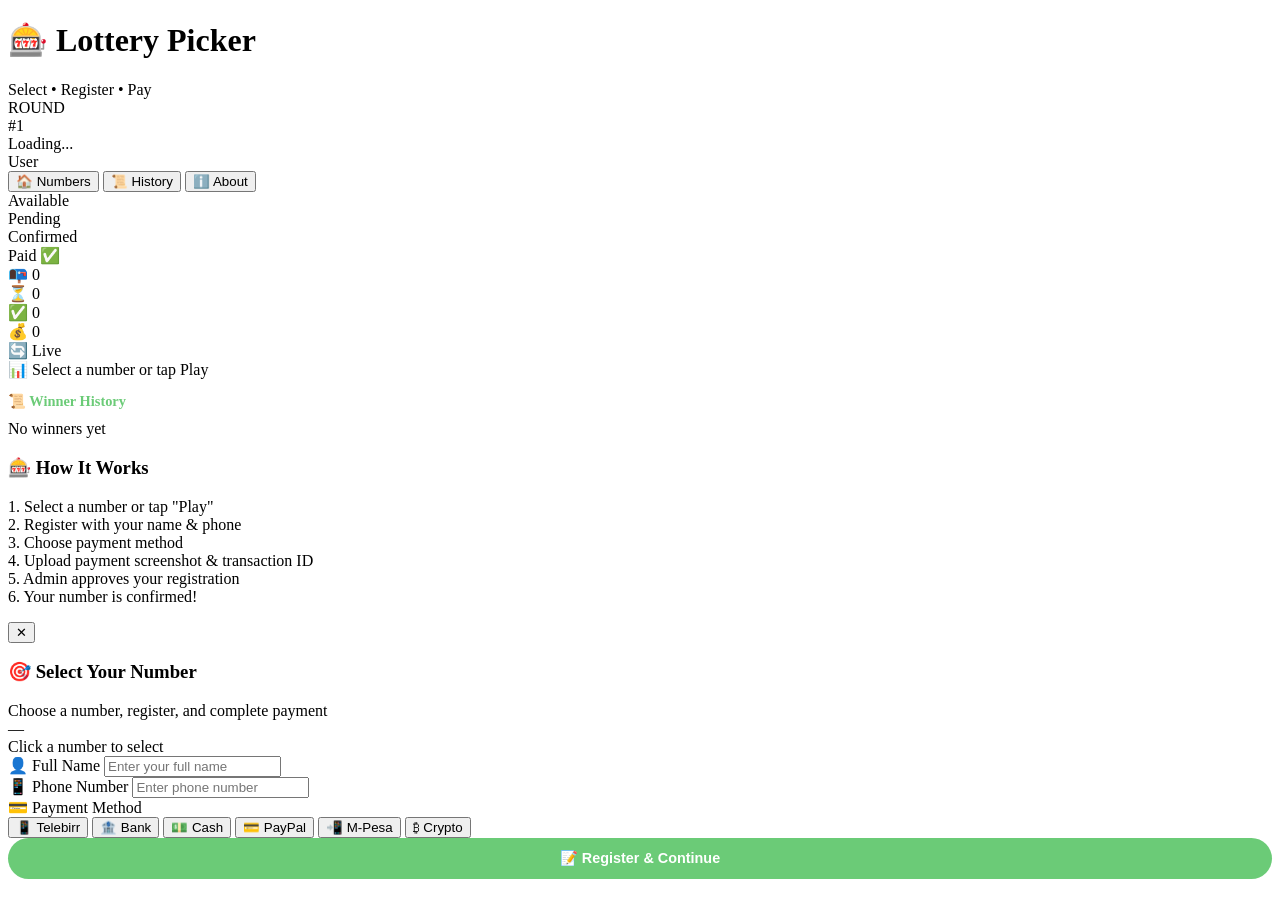
==== commit addb7f13: "Update index.html" ====
--- a/index.html
+++ b/index.html
@@ -3,277 +3,9 @@
 <head>
     <meta charset="UTF-8">
     <meta name="viewport" content="width=device-width, initial-scale=1.0">
-    <title>🎰 Lottery Picker</title>
-    <style>
-        * { margin: 0; padding: 0; box-sizing: border-box; }
-        body {
-            font-family: 'Segoe UI', Arial, sans-serif;
-            background: #0a0a1a;
-            color: white;
-            min-height: 100vh;
-            padding: 15px;
-            display: flex;
-            justify-content: center;
-        }
-        .container {
-            max-width: 500px;
-            width: 100%;
-            background: #1a1a2e;
-            padding: 20px;
-            border-radius: 20px;
-            box-shadow: 0 20px 60px rgba(0,0,0,0.5);
-        }
-
-        /* HEADER */
-        .header {
-            display: flex;
-            justify-content: space-between;
-            align-items: center;
-            flex-wrap: wrap;
-            gap: 10px;
-            margin-bottom: 15px;
-        }
-        .header-left h1 { font-size: 1.5rem; color: #ffd700; }
-        .header-left .subtitle { color: #8892b0; font-size: 0.7rem; }
-        .header-right {
-            display: flex;
-            gap: 10px;
-            align-items: center;
-            flex-wrap: wrap;
-        }
-        .round-box {
-            background: rgba(255,215,0,0.1);
-            padding: 5px 15px;
-            border-radius: 10px;
-            border: 1px solid rgba(255,215,0,0.2);
-            text-align: center;
-        }
-        .round-label { color: #8892b0; font-size: 0.55rem; text-transform: uppercase; letter-spacing: 1px; }
-        .round-number { color: #ffd700; font-size: 1.5rem; font-weight: bold; }
-        .round-date { color: #555; font-size: 0.6rem; }
-
-        /* NAV TABS */
-        .nav-tabs {
-            display: flex;
-            gap: 3px;
-            margin: 10px 0;
-            flex-wrap: wrap;
-            border-bottom: 1px solid rgba(255,255,255,0.05);
-            padding-bottom: 8px;
-        }
-        .nav-tab {
-            padding: 8px 16px;
-            background: transparent;
-            border: none;
-            color: #8892b0;
-            cursor: pointer;
-            font-size: 0.8rem;
-            font-weight: 600;
-            border-radius: 8px;
-            transition: all 0.3s;
-        }
-        .nav-tab:hover { color: white; background: rgba(255,255,255,0.05); }
-        .nav-tab.active { color: #ffd700; background: rgba(255,215,0,0.1); }
-
-        .page { display: none; animation: fadeIn 0.3s ease; }
-        .page.active { display: block; }
-        @keyframes fadeIn { from { opacity: 0; transform: translateY(10px); } to { opacity: 1; transform: translateY(0); } }
-
-        /* LEGEND */
-        .legend {
-            display: flex;
-            justify-content: center;
-            gap: 15px;
-            margin: 10px 0;
-            flex-wrap: wrap;
-        }
-        .legend-item {
-            display: flex;
-            align-items: center;
-            gap: 6px;
-            color: #8892b0;
-            font-size: 0.7rem;
-        }
-        .legend-circle {
-            width: 12px;
-            height: 12px;
-            border-radius: 50%;
-            border: 2px solid rgba(255,255,255,0.2);
-        }
-        .legend-circle.empty-legend { background: transparent; border-color: rgba(255,255,255,0.2); }
-        .legend-circle.pending-legend { background: #888; border-color: #888; }
-        .legend-circle.verified-legend { background: #6bcb77; border-color: #6bcb77; }
-
-        /* SYNC SECTION */
-        .sync-section {
-            background: rgba(255,255,255,0.03);
-            padding: 10px 15px;
-            border-radius: 10px;
-            border: 1px solid rgba(255,255,255,0.05);
-            margin: 8px 0;
-            display: flex;
-            justify-content: space-between;
-            align-items: center;
-            flex-wrap: wrap;
-            gap: 8px;
-        }
-        .stats {
-            display: flex;
-            gap: 15px;
-            flex-wrap: wrap;
-        }
-        .stat-item { color: #8892b0; font-size: 0.75rem; }
-        .stat-item span { font-weight: bold; font-size: 0.95rem; }
-        .stat-item.total span { color: #4d96ff; }
-        .stat-item.verified span { color: #6bcb77; }
-        .stat-item.pending span { color: #ff6b6b; }
-        .sync-status { font-size: 0.65rem; padding: 2px 10px; border-radius: 20px; display: inline-block; }
-        .sync-status.idle { color: #8892b0; background: rgba(136,146,176,0.05); }
-
-        /* ROUND PROGRESS */
-        .round-progress {
-            background: rgba(255,255,255,0.02);
-            border-radius: 10px;
-            padding: 12px;
-            margin: 8px 0;
-            border: 1px solid rgba(255,255,255,0.05);
-        }
-        .round-progress .rp-header {
-            display: flex;
-            justify-content: space-between;
-            color: #8892b0;
-            font-size: 0.7rem;
-            margin-bottom: 5px;
-        }
-        .round-progress .rp-bar {
-            width: 100%;
-            height: 5px;
-            background: rgba(255,255,255,0.06);
-            border-radius: 3px;
-            overflow: hidden;
-        }
-        .round-progress .rp-bar .rp-fill {
-            height: 100%;
-            background: linear-gradient(90deg, #667eea, #ffd700);
-            border-radius: 3px;
-            transition: width 0.5s ease;
-            width: 0%;
-        }
-        .round-progress .rp-details {
-            display: flex;
-            justify-content: space-between;
-            margin-top: 4px;
-            font-size: 0.6rem;
-            color: #555;
-        }
-
-        /* EMPTY STATE - NO DATA */
-        .no-data {
-            text-align: center;
-            padding: 40px 20px;
-            color: #444;
-        }
-        .no-data .icon { font-size: 3rem; margin-bottom: 10px; }
-        .no-data .title { color: #8892b0; font-size: 1rem; margin-bottom: 5px; }
-        .no-data .sub { color: #555; font-size: 0.8rem; }
-
-        /* BALL CONTAINER - EMPTY GRID */
-        .ball-container {
-            display: grid;
-            grid-template-columns: repeat(5, 1fr);
-            gap: 8px;
-            padding: 15px;
-            background: rgba(255,255,255,0.02);
-            border-radius: 12px;
-            min-height: 200px;
-            margin: 10px 0;
-        }
-        .ball-empty {
-            aspect-ratio: 1;
-            border-radius: 50%;
-            display: flex;
-            flex-direction: column;
-            align-items: center;
-            justify-content: center;
-            font-size: 11px;
-            font-weight: bold;
-            color: #333;
-            padding: 3px;
-            text-align: center;
-            position: relative;
-            background: rgba(255,255,255,0.03);
-            border: 2px dashed rgba(255,255,255,0.05);
-            min-width: 45px;
-            max-width: 100%;
-        }
-        .ball-empty .number { font-size: 13px; display: block; color: #444; }
-        .ball-empty .name { font-size: 7px; color: #333; display: block; margin-top: 1px; }
-
-        /* BUTTONS */
-        .controls {
-            display: flex;
-            gap: 8px;
-            justify-content: center;
-            flex-wrap: wrap;
-            margin: 10px 0;
-        }
-        .btn {
-            padding: 10px 24px;
-            border: none;
-            border-radius: 50px;
-            font-size: 13px;
-            font-weight: 600;
-            cursor: pointer;
-            transition: all 0.3s ease;
-            flex: 1;
-            min-width: 80px;
-        }
-        .btn-primary { background: linear-gradient(135deg, #667eea, #764ba2); color: white; }
-        .btn-primary:disabled { opacity: 0.4; cursor: not-allowed; }
-        .btn-refresh { background: rgba(255,255,255,0.1); color: white; border: 1px solid rgba(255,255,255,0.1); }
-        .btn-refresh:hover:not(:disabled) { background: rgba(255,255,255,0.2); }
-        .btn-success { background: #6bcb77; color: white; }
-        .btn-success:disabled { opacity: 0.4; cursor: not-allowed; }
-        .btn-danger { background: #e74c3c; color: white; }
-
-        /* HISTORY */
-        .history {
-            margin-top: 12px;
-            padding: 12px;
-            background: rgba(255,255,255,0.02);
-            border-radius: 12px;
-            max-height: 140px;
-            overflow-y: auto;
-        }
-        .history h3 { color: #8892b0; font-size: 0.8rem; margin-bottom: 8px; }
-        .history-item {
-            padding: 5px 10px;
-            background: rgba(255,255,255,0.03);
-            border-radius: 6px;
-            margin: 3px 0;
-            font-size: 11px;
-            display: flex;
-            justify-content: space-between;
-        }
-        .empty-message { color: #444; text-align: center; padding: 10px; font-size: 0.8rem; }
-
-        /* STATUS TEXT */
-        .status-text { color: #8892b0; text-align: center; font-size: 0.8rem; min-height: 22px; margin: 5px 0; }
-
-        /* SCROLLBAR */
-        .history::-webkit-scrollbar { width: 3px; }
-        .history::-webkit-scrollbar-track { background: rgba(255,255,255,0.02); border-radius: 2px; }
-        .history::-webkit-scrollbar-thumb { background: rgba(255,255,255,0.08); border-radius: 2px; }
-
-        @media (max-width: 450px) {
-            .container { padding: 12px; }
-            .ball-container { gap: 5px; padding: 10px; min-height: 150px; }
-            .ball-empty { min-width: 35px; }
-            .ball-empty .number { font-size: 10px; }
-            .controls .btn { font-size: 11px; padding: 8px 12px; min-width: 60px; }
-            .nav-tab { padding: 6px 12px; font-size: 0.7rem; }
-        }
-    </style>
+    <title>🎰 Lottery - Choose Number</title>
+    <link rel="stylesheet" href="style.css">
+    <script src="config.js"></script>
 </head>
 <body>
     <div class="container">
@@ -281,7 +13,7 @@
         <div class="header">
             <div class="header-left">
                 <h1>🎰 Lottery Picker</h1>
-                <div class="subtitle">Manual Sync • Google Sheets Database</div>
+                <div class="subtitle">Select • Register • Pay</div>
             </div>
             <div class="header-right">
                 <div class="round-box">
@@ -289,614 +21,585 @@
                     <div class="round-number" id="roundNumber">#1</div>
                     <div class="round-date" id="roundDate">Loading...</div>
                 </div>
+                <div class="user-badge">
+                    <span class="dot"></span> User
+                </div>
             </div>
         </div>
 
         <!-- NAV TABS -->
         <div class="nav-tabs">
-            <button class="nav-tab active" data-page="home">🏠 Home</button>
+            <button class="nav-tab active" data-page="home">🏠 Numbers</button>
             <button class="nav-tab" data-page="history">📜 History</button>
-            <button class="nav-tab" data-page="top">🏆 Top Winners</button>
-            <button class="nav-tab" data-page="referral">🔗 Referral</button>
             <button class="nav-tab" data-page="about">ℹ️ About</button>
         </div>
 
         <!-- HOME PAGE -->
         <div class="page active" id="page-home">
-            <!-- Legend -->
             <div class="legend">
-                <div class="legend-item"><div class="legend-circle empty-legend"></div><span>Empty</span></div>
-                <div class="legend-item"><div class="legend-circle pending-legend"></div><span>Pending</span></div>
-                <div class="legend-item"><div class="legend-circle verified-legend"></div><span>Verified ✅</span></div>
-                <div class="legend-item" style="border:2px solid #ffd700;padding:2px 8px;border-radius:20px;"><span style="color:#ffd700;font-size:0.65rem;">⭐ Fixed 1st</span></div>
-            </div>
-
-            <!-- Sync Status -->
+                <div class="legend-item"><div class="legend-circle available"></div><span>Available</span></div>
+                <div class="legend-item"><div class="legend-circle pending"></div><span>Pending</span></div>
+                <div class="legend-item"><div class="legend-circle confirmed"></div><span>Confirmed</span></div>
+                <div class="legend-item"><div class="legend-circle paid"></div><span>Paid ✅</span></div>
+            </div>
+
             <div class="sync-section">
                 <div class="stats">
-                    <div class="stat-item total">👥 Total: <span id="countDisplay">0</span></div>
-                    <div class="stat-item verified">✅ Verified: <span id="verifiedDisplay">0</span></div>
-                    <div class="stat-item pending">⏳ Pending: <span id="pendingDisplay">0</span></div>
-                </div>
-                <div>
-                    <span class="sync-status idle" id="syncStatus">📤 Load Data</span>
-                </div>
-            </div>
-
-            <!-- Round Progress -->
-            <div class="round-progress" id="roundProgress">
-                <div class="rp-header">
-                    <span>📊 Round Progress</span>
-                    <span id="rpText">0%</span>
-                </div>
-                <div class="rp-bar">
-                    <div class="rp-fill" id="rpFill" style="width:0%"></div>
-                </div>
-                <div class="rp-details">
-                    <span id="rpRemaining">👤 Remaining: 0</span>
-                    <span id="rpTotal">📋 Total: 0</span>
-                </div>
-            </div>
-
-            <!-- NO DATA STATE -->
-            <div class="ball-container" id="ballContainer">
-                <div class="ball-empty"><span class="number">1</span><span class="name">?</span></div>
-                <div class="ball-empty"><span class="number">2</span><span class="name">?</span></div>
-                <div class="ball-empty"><span class="number">3</span><span class="name">?</span></div>
-                <div class="ball-empty"><span class="number">4</span><span class="name">?</span></div>
-                <div class="ball-empty"><span class="number">5</span><span class="name">?</span></div>
-                <div class="ball-empty"><span class="number">6</span><span class="name">?</span></div>
-                <div class="ball-empty"><span class="number">7</span><span class="name">?</span></div>
-                <div class="ball-empty"><span class="number">8</span><span class="name">?</span></div>
-                <div class="ball-empty"><span class="number">9</span><span class="name">?</span></div>
-                <div class="ball-empty"><span class="number">10</span><span class="name">?</span></div>
-                <div class="ball-empty"><span class="number">11</span><span class="name">?</span></div>
-                <div class="ball-empty"><span class="number">12</span><span class="name">?</span></div>
-                <div class="ball-empty"><span class="number">13</span><span class="name">?</span></div>
-                <div class="ball-empty"><span class="number">14</span><span class="name">?</span></div>
-                <div class="ball-empty"><span class="number">15</span><span class="name">?</span></div>
-                <div class="ball-empty"><span class="number">16</span><span class="name">?</span></div>
-                <div class="ball-empty"><span class="number">17</span><span class="name">?</span></div>
-                <div class="ball-empty"><span class="number">18</span><span class="name">?</span></div>
-                <div class="ball-empty"><span class="number">19</span><span class="name">?</span></div>
-                <div class="ball-empty"><span class="number">20</span><span class="name">?</span></div>
-                <div class="ball-empty"><span class="number">21</span><span class="name">?</span></div>
-                <div class="ball-empty"><span class="number">22</span><span class="name">?</span></div>
-                <div class="ball-empty"><span class="number">23</span><span class="name">?</span></div>
-                <div class="ball-empty"><span class="number">24</span><span class="name">?</span></div>
-                <div class="ball-empty"><span class="number">25</span><span class="name">?</span></div>
-            </div>
-
-            <!-- Status Text -->
-            <div class="status-text" id="statusText">📊 Click "Load Data" to fetch from Google Sheets</div>
-
-            <!-- Controls -->
-            <div class="controls">
-                <button class="btn btn-refresh" id="loadBtn">📤 Load Data</button>
-                <button class="btn btn-primary" id="pickBtn" disabled>🎲 Draw Winners</button>
-                <button class="btn btn-success" id="saveBtn" disabled>💾 Save to DB</button>
-                <button class="btn btn-danger" id="clearBtn">🗑️ Clear</button>
-            </div>
-
-            <!-- Winners Display -->
-            <div class="selected-display" id="selectedDisplay" style="display:none;"></div>
+                    <div class="stat-item available">📭 <span id="availableCount">0</span></div>
+                    <div class="stat-item pending">⏳ <span id="pendingCount">0</span></div>
+                    <div class="stat-item confirmed">✅ <span id="confirmedCount">0</span></div>
+                    <div class="stat-item paid">💰 <span id="paidCount">0</span></div>
+                </div>
+                <div><span class="sync-status" id="syncStatus">🔄 Live</span></div>
+            </div>
+
+            <div class="ball-container" id="ballContainer"></div>
+
+            <div class="status-text" id="statusText">📊 Select a number or tap Play</div>
+            <div class="selected-display" id="winnersDisplay" style="display:none;"></div>
         </div>
 
         <!-- HISTORY PAGE -->
         <div class="page" id="page-history">
-            <h3 style="color:#ffd700;margin-bottom:10px;font-size:1rem;">📜 Winner History</h3>
-            <div class="history" id="historyList">
-                <div class="empty-message">No winners yet</div>
-            </div>
-        </div>
-
-        <!-- TOP WINNERS PAGE -->
-        <div class="page" id="page-top">
-            <h3 style="color:#ffd700;margin-bottom:10px;font-size:1rem;">🏆 Top Winners</h3>
-            <div id="topWinnersList">
-                <div class="empty-message">No winners yet</div>
-            </div>
-        </div>
-
-        <!-- REFERRAL PAGE -->
-        <div class="page" id="page-referral">
-            <h3 style="color:#ffd700;margin-bottom:10px;font-size:1rem;">🔗 Referral Program</h3>
-            <div style="background:rgba(255,215,0,0.05);border:1px solid rgba(255,215,0,0.1);border-radius:10px;padding:15px;text-align:center;">
-                <p style="color:#8892b0;font-size:0.85rem;margin-bottom:10px;">Share your referral link and earn rewards!</p>
-                <div style="background:rgba(255,255,255,0.05);padding:10px;border-radius:8px;display:flex;align-items:center;justify-content:space-between;flex-wrap:wrap;gap:8px;">
-                    <code style="color:#6bcb77;font-size:0.8rem;word-break:break-all;flex:1;">https://abdi-t.github.io/Winzone/?ref=LOTTERY2024</code>
-                    <button class="btn btn-success" style="padding:6px 16px;font-size:0.7rem;flex:0;">📋 Copy</button>
-                </div>
-                <div style="display:flex;justify-content:center;gap:20px;margin-top:10px;flex-wrap:wrap;">
-                    <div style="color:#8892b0;font-size:0.75rem;"><span id="refTotal" style="color:#ffd700;font-weight:bold;font-size:1rem;display:block;">0</span>Total Referrals</div>
-                    <div style="color:#8892b0;font-size:0.75rem;"><span id="refRewards" style="color:#ffd700;font-weight:bold;font-size:1rem;display:block;">0</span>Rewards Earned</div>
-                </div>
-            </div>
+            <h3 style="color:#6bcb77;margin-bottom:10px;font-size:0.9rem;">📜 Winner History</h3>
+            <div class="history-list" id="historyList"><div class="no-data">No winners yet</div></div>
         </div>
 
         <!-- ABOUT PAGE -->
         <div class="page" id="page-about">
-            <h3 style="color:#ffd700;margin-bottom:10px;font-size:1rem;">ℹ️ About</h3>
-            <div style="color:#8892b0;font-size:0.85rem;line-height:1.8;">
-                <p>🎰 <strong style="color:white;">Lottery Picker</strong> powered by Google Sheets</p>
-                <p>📊 Manual sync • Database: Google Sheets</p>
-                <p>⭐ 1st place is <strong style="color:#ffd700;">FIXED</strong> to participant #1</p>
-                <p style="margin-top:10px;color:#555;font-size:0.75rem;">Features: Random Draw • History • Top Winners • Referral</p>
+            <div class="about-content">
+                <h3>🎰 How It Works</h3>
+                <p>1. Select a number or tap "Play"<br>
+                2. Register with your name & phone<br>
+                3. Choose payment method<br>
+                4. Upload payment screenshot & transaction ID<br>
+                5. Admin approves your registration<br>
+                6. Your number is confirmed!</p>
             </div>
         </div>
     </div>
 
+    <!-- ===== CARD BOX POPUP ===== -->
+    <div class="cardbox-overlay" id="cardboxOverlay">
+        <div class="cardbox">
+            <button class="close-btn" onclick="closeCardbox()">✕</button>
+            <h3>🎯 Select Your Number</h3>
+            <div class="sub">Choose a number, register, and complete payment</div>
+            
+            <div class="selected-display">
+                <div class="big-num" id="cardboxNumber">—</div>
+                <div class="small-text" id="cardboxStatus">Click a number to select</div>
+            </div>
+            
+            <div class="status-msg" id="cardboxStatusMsg"></div>
+            
+            <!-- Step 1: Register -->
+            <div id="stepRegister">
+                <div class="form-group">
+                    <label>👤 Full Name</label>
+                    <input type="text" id="regName" placeholder="Enter your full name">
+                </div>
+                <div class="form-group">
+                    <label>📱 Phone Number</label>
+                    <input type="tel" id="regPhone" placeholder="Enter phone number">
+                </div>
+                <div class="form-group">
+                    <label>💳 Payment Method</label>
+                    <div class="payment-methods" id="paymentMethods">
+                        <button class="payment-method-btn active" data-payment="Telebirr"><span class="icon">📱</span> Telebirr</button>
+                        <button class="payment-method-btn" data-payment="Bank"><span class="icon">🏦</span> Bank</button>
+                        <button class="payment-method-btn" data-payment="Cash"><span class="icon">💵</span> Cash</button>
+                        <button class="payment-method-btn" data-payment="PayPal"><span class="icon">💳</span> PayPal</button>
+                        <button class="payment-method-btn" data-payment="M-Pesa"><span class="icon">📲</span> M-Pesa</button>
+                        <button class="payment-method-btn" data-payment="Crypto"><span class="icon">₿</span> Crypto</button>
+                    </div>
+                </div>
+                <button class="btn-submit" onclick="submitRegistration()" style="width:100%;padding:12px;border:none;border-radius:50px;background:#6bcb77;color:white;font-size:0.9rem;font-weight:600;cursor:pointer;">
+                    📝 Register & Continue
+                </button>
+            </div>
+            
+            <!-- Step 2: Payment -->
+            <div id="stepPayment" style="display:none;">
+                <div class="account-info show" id="accountInfo">
+                    <div class="info-row"><span class="label">🏦 Account</span><span class="value" id="accAccount">-</span></div>
+                    <div class="info-row"><span class="label">📱 Number</span><span class="value" id="accNumber">-</span></div>
+                    <div class="info-row"><span class="label">👤 Name</span><span class="value" id="accName">-</span></div>
+                    <div class="info-row"><span class="label">💳 Method</span><span class="value" id="accMethod">-</span></div>
+                    <div class="info-row"><span class="label">💰 Amount</span><span class="value" id="accAmount">-</span></div>
+                </div>
+                
+                <div class="form-group">
+                    <label>🔑 Transaction ID / Reference</label>
+                    <input type="text" id="transactionId" placeholder="Enter transaction ID or reference number">
+                </div>
+                
+                <div class="screenshot-upload" onclick="document.getElementById('screenshotFile').click()">
+                    <span class="icon">📸</span>
+                    <div class="text">Tap to upload payment screenshot</div>
+                    <div class="file-name" id="screenshotName">No file selected</div>
+                    <input type="file" id="screenshotFile" accept="image/*" onchange="handleScreenshot(this)">
+                </div>
+                
+                <div class="form-actions">
+                    <button class="btn-submit" onclick="submitPayment()">✅ Submit Payment</button>
+                    <button class="btn-cancel" onclick="goBackToRegister()">⬅ Back</button>
+                </div>
+            </div>
+            
+            <!-- Step 3: Waiting -->
+            <div id="stepWaiting" style="display:none;">
+                <div class="waiting-screen">
+                    <div class="icon">⏳</div>
+                    <h4>Waiting for Approval</h4>
+                    <p>Your registration is being reviewed by the admin.</p>
+                    <p style="color:#555;font-size:0.75rem;">You will be notified once approved.</p>
+                    <button class="btn-cancel" onclick="closeCardbox()" style="margin-top:15px;padding:10px 30px;border:2px solid rgba(255,255,255,0.08);border-radius:50px;background:transparent;color:#8892b0;cursor:pointer;">Close</button>
+                </div>
+            </div>
+        </div>
+    </div>
+
     <script>
-        // ===== CONFIGURATION =====
-        const GOOGLE_SHEETS_API = "https://script.google.com/macros/s/AKfycbw_9C0T78FLlyXRomoT3pg7h-aQVTGEgmtWfP1f378OHZGZa01m_HCdvAt1eIQANnbt/exec";
-        const REFERRAL_CODE = "LOTTERY2024";
-
-        // ===== MAIN APP =====
-        class LotteryPicker {
-            constructor() {
-                this.participants = [];
-                this.history = [];
-                this.isSpinning = false;
-                this.round = 1;
-                this.selectedWinners = [];
-                this.intervalId = null;
-                this.progressId = null;
-                this.ballPositions = [];
-                this.wheelAngle = 0;
-                this.isDataLoaded = false;
-                this.referrals = JSON.parse(localStorage.getItem('referrals') || '[]');
-                this.init();
-            }
-
-            init() {
-                // Navigation
-                document.querySelectorAll('.nav-tab').forEach(tab => {
-                    tab.addEventListener('click', () => {
-                        document.querySelectorAll('.nav-tab').forEach(t => t.classList.remove('active'));
-                        tab.classList.add('active');
-                        document.querySelectorAll('.page').forEach(p => p.classList.remove('active'));
-                        document.getElementById('page-' + tab.dataset.page).classList.add('active');
-                    });
+        // ============================================
+        // CONFIG
+        // ============================================
+        const GOOGLE_SHEETS_API = CONFIG.GOOGLE_SHEETS_API;
+        const TOTAL_BALLS = CONFIG.TOTAL_BALLS;
+        const ACCOUNT_INFO = CONFIG.ACCOUNT_INFO;
+        let numbers = [];
+        let history = [];
+        let selectedCardNumber = null;
+        let uploadedFile = null;
+        let refreshTimer = null;
+
+        // ============================================
+        // INIT
+        // ============================================
+        document.addEventListener('DOMContentLoaded', function() {
+            setupNavigation();
+            updateDateTime();
+            setInterval(updateDateTime, 60000);
+            loadData();
+            startAutoRefresh();
+        });
+
+        function setupNavigation() {
+            document.querySelectorAll('.nav-tab').forEach(tab => {
+                tab.addEventListener('click', function() {
+                    document.querySelectorAll('.nav-tab').forEach(t => t.classList.remove('active'));
+                    this.classList.add('active');
+                    document.querySelectorAll('.page').forEach(p => p.classList.remove('active'));
+                    document.getElementById(this.dataset.page).classList.add('active');
+                    if (this.dataset.page === 'history') loadHistory();
                 });
-
-                // Buttons
-                document.getElementById('loadBtn').addEventListener('click', () => this.loadFromSheets());
-                document.getElementById('pickBtn').addEventListener('click', () => this.startDraw());
-                document.getElementById('saveBtn').addEventListener('click', () => this.saveToDatabase());
-                document.getElementById('clearBtn').addEventListener('click', () => this.clearAll());
-
-                this.createEmptyBalls();
-                this.balls = document.querySelectorAll('.ball-empty');
-                this.ballPositions = Array.from(this.balls).map(() => ({ x: 0, y: 0, rotation: 0 }));
-                this.updateDateTime();
-                setInterval(() => this.updateDateTime(), 60000);
-
-                this.checkReferral();
-                this.updateReferralUI();
-            }
-
-            checkReferral() {
-                const urlParams = new URLSearchParams(window.location.search);
-                const ref = urlParams.get('ref');
-                if (ref && ref === REFERRAL_CODE) {
-                    if (!this.referrals.includes(ref)) {
-                        this.referrals.push(ref);
-                        localStorage.setItem('referrals', JSON.stringify(this.referrals));
-                        this.updateReferralUI();
-                        this.showNotification('🔗 Referral tracked! You earned a reward!');
+            });
+        }
+
+        function startAutoRefresh() {
+            if (refreshTimer) clearInterval(refreshTimer);
+            refreshTimer = setInterval(loadData, CONFIG.REFRESH_INTERVAL);
+        }
+
+        function updateDateTime() {
+            document.getElementById('roundDate').textContent = new Date().toLocaleString();
+        }
+
+        // ============================================
+        // LOAD DATA
+        // ============================================
+        async function loadData() {
+            try {
+                document.getElementById('syncStatus').textContent = '🔄 Loading...';
+                const response = await fetch(GOOGLE_SHEETS_API + '?action=numbers');
+                const result = await response.json();
+
+                if (result.success && result.data) {
+                    numbers = [];
+                    for (let i = 1; i <= TOTAL_BALLS; i++) {
+                        const existing = result.data.find(n => n.Number == i);
+                        numbers.push({
+                            number: i,
+                            name: existing ? existing.Name : '',
+                            phone: existing ? existing.Phone : '',
+                            status: existing ? existing.Status : 'available',
+                            payment: existing ? existing.Payment : '',
+                            transactionId: existing ? existing['Transaction ID'] : '',
+                            screenshot: existing ? existing.Screenshot : ''
+                        });
                     }
+                    
+                    updateStats();
+                    renderBalls();
+                    document.getElementById('syncStatus').textContent = '🔴 Live';
+                    await loadHistory();
+                } else {
+                    numbers = [];
+                    for (let i = 1; i <= TOTAL_BALLS; i++) {
+                        numbers.push({ number: i, name: '', phone: '', status: 'available', payment: '', transactionId: '', screenshot: '' });
+                    }
+                    renderBalls();
+                    updateStats();
                 }
-            }
-
-            updateReferralUI() {
-                document.getElementById('refTotal').textContent = this.referrals.length;
-                document.getElementById('refRewards').textContent = this.referrals.length * 10;
-            }
-
-            updateDateTime() {
-                document.getElementById('roundDate').textContent = new Date().toLocaleString();
-            }
-
-            setSyncStatus(type, message) {
-                const el = document.getElementById('syncStatus');
-                el.className = `sync-status ${type}`;
-                el.textContent = message;
-            }
-
-            showNotification(message) {
-                document.getElementById('statusText').textContent = '🔔 ' + message;
-                document.getElementById('statusText').style.color = '#ffd700';
-                setTimeout(() => {
-                    document.getElementById('statusText').style.color = '#8892b0';
-                }, 3000);
-            }
-
-            createEmptyBalls() {
-                const container = document.getElementById('ballContainer');
-                container.innerHTML = '';
-                for (let i = 1; i <= 25; i++) {
-                    const ball = document.createElement('div');
-                    ball.className = 'ball-empty';
-                    ball.innerHTML = `
-                        <span class="number">${i}</span>
-                        <span class="name">?</span>
-                    `;
-                    ball.dataset.index = i - 1;
-                    container.appendChild(ball);
+            } catch(error) {
+                console.error('Error:', error);
+                document.getElementById('syncStatus').textContent = '❌ Error';
+            }
+        }
+
+        function updateStats() {
+            const available = numbers.filter(n => n.status === 'available').length;
+            const pending = numbers.filter(n => n.status === 'pending').length;
+            const confirmed = numbers.filter(n => n.status === 'confirmed').length;
+            const paid = numbers.filter(n => n.status === 'paid').length;
+            
+            document.getElementById('availableCount').textContent = available;
+            document.getElementById('pendingCount').textContent = pending;
+            document.getElementById('confirmedCount').textContent = confirmed;
+            document.getElementById('paidCount').textContent = paid;
+        }
+
+        // ============================================
+        // RENDER BALLS
+        // ============================================
+        function renderBalls() {
+            const container = document.getElementById('ballContainer');
+            container.innerHTML = '';
+            
+            const total = numbers.length;
+            const cols = Math.min(5, Math.ceil(Math.sqrt(total)));
+            container.style.gridTemplateColumns = `repeat(${cols}, 1fr)`;
+
+            numbers.forEach((n, i) => {
+                const ball = document.createElement('div');
+                ball.className = `ball-number ${n.status}`;
+                ball.onclick = () => selectNumber(i);
+                
+                const statusLabels = {
+                    available: 'Available',
+                    pending: '⏳ Pending',
+                    confirmed: '✅ Confirmed',
+                    paid: '💰 Paid'
+                };
+                
+                ball.innerHTML = `
+                    <span class="num">${n.number}</span>
+                    <span class="label">${n.name ? n.name.substring(0, 10) : statusLabels[n.status]}</span>
+                `;
+                container.appendChild(ball);
+            });
+            
+            // Add play button
+            const playDiv = document.createElement('div');
+            playDiv.className = 'play-btn-container';
+            playDiv.innerHTML = `
+                <button class="play-btn" onclick="playNow()">🎰 Tap Play - Pick a Number</button>
+            `;
+            container.appendChild(playDiv);
+        }
+
+        // ============================================
+        // SELECT NUMBER
+        // ============================================
+        function selectNumber(index) {
+            const n = numbers[index];
+            
+            if (n.status === 'confirmed' || n.status === 'paid') {
+                document.getElementById('statusText').textContent = '❌ This number is already taken!';
+                return;
+            }
+            
+            if (n.status === 'pending') {
+                document.getElementById('statusText').textContent = `⏳ This number is pending approval by ${n.name}`;
+                return;
+            }
+            
+            if (n.status === 'available') {
+                openCardbox(n.number);
+            }
+        }
+
+        // ============================================
+        // PLAY NOW
+        // ============================================
+        function playNow() {
+            const available = numbers.find(n => n.status === 'available');
+            if (available) {
+                openCardbox(available.number);
+            } else {
+                alert('No available numbers! All numbers are taken.');
+            }
+        }
+
+        // ============================================
+        // CARD BOX FUNCTIONS
+        // ============================================
+        function openCardbox(number) {
+            selectedCardNumber = number;
+            document.getElementById('cardboxNumber').textContent = number;
+            document.getElementById('cardboxStatus').textContent = '📝 Fill in your details to register';
+            
+            document.getElementById('regName').value = '';
+            document.getElementById('regPhone').value = '';
+            document.getElementById('transactionId').value = '';
+            document.getElementById('screenshotName').textContent = 'No file selected';
+            uploadedFile = null;
+            document.getElementById('screenshotFile').value = '';
+            
+            document.getElementById('stepRegister').style.display = 'block';
+            document.getElementById('stepPayment').style.display = 'none';
+            document.getElementById('stepWaiting').style.display = 'none';
+            document.getElementById('cardboxStatusMsg').className = 'status-msg';
+            document.getElementById('cardboxStatusMsg').style.display = 'none';
+            
+            document.querySelectorAll('.payment-method-btn').forEach(btn => {
+                btn.classList.toggle('active', btn.dataset.payment === 'Telebirr');
+            });
+            updatePaymentInfo('Telebirr');
+            
+            document.getElementById('cardboxOverlay').classList.add('show');
+            document.body.style.overflow = 'hidden';
+        }
+
+        function closeCardbox() {
+            document.getElementById('cardboxOverlay').classList.remove('show');
+            document.body.style.overflow = 'auto';
+            selectedCardNumber = null;
+        }
+
+        // Payment method selection
+        document.querySelectorAll('.payment-method-btn').forEach(btn => {
+            btn.addEventListener('click', function() {
+                document.querySelectorAll('.payment-method-btn').forEach(b => b.classList.remove('active'));
+                this.classList.add('active');
+                updatePaymentInfo(this.dataset.payment);
+            });
+        });
+
+        function updatePaymentInfo(method) {
+            const info = ACCOUNT_INFO[method] || ACCOUNT_INFO['Telebirr'];
+            document.getElementById('accAccount').textContent = info.account;
+            document.getElementById('accNumber').textContent = info.number;
+            document.getElementById('accName').textContent = info.name;
+            document.getElementById('accMethod').textContent = method;
+            document.getElementById('accAmount').textContent = info.amount;
+        }
+
+        function getSelectedPayment() {
+            const active = document.querySelector('.payment-method-btn.active');
+            return active ? active.dataset.payment : 'Telebirr';
+        }
+
+        function showCardboxStatus(message, type = 'info') {
+            const el = document.getElementById('cardboxStatusMsg');
+            el.textContent = message;
+            el.className = `status-msg show ${type}`;
+            el.style.display = 'block';
+        }
+
+        function goBackToRegister() {
+            document.getElementById('stepPayment').style.display = 'none';
+            document.getElementById('stepRegister').style.display = 'block';
+            document.querySelector('#stepPayment .btn-submit').textContent = '✅ Submit Payment';
+            document.querySelector('#stepPayment .btn-submit').disabled = false;
+        }
+
+        // ============================================
+        // SCREENSHOT HANDLING
+        // ============================================
+        function handleScreenshot(input) {
+            if (input.files && input.files[0]) {
+                uploadedFile = input.files[0];
+                document.getElementById('screenshotName').textContent = '📸 ' + uploadedFile.name;
+                document.getElementById('screenshotName').style.color = '#6bcb77';
+            }
+        }
+
+        function fileToBase64(file) {
+            return new Promise((resolve, reject) => {
+                const reader = new FileReader();
+                reader.onload = () => resolve(reader.result.split(',')[1]);
+                reader.onerror = reject;
+                reader.readAsDataURL(file);
+            });
+        }
+
+        // ============================================
+        // SUBMIT REGISTRATION
+        // ============================================
+        async function submitRegistration() {
+            const name = document.getElementById('regName').value.trim();
+            const phone = document.getElementById('regPhone').value.trim();
+            const payment = getSelectedPayment();
+            
+            if (!name || !phone) {
+                showCardboxStatus('Please enter your full name and phone number!', 'error');
+                return;
+            }
+            
+            if (!selectedCardNumber) {
+                showCardboxStatus('No number selected!', 'error');
+                return;
+            }
+            
+            try {
+                const btn = document.querySelector('#stepRegister .btn-submit');
+                btn.disabled = true;
+                btn.textContent = '⏳ Registering...';
+                
+                const response = await fetch(GOOGLE_SHEETS_API, {
+                    method: 'POST',
+                    headers: { 'Content-Type': 'application/json' },
+                    body: JSON.stringify({
+                        action: 'register_number',
+                        number: selectedCardNumber,
+                        name: name,
+                        phone: phone,
+                        payment: payment
+                    })
+                });
+                
+                const result = await response.json();
+                
+                if (result.success) {
+                    showCardboxStatus(`✅ Registered! Now complete payment for number ${selectedCardNumber}`, 'success');
+                    document.getElementById('stepRegister').style.display = 'none';
+                    document.getElementById('stepPayment').style.display = 'block';
+                    updatePaymentInfo(payment);
+                    btn.textContent = '📝 Register & Continue';
+                    btn.disabled = false;
+                } else {
+                    showCardboxStatus('❌ Registration failed: ' + (result.error || 'Unknown error'), 'error');
+                    btn.textContent = '📝 Register & Continue';
+                    btn.disabled = false;
                 }
-            }
-
-            renderBalls() {
-                const container = document.getElementById('ballContainer');
-                container.innerHTML = '';
-                const total = this.participants.length;
-                const cols = Math.min(5, Math.ceil(Math.sqrt(total)));
-                container.style.gridTemplateColumns = `repeat(${cols}, 1fr)`;
-
-                this.participants.forEach((p, i) => {
-                    const ball = document.createElement('div');
-                    const colorIndex = i % 15;
-                    const colors = ['#ff6b6b', '#ffd93d', '#6bcb77', '#4d96ff', '#9b59b6', '#1abc9c', '#e67e22', '#fd79a8', '#00b894', '#6c5ce7', '#fdcb6e', '#00cec9', '#a29bfe', '#f8a5c2', '#ff8a65'];
-                    ball.className = `ball`;
-                    ball.style.background = `radial-gradient(circle at 35% 35%, ${colors[colorIndex]}, ${colors[colorIndex]}dd)`;
-                    const status = p.payment ? 'verified' : 'pending';
-                    const label = p.payment ? '✅ Paid' : '⏳ Pending';
-                    ball.innerHTML = `
-                        <span style="font-size:13px;font-weight:bold;display:block;">${i + 1}</span>
-                        <span style="font-size:8px;opacity:0.9;display:block;margin-top:1px;overflow:hidden;text-overflow:ellipsis;white-space:nowrap;max-width:100%;">${p.name.substring(0, 12)}</span>
-                        <div style="position:absolute;bottom:2px;right:2px;width:10px;height:10px;border-radius:50%;border:2px solid rgba(255,255,255,0.2);background:${p.payment ? '#6bcb77' : 'transparent'};"></div>
-                        <span style="font-size:5px;display:block;margin-top:1px;opacity:0.7;background:rgba(0,0,0,0.3);padding:1px 4px;border-radius:6px;">${label}</span>
-                    `;
-                    ball.dataset.index = i;
-                    container.appendChild(ball);
+            } catch(error) {
+                console.error('Register error:', error);
+                showCardboxStatus('❌ Error registering. Please try again.', 'error');
+                document.querySelector('#stepRegister .btn-submit').textContent = '📝 Register & Continue';
+                document.querySelector('#stepRegister .btn-submit').disabled = false;
+            }
+        }
+
+        // ============================================
+        // SUBMIT PAYMENT
+        // ============================================
+        async function submitPayment() {
+            const transactionId = document.getElementById('transactionId').value.trim();
+            
+            if (!transactionId) {
+                showCardboxStatus('Please enter your transaction ID or reference number!', 'error');
+                return;
+            }
+            
+            if (!uploadedFile) {
+                showCardboxStatus('Please upload a payment screenshot!', 'error');
+                return;
+            }
+            
+            try {
+                const btn = document.querySelector('#stepPayment .btn-submit');
+                btn.disabled = true;
+                btn.textContent = '⏳ Submitting...';
+                
+                const fileData = await fileToBase64(uploadedFile);
+                const name = document.getElementById('regName').value.trim();
+                const phone = document.getElementById('regPhone').value.trim();
+                const payment = getSelectedPayment();
+                
+                const response = await fetch(GOOGLE_SHEETS_API, {
+                    method: 'POST',
+                    headers: { 'Content-Type': 'application/json' },
+                    body: JSON.stringify({
+                        action: 'submit_payment',
+                        number: selectedCardNumber,
+                        transaction_id: transactionId,
+                        payment_method: payment,
+                        screenshot: fileData,
+                        filename: uploadedFile.name,
+                        name: name,
+                        phone: phone
+                    })
                 });
-
-                this.balls = document.querySelectorAll('.ball');
-                this.ballPositions = Array.from(this.balls).map(() => ({ x: 0, y: 0, rotation: 0 }));
-            }
-
-            updateStats() {
-                const verified = this.participants.filter(p => p.payment).length;
-                const pending = this.participants.length - verified;
-                document.getElementById('countDisplay').textContent = this.participants.length;
-                document.getElementById('verifiedDisplay').textContent = verified;
-                document.getElementById('pendingDisplay').textContent = pending;
-                document.getElementById('rpRemaining').textContent = '👤 Remaining: ' + pending;
-                document.getElementById('rpTotal').textContent = '📋 Total: ' + this.participants.length;
-                const progress = this.participants.length > 0 ? ((this.participants.length - pending) / this.participants.length * 100) : 0;
-                document.getElementById('rpFill').style.width = progress + '%';
-                document.getElementById('rpText').textContent = Math.round(progress) + '%';
-            }
-
-            async loadFromSheets() {
-                try {
-                    this.setSyncStatus('syncing', '🔄 Loading...');
-                    document.getElementById('statusText').textContent = '🔄 Fetching data from Google Sheets...';
-
-                    const response = await fetch(GOOGLE_SHEETS_API);
-                    const result = await response.json();
-
-                    if (result.success && result.data && result.data.length > 0) {
-                        this.participants = result.data.map(row => ({
-                            name: row.Name || row.name || 'Unknown',
-                            phone: row.Phone || row.phone || '-',
-                            payment: row['Payment Status'] === 'Verified' || row['Payment Status'] === 'YES' || row.payment === true || row.payment === 'Verified'
-                        }));
-
-                        this.isDataLoaded = true;
-                        this.updateStats();
-                        this.renderBalls();
-                        document.getElementById('pickBtn').disabled = false;
-                        document.getElementById('saveBtn').disabled = false;
-                        document.getElementById('statusText').textContent = `✅ Loaded ${this.participants.length} participants from Google Sheets`;
-                        this.setSyncStatus('success', `✅ ${this.participants.length} loaded`);
-                        await this.loadHistory();
-                    } else {
-                        document.getElementById('statusText').textContent = '📊 No data found in Google Sheets.';
-                        this.setSyncStatus('idle', '📤 No data');
-                        this.createEmptyBalls();
+                
+                const result = await response.json();
+                
+                if (result.success) {
+                    showCardboxStatus('✅ Payment submitted! Waiting for admin approval.', 'success');
+                    document.getElementById('stepPayment').style.display = 'none';
+                    document.getElementById('stepWaiting').style.display = 'block';
+                    
+                    // Update local data
+                    const n = numbers.find(n => n.number === selectedCardNumber);
+                    if (n) {
+                        n.status = 'pending';
+                        n.name = name;
+                        n.phone = phone;
+                        n.payment = payment;
+                        n.transactionId = transactionId;
                     }
-                } catch(error) {
-                    console.error('Error:', error);
-                    document.getElementById('statusText').textContent = '❌ Error connecting to Google Sheets.';
-                    this.setSyncStatus('error', '❌ Connection error');
+                    
+                    renderBalls();
+                    updateStats();
+                    btn.textContent = '✅ Submit Payment';
+                    btn.disabled = false;
+                } else {
+                    showCardboxStatus('❌ Payment submission failed: ' + (result.error || 'Unknown error'), 'error');
+                    btn.textContent = '✅ Submit Payment';
+                    btn.disabled = false;
                 }
-            }
-
-            async loadHistory() {
-                try {
-                    const response = await fetch(GOOGLE_SHEETS_API + '?action=history');
-                    const result = await response.json();
-                    if (result.success && result.data) {
-                        this.history = result.data;
-                        this.renderHistory();
-                        this.updateTopWinners();
-                    }
-                } catch(e) {
-                    console.log('History load:', e);
+            } catch(error) {
+                console.error('Payment error:', error);
+                showCardboxStatus('❌ Error submitting payment. Please try again.', 'error');
+                document.querySelector('#stepPayment .btn-submit').textContent = '✅ Submit Payment';
+                document.querySelector('#stepPayment .btn-submit').disabled = false;
+            }
+        }
+
+        // ============================================
+        // HISTORY
+        // ============================================
+        async function loadHistory() {
+            try {
+                const response = await fetch(GOOGLE_SHEETS_API + '?action=history');
+                const result = await response.json();
+                if (result.success && result.data) {
+                    history = result.data;
+                    renderHistory();
                 }
-            }
-
-            renderHistory() {
-                const list = document.getElementById('historyList');
-                list.innerHTML = '';
-                if (!this.history || this.history.length === 0) {
-                    list.innerHTML = '<div class="empty-message">No winners yet</div>';
-                    return;
-                }
-                this.history.forEach(item => {
-                    const div = document.createElement('div');
-                    div.className = 'history-item';
-                    div.innerHTML = `
-                        <span style="color:#ffd700;font-weight:bold;font-size:0.8rem;">Round #${item.round}</span>
-                        <span>${item.winners.map((w, i) => `${['🥇','🥈','🥉'][i]} ${w.name}`).join(' | ')}</span>
-                        <span style="color:#555;font-size:0.6rem;">${item.date || ''}</span>
-                    `;
-                    list.appendChild(div);
-                });
-            }
-
-            updateTopWinners() {
-                const counts = {};
-                this.history.forEach(item => {
-                    item.winners.forEach(w => {
-                        counts[w.name] = (counts[w.name] || 0) + 1;
-                    });
-                });
-                const sorted = Object.entries(counts).sort((a, b) => b[1] - a[1]);
-                const container = document.getElementById('topWinnersList');
-                container.innerHTML = '';
-                if (sorted.length === 0) {
-                    container.innerHTML = '<div class="empty-message">No winners yet</div>';
-                    return;
-                }
-                sorted.slice(0, 10).forEach(([name, wins], i) => {
-                    const div = document.createElement('div');
-                    div.style.cssText = 'display:flex;align-items:center;gap:12px;padding:8px 12px;background:rgba(255,255,255,0.02);border-radius:8px;margin:4px 0;';
-                    div.innerHTML = `
-                        <span style="font-size:1.2rem;font-weight:bold;color:#ffd700;min-width:30px;">#${i + 1}</span>
-                        <div style="flex:1;"><div style="color:white;font-weight:bold;">${name}</div></div>
-                        <div style="color:#8892b0;font-size:0.8rem;">🏆 ${wins} wins</div>
-                    `;
-                    container.appendChild(div);
-                });
-            }
-
-            startDraw() {
-                if (this.isSpinning || this.participants.length < 3) {
-                    alert('Need at least 3 participants!');
-                    return;
-                }
-
-                this.isSpinning = true;
-                document.getElementById('pickBtn').disabled = true;
-                document.getElementById('loadBtn').disabled = true;
-                document.getElementById('saveBtn').disabled = true;
-
-                const display = document.getElementById('selectedDisplay');
-                display.innerHTML = '';
-                display.style.display = 'none';
-
-                document.getElementById('statusText').textContent = '🔄 Mixing participants...';
-                document.getElementById('statusText').style.color = '#f5576c';
-
-                let elapsed = 0;
-                const duration = 3000;
-                const updateInterval = 30;
-
-                // Simple animation - show random highlights
-                this.intervalId = setInterval(() => {
-                    this.balls.forEach(ball => {
-                        ball.style.boxShadow = Math.random() > 0.7 ? '0 0 20px rgba(255,215,0,0.5)' : 'none';
-                    });
-                }, 100);
-
-                this.progressId = setInterval(() => {
-                    elapsed += updateInterval;
-                    const progress = Math.min((elapsed / duration) * 100, 100);
-                    document.getElementById('rpFill').style.width = progress + '%';
-                    document.getElementById('rpText').textContent = Math.round(progress) + '%';
-
-                    if (elapsed >= duration) {
-                        clearInterval(this.progressId);
-                        clearInterval(this.intervalId);
-                        this.revealWinners();
-                    }
-                }, updateInterval);
-            }
-
-            revealWinners() {
-                const fixedFirstIndex = 0;
-
-                const winnerIndices = [fixedFirstIndex];
-                const availableIndices = Array.from({length: this.participants.length}, (_, i) => i)
-                    .filter(i => i !== fixedFirstIndex);
-
-                for (let i = availableIndices.length - 1; i > 0; i--) {
-                    const j = Math.floor(Math.random() * (i + 1));
-                    [availableIndices[i], availableIndices[j]] = [availableIndices[j], availableIndices[i]];
-                }
-
-                winnerIndices.push(availableIndices[0]);
-                winnerIndices.push(availableIndices[1]);
-
-                this.selectedWinners = winnerIndices.map(idx => ({
-                    index: idx,
-                    ...this.participants[idx]
-                }));
-
-                const display = document.getElementById('selectedDisplay');
-                display.innerHTML = `<div style="width:100%;color:#ffd700;font-size:1.1rem;text-align:center;margin-bottom:10px;">🏆 ROUND ${this.round} WINNERS</div>`;
-                display.style.display = 'flex';
-                display.style.flexWrap = 'wrap';
-                display.style.justifyContent = 'center';
-                display.style.gap = '15px';
-                display.style.padding = '15px';
-                display.style.background = 'rgba(255,215,0,0.05)';
-                display.style.borderRadius = '12px';
-                display.style.border = '1px solid rgba(255,215,0,0.15)';
-
-                const medals = ['🥇', '🥈', '🥉'];
-                const colors = ['#ffd700', '#c0c0c0', '#cd7f32'];
-                const labels = ['1st Place (Fixed)', '2nd Place', '3rd Place'];
-
-                this.selectedWinners.forEach((w, i) => {
-                    const card = document.createElement('div');
-                    card.style.cssText = 'text-align:center;min-width:80px;padding:10px;background:rgba(255,255,255,0.03);border-radius:12px;flex:1;max-width:140px;';
-                    card.innerHTML = `
-                        <div style="font-size:1.5rem;">${medals[i]}</div>
-                        <div style="font-size:0.7rem;color:#8892b0;">${labels[i]}</div>
-                        <div style="width:55px;height:55px;border-radius:50%;margin:5px auto;display:flex;flex-direction:column;align-items:center;justify-content:center;font-weight:bold;color:white;padding:5px;background:${colors[i]};${i === 0 ? 'border:3px solid #ffd700;box-shadow:0 0 20px rgba(255,215,0,0.4);' : ''}">
-                            <span style="font-size:14px;">#${w.index + 1}</span>
-                            <span style="font-size:9px;">${w.name}</span>
-                            <span style="font-size:7px;opacity:0.8;">📱 ${w.phone}</span>
-                        </div>
-                        <div style="font-size:8px;margin-top:3px;padding:2px 8px;border-radius:10px;display:inline-block;background:rgba(0,0,0,0.3);color:${w.payment ? '#6bcb77' : '#888'};">${w.payment ? '✅ Verified' : '⏳ Pending'}</div>
-                        ${i === 0 ? '<div style="font-size:8px;color:#ffd700;margin-top:3px;">⭐ Fixed 1st</div>' : ''}
-                    `;
-                    display.appendChild(card);
-                });
-
-                this.balls.forEach((ball, index) => {
-                    if (winnerIndices.includes(index)) {
-                        ball.style.boxShadow = '0 0 30px rgba(255,215,0,0.8)';
-                        ball.style.transform = 'scale(1.1)';
-                        setTimeout(() => {
-                            ball.style.transform = 'scale(1)';
-                        }, 500);
-                    } else {
-                        ball.style.opacity = '0.3';
-                    }
-                });
-
-                setTimeout(() => {
-                    this.round++;
-                    document.getElementById('roundNumber').textContent = '#' + this.round;
-                    document.getElementById('statusText').textContent = '🎉 WINNERS ANNOUNCED! Click "Save to DB" to store';
-                    document.getElementById('statusText').style.color = '#ffd700';
-                    document.getElementById('rpFill').style.width = '100%';
-                    document.getElementById('rpText').textContent = '100%';
-                    this.isSpinning = false;
-                    document.getElementById('pickBtn').disabled = false;
-                    document.getElementById('loadBtn').disabled = false;
-                    document.getElementById('saveBtn').disabled = false;
-                    this.createConfetti();
-                }, 1000);
-            }
-
-            async saveToDatabase() {
-                if (!this.selectedWinners || this.selectedWinners.length === 0) {
-                    alert('No winners to save! Draw first.');
-                    return;
-                }
-
-                try {
-                    this.setSyncStatus('syncing', '🔄 Saving to DB...');
-                    document.getElementById('statusText').textContent = '💾 Saving winners to Google Sheets...';
-
-                    const response = await fetch(GOOGLE_SHEETS_API, {
-                        method: 'POST',
-                        headers: { 'Content-Type': 'application/json' },
-                        body: JSON.stringify({
-                            action: 'save_winners',
-                            winners: this.selectedWinners.map(w => ({ name: w.name, phone: w.phone, payment: w.payment })),
-                            round: this.round - 1
-                        })
-                    });
-
-                    const result = await response.json();
-
-                    if (result.success) {
-                        this.setSyncStatus('success', '✅ Saved to DB');
-                        document.getElementById('statusText').textContent = '✅ Winners saved to Google Sheets!';
-                        document.getElementById('statusText').style.color = '#6bcb77';
-
-                        const historyEntry = {
-                            round: this.round - 1,
-                            winners: this.selectedWinners,
-                            date: new Date().toLocaleString()
-                        };
-                        this.history.unshift(historyEntry);
-                        this.renderHistory();
-                        this.updateTopWinners();
-                        this.showNotification('💾 Data saved to database!');
-                    } else {
-                        throw new Error(result.error || 'Save failed');
-                    }
-                } catch(error) {
-                    console.error('Save error:', error);
-                    document.getElementById('statusText').textContent = '❌ Failed to save: ' + error.message;
-                    document.getElementById('statusText').style.color = '#ff6b6b';
-                    this.setSyncStatus('error', '❌ Save failed');
-                }
-            }
-
-            createConfetti() {
-                const colors = ['#ff6b6b', '#ffd93d', '#6bcb77', '#4d96ff', '#9b59b6', '#ffd700'];
-                for (let i = 0; i < 30; i++) {
-                    const confetti = document.createElement('div');
-                    confetti.style.cssText = `
-                        position: fixed;
-                        width: ${Math.random() * 6 + 3}px;
-                        height: ${Math.random() * 6 + 3}px;
-                        background: ${colors[Math.floor(Math.random() * colors.length)]};
-                        left: ${Math.random() * 100}%;
-                        top: -10px;
-                        opacity: 0;
-                        pointer-events: none;
-                        z-index: 9999;
-                        border-radius: ${Math.random() > 0.5 ? '50%' : '2px'};
-                        animation: confettiFall ${Math.random() * 2 + 2}s linear forwards;
-                        animation-delay: ${Math.random() * 0.5}s;
-                    `;
-                    document.body.appendChild(confetti);
-                    setTimeout(() => confetti.remove(), 4000);
-                }
-            }
-
-            clearAll() {
-                document.getElementById('selectedDisplay').style.display = 'none';
-                document.getElementById('selectedDisplay').innerHTML = '';
-                document.getElementById('pickBtn').disabled = true;
-                document.getElementById('saveBtn').disabled = true;
-                document.getElementById('loadBtn').disabled = false;
-                this.participants = [];
-                this.selectedWinners = [];
-                this.history = [];
-                this.round = 1;
-                this.isDataLoaded = false;
-                document.getElementById('roundNumber').textContent = '#1';
-                document.getElementById('countDisplay').textContent = '0';
-                document.getElementById('verifiedDisplay').textContent = '0';
-                document.getElementById('pendingDisplay').textContent = '0';
-                document.getElementById('rpFill').style.width = '0%';
-                document.getElementById('rpText').textContent = '0%';
-                document.getElementById('rpRemaining').textContent = '👤 Remaining: 0';
-                document.getElementById('rpTotal').textContent = '📋 Total: 0';
-                document.getElementById('historyList').innerHTML = '<div class="empty-message">No winners yet</div>';
-                document.getElementById('topWinnersList').innerHTML = '<div class="empty-message">No winners yet</div>';
-                document.getElementById('statusText').textContent = '📊 Click "Load Data" to fetch from Google Sheets';
-                document.getElementById('statusText').style.color = '#8892b0';
-                this.setSyncStatus('idle', '📤 Load Data');
-                this.createEmptyBalls();
-                this.balls = document.querySelectorAll('.ball-empty');
-                this.ballPositions = Array.from(this.balls).map(() => ({ x: 0, y: 0, rotation: 0 }));
-            }
-        }
-
-        // ===== CONFETTI KEYFRAMES =====
-        const styleSheet = document.createElement('style');
-        styleSheet.textContent = `
-            @keyframes confettiFall {
-                0% { opacity: 1; transform: translateY(0) rotate(0deg) scale(1); }
-                100% { opacity: 0; transform: translateY(100vh) rotate(720deg) scale(0.5); }
-            }
-        `;
-        document.head.appendChild(styleSheet);
-
-        document.addEventListener('DOMContentLoaded', () => {
-            new LotteryPicker();
-        });
+            } catch(e) { console.log('History load:', e); }
+        }
+
+        function renderHistory() {
+            const list = document.getElementById('historyList');
+            list.innerHTML = '';
+            if (!history || history.length === 0) {
+                list.innerHTML = '<div class="no-data">No winners yet</div>';
+                return;
+            }
+            history.slice(0, 20).forEach(item => {
+                const div = document.createElement('div');
+                div.className = 'history-item';
+                div.innerHTML = `
+                    <span class="h-round">Round #${item.Round}</span>
+                    <span class="h-winners">${item.winners ? item.winners.map(w => `🏆 ${w.Name}`).join(' | ') : item.Name}</span>
+                    <span class="h-time">${item.Date || ''}</span>
+                `;
+                list.appendChild(div);
+            });
+        }
+
+        // ============================================
+        // EXPOSE GLOBALLY
+        // ============================================
+        window.selectNumber = selectNumber;
+        window.playNow = playNow;
+        window.openCardbox = openCardbox;
+        window.closeCardbox = closeCardbox;
+        window.submitRegistration = submitRegistration;
+        window.submitPayment = submitPayment;
+        window.handleScreenshot = handleScreenshot;
+        window.goBackToRegister = goBackToRegister;
     </script>
 </body>
 </html>
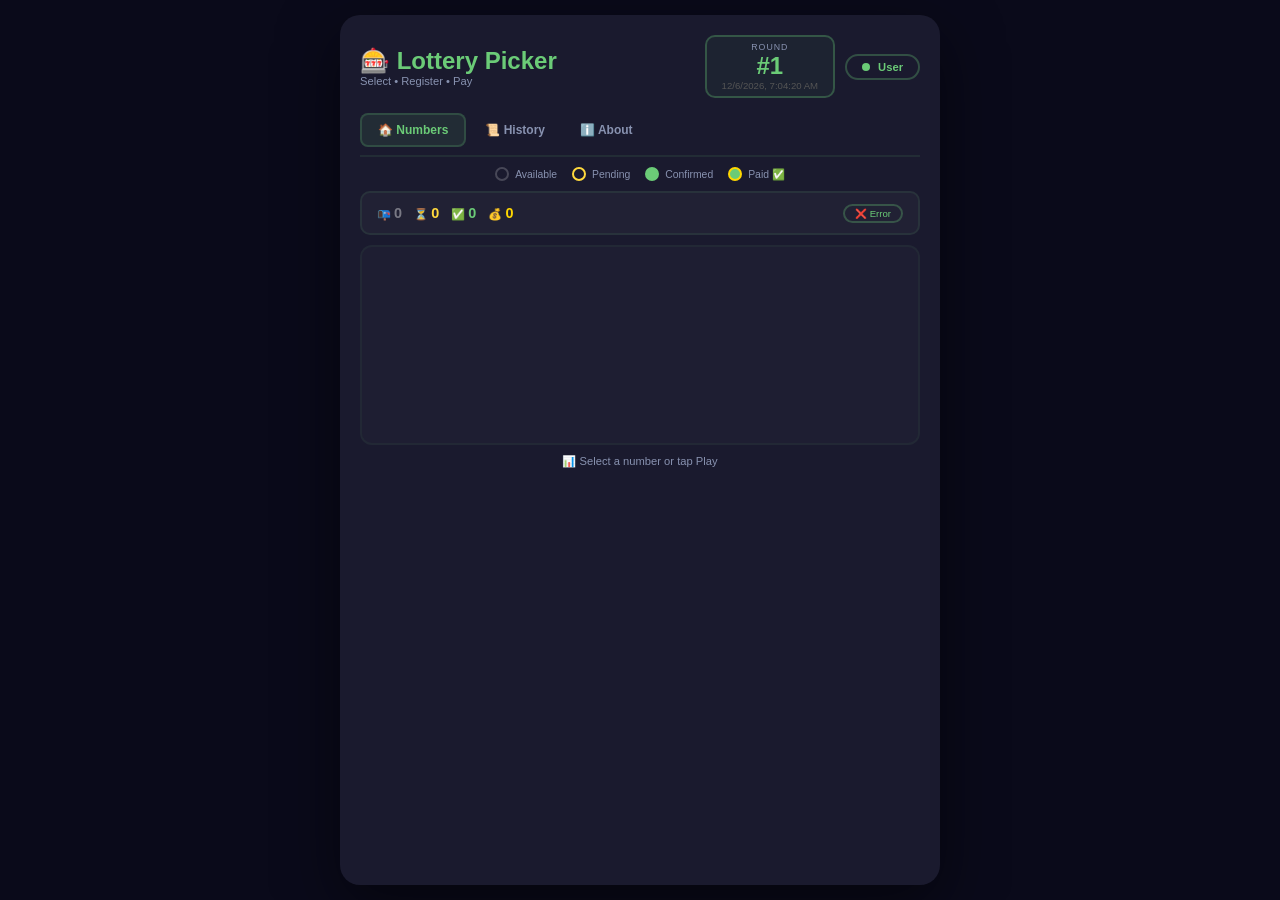
==== commit e34eedce: "Update index.html" ====
--- a/index.html
+++ b/index.html
@@ -424,62 +424,90 @@
             });
         }
 
-        // ============================================
-        // SUBMIT REGISTRATION
-        // ============================================
-        async function submitRegistration() {
-            const name = document.getElementById('regName').value.trim();
-            const phone = document.getElementById('regPhone').value.trim();
-            const payment = getSelectedPayment();
-            
-            if (!name || !phone) {
-                showCardboxStatus('Please enter your full name and phone number!', 'error');
-                return;
-            }
-            
-            if (!selectedCardNumber) {
-                showCardboxStatus('No number selected!', 'error');
-                return;
-            }
-            
-            try {
-                const btn = document.querySelector('#stepRegister .btn-submit');
-                btn.disabled = true;
-                btn.textContent = '⏳ Registering...';
-                
-                const response = await fetch(GOOGLE_SHEETS_API, {
-                    method: 'POST',
-                    headers: { 'Content-Type': 'application/json' },
-                    body: JSON.stringify({
-                        action: 'register_number',
-                        number: selectedCardNumber,
-                        name: name,
-                        phone: phone,
-                        payment: payment
-                    })
-                });
-                
-                const result = await response.json();
-                
-                if (result.success) {
-                    showCardboxStatus(`✅ Registered! Now complete payment for number ${selectedCardNumber}`, 'success');
-                    document.getElementById('stepRegister').style.display = 'none';
-                    document.getElementById('stepPayment').style.display = 'block';
-                    updatePaymentInfo(payment);
-                    btn.textContent = '📝 Register & Continue';
-                    btn.disabled = false;
-                } else {
-                    showCardboxStatus('❌ Registration failed: ' + (result.error || 'Unknown error'), 'error');
-                    btn.textContent = '📝 Register & Continue';
-                    btn.disabled = false;
-                }
-            } catch(error) {
-                console.error('Register error:', error);
-                showCardboxStatus('❌ Error registering. Please try again.', 'error');
-                document.querySelector('#stepRegister .btn-submit').textContent = '📝 Register & Continue';
-                document.querySelector('#stepRegister .btn-submit').disabled = false;
-            }
-        }
+// ============================================
+// SUBMIT REGISTRATION - DEBUG VERSION
+// ============================================
+async function submitRegistration() {
+    const name = document.getElementById('regName').value.trim();
+    const phone = document.getElementById('regPhone').value.trim();
+    const payment = getSelectedPayment();
+    
+    console.log('🔍 DEBUG - Starting registration...');
+    console.log('📝 Name:', name);
+    console.log('📱 Phone:', phone);
+    console.log('💳 Payment:', payment);
+    console.log('🎯 Number:', selectedCardNumber);
+    console.log('📡 API URL:', GOOGLE_SHEETS_API);
+    
+    if (!name || !phone) {
+        showCardboxStatus('Please enter your full name and phone number!', 'error');
+        return;
+    }
+    
+    if (!selectedCardNumber) {
+        showCardboxStatus('No number selected!', 'error');
+        return;
+    }
+    
+    try {
+        const btn = document.querySelector('#stepRegister .btn-submit');
+        btn.disabled = true;
+        btn.textContent = '⏳ Registering...';
+        
+        const payload = {
+            action: 'register_number',
+            number: selectedCardNumber,
+            name: name,
+            phone: phone,
+            payment: payment
+        };
+        
+        console.log('📤 Sending payload:', payload);
+        
+        const response = await fetch(GOOGLE_SHEETS_API, {
+            method: 'POST',
+            headers: { 
+                'Content-Type': 'application/json'
+            },
+            body: JSON.stringify(payload)
+        });
+        
+        console.log('📥 Response status:', response.status);
+        
+        const result = await response.json();
+        console.log('📊 Result:', result);
+        
+        if (result.success) {
+            showCardboxStatus(`✅ Registered! Now complete payment for number ${selectedCardNumber}`, 'success');
+            document.getElementById('stepRegister').style.display = 'none';
+            document.getElementById('stepPayment').style.display = 'block';
+            updatePaymentInfo(payment);
+            
+            // Update local data
+            const n = numbers.find(n => n.number === selectedCardNumber);
+            if (n) {
+                n.status = 'pending';
+                n.name = name;
+                n.phone = phone;
+                n.payment = payment;
+            }
+            renderBalls();
+            updateStats();
+            
+            btn.textContent = '📝 Register & Continue';
+            btn.disabled = false;
+        } else {
+            showCardboxStatus('❌ Registration failed: ' + (result.error || 'Unknown error'), 'error');
+            btn.textContent = '📝 Register & Continue';
+            btn.disabled = false;
+        }
+    } catch(error) {
+        console.error('❌ ERROR:', error);
+        showCardboxStatus('❌ Error: ' + error.message, 'error');
+        document.querySelector('#stepRegister .btn-submit').textContent = '📝 Register & Continue';
+        document.querySelector('#stepRegister .btn-submit').disabled = false;
+    }
+}
 
         // ============================================
         // SUBMIT PAYMENT
--- a/style.css
+++ b/style.css
@@ -0,0 +1,590 @@
+* { margin: 0; padding: 0; box-sizing: border-box; }
+body {
+    font-family: 'Segoe UI', Arial, sans-serif;
+    background: #0a0a1a;
+    color: white;
+    min-height: 100vh;
+    padding: 15px;
+    display: flex;
+    justify-content: center;
+}
+.container {
+    max-width: 600px;
+    width: 100%;
+    background: #1a1a2e;
+    padding: 20px;
+    border-radius: 20px;
+    box-shadow: 0 20px 60px rgba(0,0,0,0.5);
+}
+
+/* ===== HEADER ===== */
+.header {
+    display: flex;
+    justify-content: space-between;
+    align-items: center;
+    flex-wrap: wrap;
+    gap: 10px;
+    margin-bottom: 15px;
+}
+.header-left h1 { font-size: 1.5rem; color: #6bcb77; }
+.header-left .subtitle { color: #8892b0; font-size: 0.7rem; }
+.header-right {
+    display: flex;
+    gap: 10px;
+    align-items: center;
+    flex-wrap: wrap;
+}
+.round-box {
+    background: rgba(107,203,119,0.05);
+    padding: 5px 15px;
+    border-radius: 10px;
+    border: 2px solid rgba(107,203,119,0.3);
+    text-align: center;
+}
+.round-label { color: #8892b0; font-size: 0.55rem; text-transform: uppercase; letter-spacing: 1px; }
+.round-number { color: #6bcb77; font-size: 1.5rem; font-weight: bold; }
+.round-date { color: #555; font-size: 0.6rem; }
+
+/* ===== USER BADGE ===== */
+.user-badge {
+    display: flex;
+    align-items: center;
+    gap: 8px;
+    padding: 5px 15px;
+    border-radius: 50px;
+    font-size: 0.7rem;
+    font-weight: 600;
+    border: 2px solid rgba(107,203,119,0.3);
+    color: #6bcb77;
+}
+.user-badge .dot { width: 8px; height: 8px; border-radius: 50%; display: inline-block; background: #6bcb77; }
+
+.admin-badge {
+    display: flex;
+    align-items: center;
+    gap: 8px;
+    padding: 5px 15px;
+    border-radius: 50px;
+    font-size: 0.7rem;
+    font-weight: 600;
+    border: 2px solid #ffd700;
+    color: #ffd700;
+}
+.admin-badge .dot { width: 8px; height: 8px; border-radius: 50%; display: inline-block; background: #ffd700; }
+
+/* ===== NAV TABS ===== */
+.nav-tabs {
+    display: flex;
+    gap: 3px;
+    margin: 10px 0;
+    flex-wrap: wrap;
+    border-bottom: 2px solid rgba(107,203,119,0.1);
+    padding-bottom: 8px;
+}
+.nav-tab {
+    padding: 8px 16px;
+    background: transparent;
+    border: none;
+    color: #8892b0;
+    cursor: pointer;
+    font-size: 0.75rem;
+    font-weight: 600;
+    border-radius: 8px;
+    transition: all 0.3s;
+}
+.nav-tab:hover { color: white; background: rgba(255,255,255,0.05); }
+.nav-tab.active { color: #6bcb77; background: rgba(107,203,119,0.1); border: 2px solid rgba(107,203,119,0.2); }
+
+.page { display: none; animation: fadeIn 0.3s ease; }
+.page.active { display: block; }
+@keyframes fadeIn { from { opacity: 0; transform: translateY(10px); } to { opacity: 1; transform: translateY(0); } }
+
+/* ===== LEGEND ===== */
+.legend {
+    display: flex;
+    justify-content: center;
+    gap: 15px;
+    margin: 10px 0;
+    flex-wrap: wrap;
+}
+.legend-item {
+    display: flex;
+    align-items: center;
+    gap: 6px;
+    color: #8892b0;
+    font-size: 0.65rem;
+}
+.legend-circle {
+    width: 14px;
+    height: 14px;
+    border-radius: 50%;
+    border: 2px solid rgba(255,255,255,0.2);
+}
+.legend-circle.available { background: transparent; border-color: rgba(255,255,255,0.2); }
+.legend-circle.pending { background: transparent; border-color: #ffd93d; }
+.legend-circle.confirmed { background: #6bcb77; border-color: #6bcb77; }
+.legend-circle.paid { background: #6bcb77; border-color: #ffd700; }
+
+/* ===== SYNC SECTION ===== */
+.sync-section {
+    background: rgba(255,255,255,0.03);
+    padding: 10px 15px;
+    border-radius: 10px;
+    border: 2px solid rgba(107,203,119,0.1);
+    margin: 8px 0;
+    display: flex;
+    justify-content: space-between;
+    align-items: center;
+    flex-wrap: wrap;
+    gap: 8px;
+}
+.stats {
+    display: flex;
+    gap: 12px;
+    flex-wrap: wrap;
+}
+.stat-item { color: #8892b0; font-size: 0.7rem; }
+.stat-item span { font-weight: bold; font-size: 0.9rem; }
+.stat-item.available span { color: rgba(255,255,255,0.4); }
+.stat-item.pending span { color: #ffd93d; }
+.stat-item.confirmed span { color: #6bcb77; }
+.stat-item.paid span { color: #ffd700; }
+.sync-status {
+    font-size: 0.6rem;
+    padding: 2px 10px;
+    border-radius: 20px;
+    display: inline-block;
+    border: 2px solid rgba(107,203,119,0.3);
+    color: #6bcb77;
+}
+
+/* ===== BALL NUMBER ===== */
+.ball-container {
+    display: grid;
+    gap: 8px;
+    padding: 15px;
+    background: rgba(255,255,255,0.02);
+    border-radius: 12px;
+    min-height: 200px;
+    margin: 10px 0;
+    border: 2px solid rgba(107,203,119,0.05);
+}
+.ball-number {
+    aspect-ratio: 1;
+    border-radius: 50%;
+    display: flex;
+    flex-direction: column;
+    align-items: center;
+    justify-content: center;
+    font-size: 12px;
+    font-weight: bold;
+    padding: 3px;
+    text-align: center;
+    position: relative;
+    transition: all 0.3s ease;
+    min-width: 45px;
+    max-width: 100%;
+    cursor: pointer;
+    border: 2px solid rgba(255,255,255,0.15);
+    background: transparent;
+    color: rgba(255,255,255,0.4);
+}
+.ball-number .num { font-size: 18px; display: block; font-weight: bold; }
+.ball-number .label { font-size: 6px; display: block; margin-top: 2px; opacity: 0.7; }
+
+.ball-number.available { border-color: rgba(255,255,255,0.15); color: rgba(255,255,255,0.3); }
+.ball-number.available:hover { border-color: rgba(255,255,255,0.3); background: rgba(255,255,255,0.03); }
+.ball-number.pending { border-color: #ffd93d; color: #ffd93d; background: rgba(255,217,61,0.05); }
+.ball-number.pending .label { color: #ffd93d; }
+.ball-number.confirmed { background: #6bcb77; border-color: #6bcb77; color: white; }
+.ball-number.confirmed .label { color: rgba(255,255,255,0.8); }
+.ball-number.paid { background: #6bcb77; border-color: #ffd700; color: white; box-shadow: 0 0 20px rgba(255,215,0,0.2); }
+.ball-number.paid .label { color: #ffd700; }
+
+/* ===== PLAY BUTTON ===== */
+.play-btn-container {
+    grid-column: 1 / -1;
+    text-align: center;
+    margin: 10px 0;
+}
+.play-btn {
+    padding: 14px 40px;
+    background: linear-gradient(135deg, #6bcb77, #2d7d46);
+    border: none;
+    border-radius: 50px;
+    color: white;
+    font-size: 1rem;
+    font-weight: 700;
+    cursor: pointer;
+    transition: all 0.3s;
+    box-shadow: 0 4px 30px rgba(107,203,119,0.2);
+    width: 100%;
+}
+.play-btn:hover { transform: translateY(-2px); box-shadow: 0 8px 40px rgba(107,203,119,0.3); }
+.play-btn:disabled { opacity: 0.4; cursor: not-allowed; transform: none; }
+
+/* ===== CARD BOX ===== */
+.cardbox-overlay {
+    position: fixed;
+    top: 0; left: 0; right: 0; bottom: 0;
+    background: rgba(0,0,0,0.85);
+    backdrop-filter: blur(10px);
+    display: none;
+    justify-content: center;
+    align-items: center;
+    z-index: 9999;
+    padding: 20px;
+}
+.cardbox-overlay.show { display: flex; }
+.cardbox {
+    background: #1a1a2e;
+    border-radius: 20px;
+    padding: 30px;
+    max-width: 420px;
+    width: 100%;
+    max-height: 90vh;
+    overflow-y: auto;
+    border: 2px solid rgba(107,203,119,0.2);
+    animation: slideUp 0.3s ease;
+    position: relative;
+}
+@keyframes slideUp {
+    from { transform: translateY(30px); opacity: 0; }
+    to { transform: translateY(0); opacity: 1; }
+}
+.cardbox .close-btn {
+    position: absolute;
+    top: 12px; right: 16px;
+    background: none;
+    border: none;
+    color: #8892b0;
+    font-size: 1.5rem;
+    cursor: pointer;
+    transition: all 0.3s;
+}
+.cardbox .close-btn:hover { color: #ff6b6b; transform: rotate(90deg); }
+.cardbox h3 { color: #ffd93d; font-size: 1.2rem; text-align: center; }
+.cardbox .sub { color: #8892b0; font-size: 0.8rem; text-align: center; margin-bottom: 15px; }
+
+.cardbox .selected-display {
+    text-align: center;
+    padding: 15px;
+    background: rgba(255,217,61,0.05);
+    border-radius: 12px;
+    border: 2px solid rgba(255,217,61,0.1);
+    margin-bottom: 15px;
+}
+.cardbox .selected-display .big-num { font-size: 3rem; font-weight: bold; color: #ffd93d; }
+.cardbox .selected-display .small-text { color: #8892b0; font-size: 0.7rem; }
+
+.cardbox .form-group { margin-bottom: 12px; }
+.cardbox .form-group label { display: block; color: #8892b0; font-size: 0.75rem; margin-bottom: 4px; font-weight: 600; }
+.cardbox .form-group input, .cardbox .form-group select {
+    width: 100%; padding: 10px 14px;
+    border-radius: 10px;
+    border: 2px solid rgba(255,255,255,0.08);
+    background: rgba(255,255,255,0.04);
+    color: white;
+    font-size: 0.9rem;
+    transition: all 0.3s;
+}
+.cardbox .form-group input:focus, .cardbox .form-group select:focus {
+    border-color: #6bcb77;
+    outline: none;
+    background: rgba(255,255,255,0.06);
+}
+.cardbox .form-group input::placeholder { color: #444; }
+.cardbox .form-group select option { background: #1a1a2e; color: white; }
+
+.payment-methods {
+    display: grid;
+    grid-template-columns: repeat(3, 1fr);
+    gap: 8px;
+    margin: 8px 0;
+}
+.payment-method-btn {
+    padding: 8px;
+    border: 2px solid rgba(255,255,255,0.08);
+    border-radius: 10px;
+    background: transparent;
+    color: #8892b0;
+    cursor: pointer;
+    font-size: 0.65rem;
+    font-weight: 600;
+    transition: all 0.3s;
+    text-align: center;
+}
+.payment-method-btn .icon { font-size: 1.2rem; display: block; margin-bottom: 2px; }
+.payment-method-btn:hover { border-color: rgba(107,203,119,0.3); background: rgba(107,203,119,0.05); }
+.payment-method-btn.active { border-color: #6bcb77; color: #6bcb77; background: rgba(107,203,119,0.08); }
+
+.account-info {
+    background: rgba(255,217,61,0.05);
+    border-radius: 10px;
+    padding: 12px;
+    margin: 10px 0;
+    border: 1px solid rgba(255,217,61,0.1);
+    display: none;
+}
+.account-info.show { display: block; }
+.account-info .info-row {
+    display: flex;
+    justify-content: space-between;
+    padding: 4px 0;
+    font-size: 0.75rem;
+    border-bottom: 1px solid rgba(255,255,255,0.03);
+}
+.account-info .info-row .label { color: #8892b0; }
+.account-info .info-row .value { color: #ffd93d; font-weight: 600; }
+
+.screenshot-upload {
+    padding: 15px;
+    border: 2px dashed rgba(255,255,255,0.08);
+    border-radius: 10px;
+    text-align: center;
+    cursor: pointer;
+    transition: all 0.3s;
+    margin: 10px 0;
+}
+.screenshot-upload:hover { border-color: rgba(107,203,119,0.3); }
+.screenshot-upload .icon { font-size: 1.5rem; display: block; }
+.screenshot-upload .text { color: #8892b0; font-size: 0.75rem; margin-top: 4px; }
+.screenshot-upload .file-name { color: #6bcb77; font-size: 0.7rem; margin-top: 4px; }
+.screenshot-upload input[type="file"] { display: none; }
+
+.cardbox .form-actions {
+    display: flex;
+    gap: 10px;
+    margin-top: 15px;
+}
+.cardbox .form-actions button {
+    padding: 10px 20px;
+    border: none;
+    border-radius: 50px;
+    font-size: 0.8rem;
+    font-weight: 600;
+    cursor: pointer;
+    transition: all 0.3s;
+    flex: 1;
+}
+.cardbox .form-actions .btn-submit { background: #6bcb77; color: white; }
+.cardbox .form-actions .btn-submit:hover { transform: scale(1.02); }
+.cardbox .form-actions .btn-submit:disabled { opacity: 0.4; cursor: not-allowed; transform: none; }
+.cardbox .form-actions .btn-cancel {
+    background: transparent;
+    color: #8892b0;
+    border: 2px solid rgba(255,255,255,0.08);
+}
+.cardbox .form-actions .btn-cancel:hover { border-color: #ff6b6b; color: #ff6b6b; }
+
+.cardbox .status-msg {
+    text-align: center;
+    padding: 10px;
+    border-radius: 10px;
+    margin: 8px 0;
+    font-size: 0.8rem;
+    display: none;
+}
+.cardbox .status-msg.show { display: block; }
+.cardbox .status-msg.success { background: rgba(107,203,119,0.1); color: #6bcb77; border: 1px solid rgba(107,203,119,0.2); }
+.cardbox .status-msg.error { background: rgba(255,107,107,0.1); color: #ff6b6b; border: 1px solid rgba(255,107,107,0.2); }
+.cardbox .status-msg.info { background: rgba(77,150,255,0.1); color: #4d96ff; border: 1px solid rgba(77,150,255,0.2); }
+
+.waiting-screen { text-align: center; padding: 20px; }
+.waiting-screen .icon { font-size: 3rem; margin-bottom: 10px; }
+.waiting-screen h4 { color: #ffd93d; }
+.waiting-screen p { color: #8892b0; font-size: 0.8rem; margin: 8px 0; }
+
+/* ===== ADMIN ===== */
+.admin-stats {
+    display: grid;
+    grid-template-columns: repeat(auto-fill, minmax(100px, 1fr));
+    gap: 10px;
+    margin: 10px 0;
+}
+.admin-stats .stat-card {
+    background: rgba(255,255,255,0.03);
+    padding: 10px;
+    border-radius: 10px;
+    text-align: center;
+    border: 1px solid rgba(107,203,119,0.1);
+}
+.admin-stats .stat-card .num { font-size: 1.5rem; font-weight: bold; color: #6bcb77; }
+.admin-stats .stat-card .label { font-size: 0.6rem; color: #8892b0; }
+
+.admin-actions {
+    display: flex;
+    gap: 8px;
+    flex-wrap: wrap;
+    margin: 10px 0;
+}
+.admin-actions .btn {
+    padding: 8px 16px;
+    border: 2px solid rgba(107,203,119,0.3);
+    border-radius: 50px;
+    background: transparent;
+    color: #6bcb77;
+    cursor: pointer;
+    font-size: 0.7rem;
+    font-weight: 600;
+    transition: all 0.3s;
+    flex: 1;
+}
+.admin-actions .btn:hover { background: rgba(107,203,119,0.1); }
+.admin-actions .btn.danger { border-color: #ff6b6b; color: #ff6b6b; }
+.admin-actions .btn.danger:hover { background: rgba(255,107,107,0.1); }
+.admin-actions .btn.warning { border-color: #ffd93d; color: #ffd93d; }
+.admin-actions .btn.warning:hover { background: rgba(255,217,61,0.1); }
+
+/* ===== APPROVAL LIST ===== */
+.approval-list {
+    max-height: 400px;
+    overflow-y: auto;
+    margin: 10px 0;
+}
+.approval-item {
+    display: flex;
+    justify-content: space-between;
+    align-items: center;
+    padding: 8px 12px;
+    background: rgba(255,255,255,0.02);
+    border-radius: 8px;
+    margin: 4px 0;
+    border-left: 3px solid #ffd93d;
+    flex-wrap: wrap;
+    gap: 8px;
+}
+.approval-item .info .name { color: white; font-weight: bold; font-size: 0.85rem; }
+.approval-item .info .phone { color: #8892b0; font-size: 0.7rem; }
+.approval-item .info .number { color: #ffd93d; font-size: 0.8rem; font-weight: bold; }
+.approval-item .actions {
+    display: flex;
+    gap: 6px;
+}
+.approval-item .actions button {
+    padding: 4px 14px;
+    border: none;
+    border-radius: 50px;
+    font-size: 0.65rem;
+    font-weight: 600;
+    cursor: pointer;
+    transition: all 0.3s;
+}
+.approval-item .actions .confirm { background: #6bcb77; color: white; }
+.approval-item .actions .confirm:hover { transform: scale(1.05); }
+.approval-item .actions .reject { background: #ff6b6b; color: white; }
+.approval-item .actions .reject:hover { transform: scale(1.05); }
+.approval-item .status-badge {
+    padding: 2px 10px;
+    border-radius: 50px;
+    font-size: 0.6rem;
+    font-weight: 600;
+}
+.status-badge.pending { background: rgba(255,217,61,0.2); color: #ffd93d; border: 1px solid #ffd93d; }
+.status-badge.confirmed { background: rgba(107,203,119,0.2); color: #6bcb77; border: 1px solid #6bcb77; }
+.status-badge.paid { background: rgba(255,215,0,0.2); color: #ffd700; border: 1px solid #ffd700; }
+
+/* ===== HISTORY ===== */
+.history-list {
+    max-height: 400px;
+    overflow-y: auto;
+    padding: 5px;
+}
+.history-item {
+    display: flex;
+    justify-content: space-between;
+    align-items: center;
+    padding: 8px 12px;
+    background: rgba(255,255,255,0.02);
+    border-radius: 8px;
+    margin: 4px 0;
+    border-left: 3px solid #6bcb77;
+    flex-wrap: wrap;
+    gap: 5px;
+}
+.history-item .h-round { color: #6bcb77; font-weight: bold; font-size: 0.7rem; }
+.history-item .h-winners { color: white; font-size: 0.65rem; }
+.history-item .h-time { color: #555; font-size: 0.55rem; }
+
+/* ===== ABOUT ===== */
+.about-content { color: #8892b0; font-size: 0.75rem; line-height: 1.8; }
+.about-content h3 { color: #6bcb77; font-size: 0.9rem; margin: 10px 0 5px 0; }
+
+/* ===== STATUS TEXT ===== */
+.status-text { color: #8892b0; text-align: center; font-size: 0.7rem; min-height: 20px; margin: 5px 0; }
+.no-data { color: #444; text-align: center; padding: 20px; font-size: 0.8rem; }
+
+/* ===== WINNERS DISPLAY ===== */
+.selected-display {
+    display: none;
+    flex-wrap: wrap;
+    justify-content: center;
+    gap: 12px;
+    padding: 15px;
+    background: rgba(107,203,119,0.03);
+    border-radius: 12px;
+    margin: 10px 0;
+    border: 2px solid rgba(107,203,119,0.15);
+}
+.selected-display.active { display: flex; }
+
+.winner-card {
+    text-align: center;
+    min-width: 70px;
+    padding: 8px;
+    background: rgba(255,255,255,0.03);
+    border-radius: 12px;
+    flex: 1;
+    max-width: 120px;
+    border: 2px solid rgba(107,203,119,0.1);
+    animation: cardPop 0.6s cubic-bezier(0.34, 1.56, 0.64, 1) forwards;
+}
+.winner-card:first-child { animation-delay: 0s; border-color: #ffd700; }
+.winner-card:nth-child(2) { animation-delay: 0.15s; }
+.winner-card:nth-child(3) { animation-delay: 0.3s; }
+@keyframes cardPop {
+    0% { opacity: 0; transform: scale(0.5) rotate(-10deg); }
+    100% { opacity: 1; transform: scale(1) rotate(0deg); }
+}
+.winner-card .rank { font-size: 1.3rem; }
+.winner-card .label { font-size: 0.55rem; color: #8892b0; margin-top: 2px; }
+.winner-card .ball-small {
+    width: 50px;
+    height: 50px;
+    border-radius: 50%;
+    margin: 5px auto;
+    display: flex;
+    flex-direction: column;
+    align-items: center;
+    justify-content: center;
+    font-weight: bold;
+    color: white;
+    padding: 4px;
+    background: #6bcb77;
+    border: 2px solid #6bcb77;
+}
+.winner-card .ball-small .wnum { font-size: 12px; }
+.winner-card .ball-small .wname { font-size: 8px; }
+.winner-card .ball-small .wphone { font-size: 6px; opacity: 0.8; }
+.winner-card .payment-status { font-size: 7px; margin-top: 3px; padding: 2px 8px; border-radius: 10px; display: inline-block; background: rgba(0,0,0,0.3); }
+.winner-card .payment-status.verified { color: #6bcb77; }
+.winner-card .payment-status.pending { color: #888; }
+
+/* ===== RESPONSIVE ===== */
+@media (max-width: 450px) {
+    .container { padding: 12px; }
+    .ball-container { gap: 5px; padding: 10px; }
+    .ball-number { min-width: 35px; }
+    .ball-number .num { font-size: 14px; }
+    .cardbox { padding: 20px; }
+    .payment-methods { grid-template-columns: repeat(2, 1fr); }
+    .nav-tab { padding: 5px 10px; font-size: 0.65rem; }
+    .header-left h1 { font-size: 1.2rem; }
+    .round-number { font-size: 1.2rem; }
+}
+
+/* ===== CONFETTI ===== */
+@keyframes confettiFall {
+    0% { opacity: 1; transform: translateY(0) rotate(0deg) scale(1); }
+    100% { opacity: 0; transform: translateY(100vh) rotate(720deg) scale(0.5); }
+}
